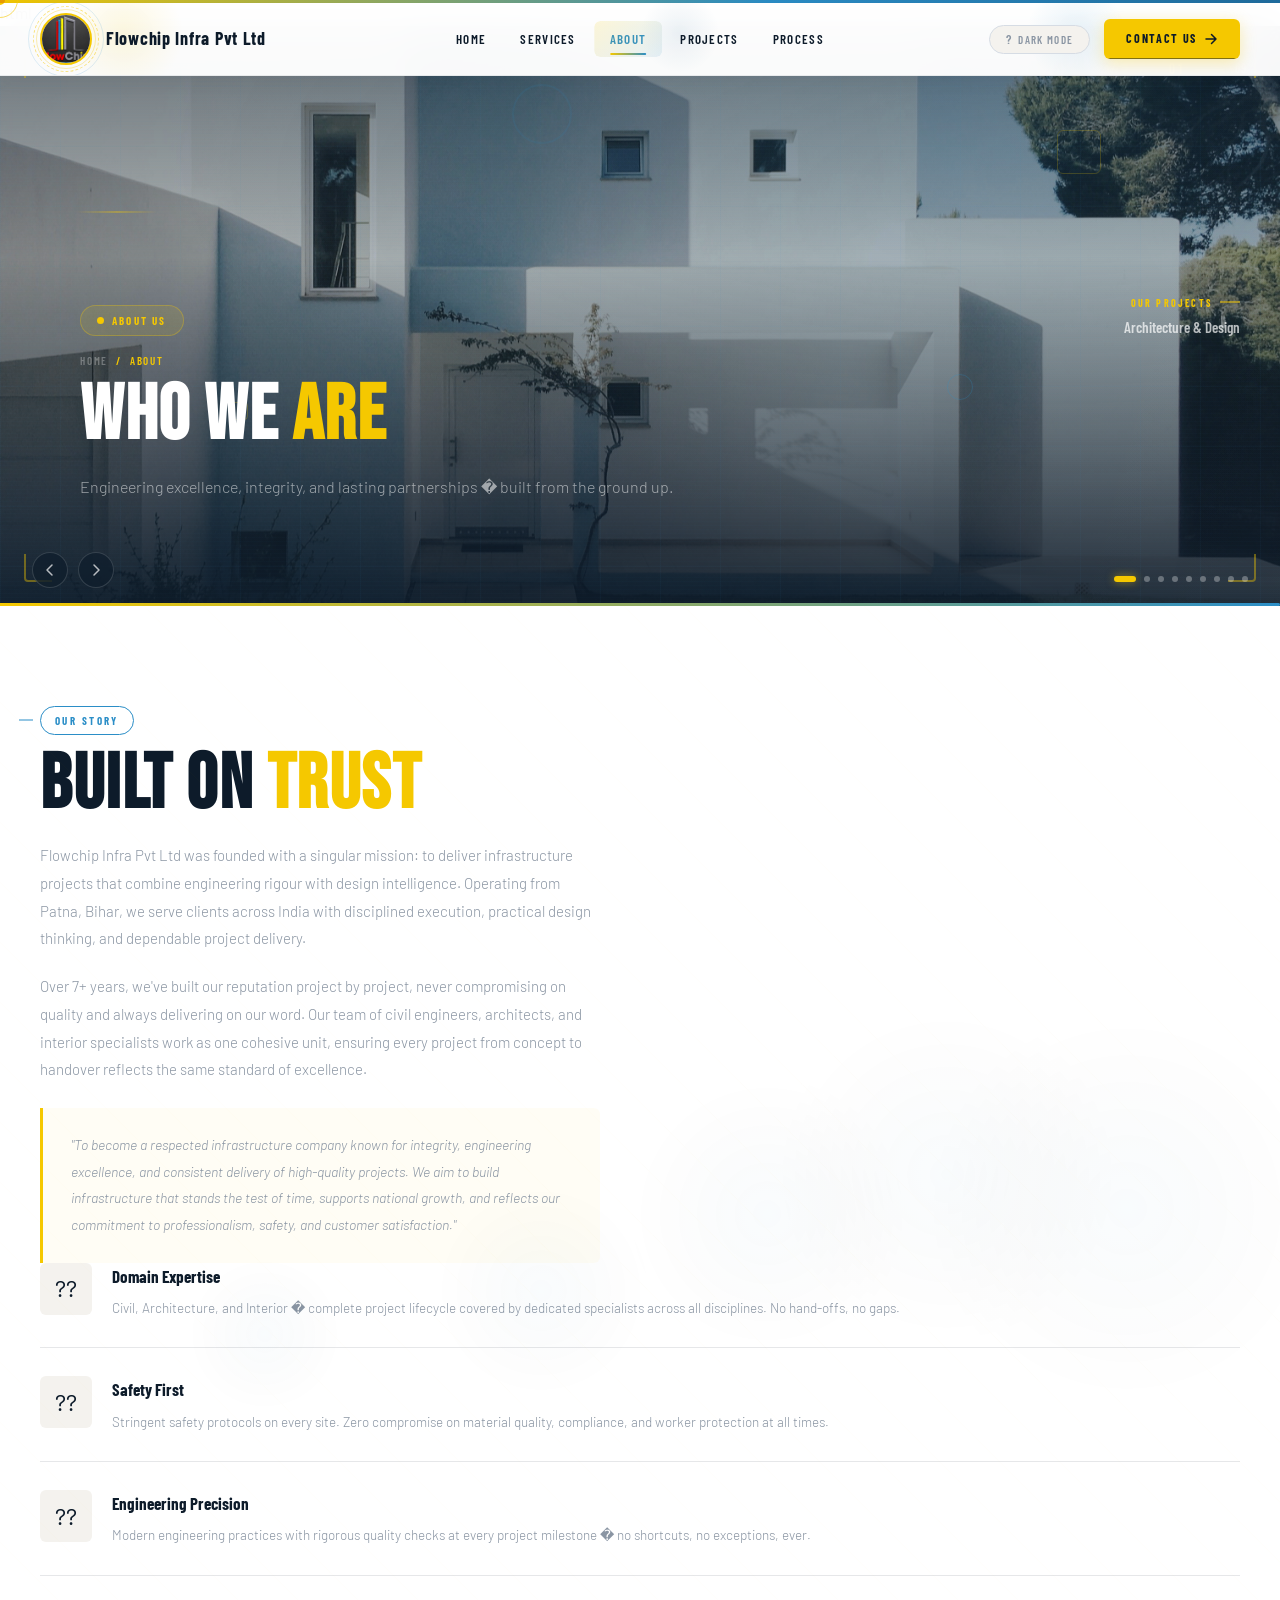
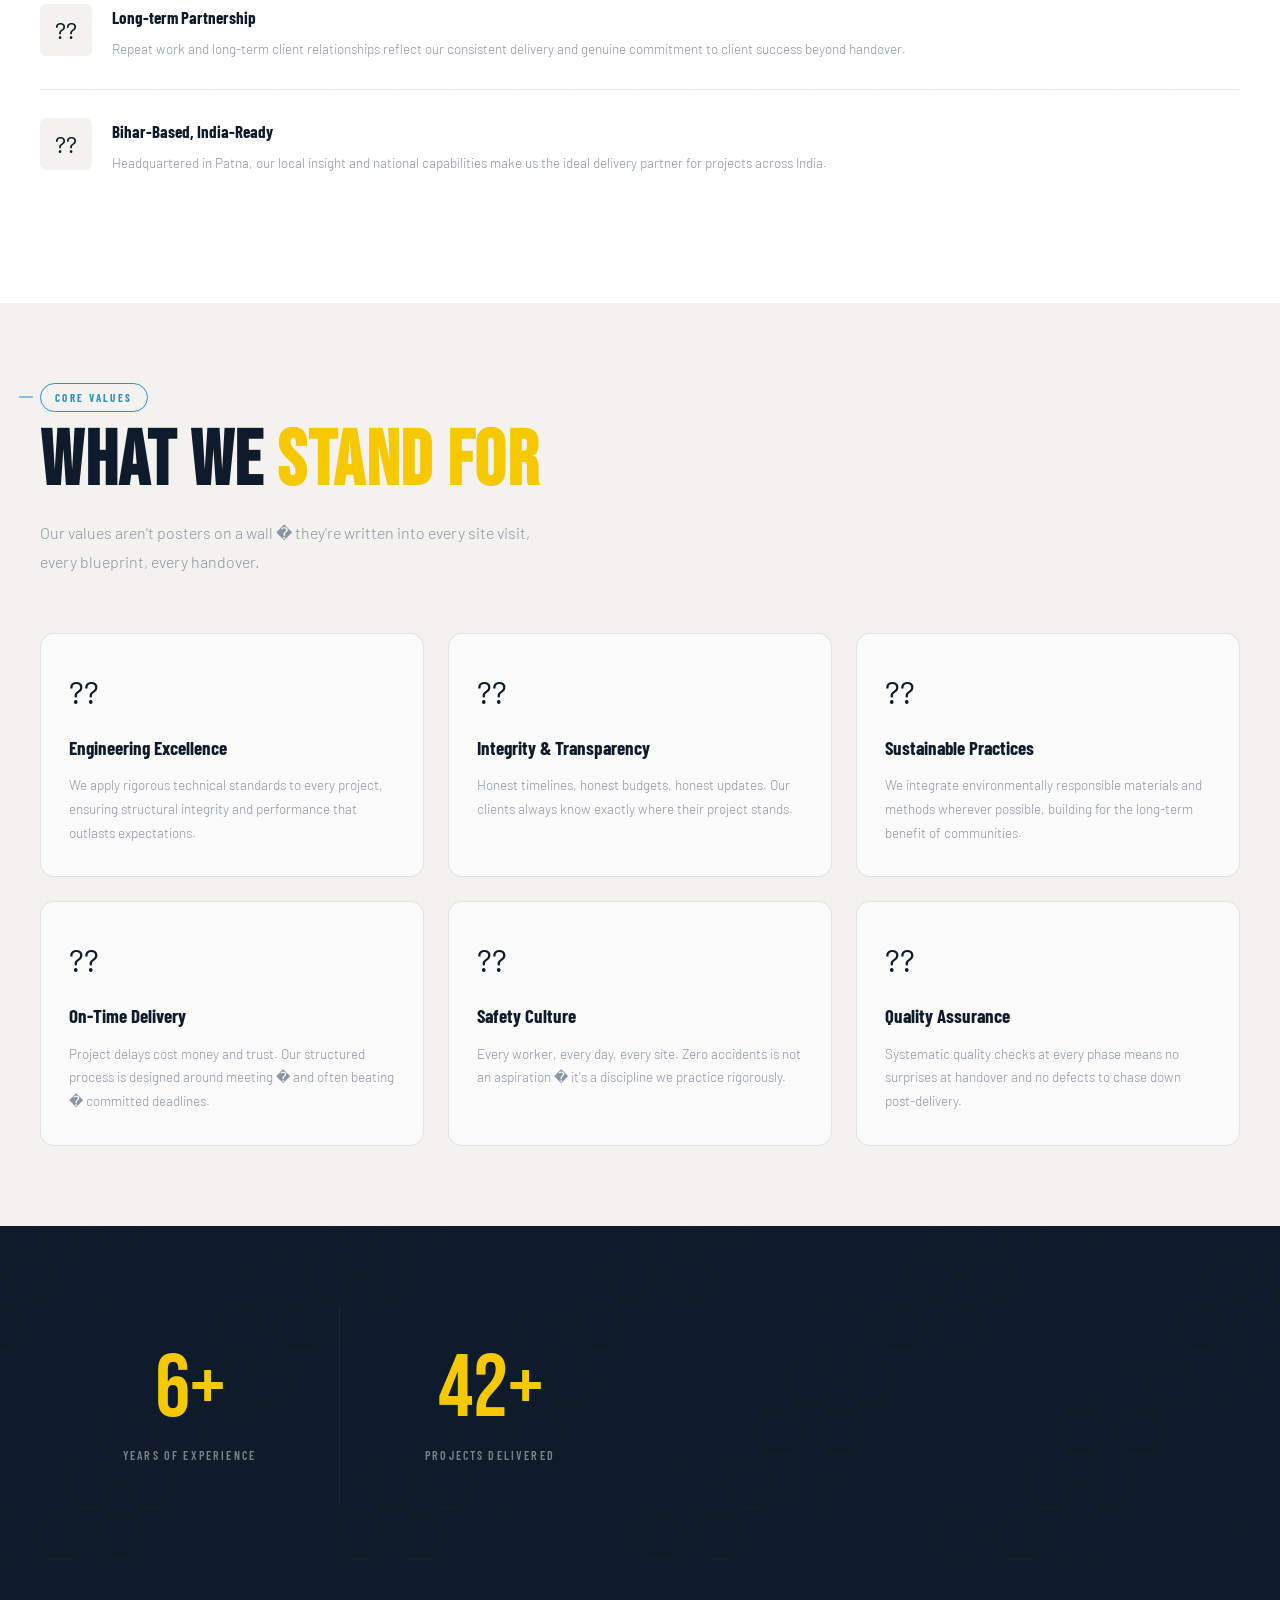
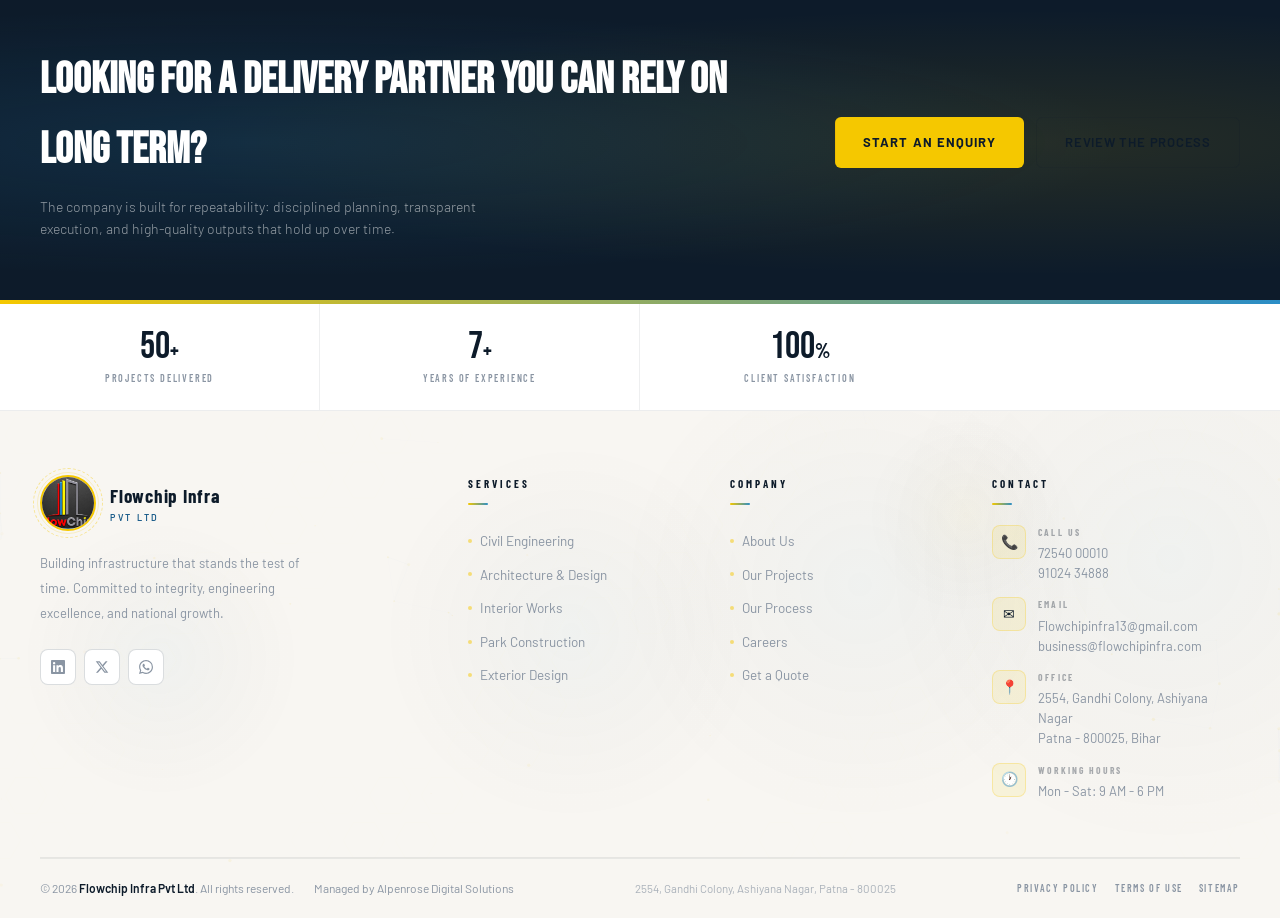
==== about.html @ f5fa7fa5 "Initial commit" ====
html

<!DOCTYPE html>
<html lang="en">
<head>
<meta charset="UTF-8">
<meta name="viewport" content="width=device-width, initial-scale=1.0">
<title>Flowchip Infra | About Us</title>
<link href="https://fonts.googleapis.com/css2?family=Bebas+Neue&family=Barlow:ital,wght@0,300;0,400;0,500;0,600;0,700;1,300&family=Barlow+Condensed:wght@300;400;600;700&display=swap" rel="stylesheet">
<link rel="stylesheet" href="assets/site.css">
<style>
/* ---------------------------------------
   PAGE HERO SLIDER SYSTEM
--------------------------------------- */
.page-hero {
  position: relative;
  min-height: 580px;
  overflow: hidden;
  display: flex;
  align-items: flex-end;
  padding-bottom: 0;
}

/* SLIDE TRACK */
.phs-track {
  position: absolute;
  inset: 0;
  z-index: 0;
}
.phs-slide {
  position: absolute;
  inset: 0;
  background-size: cover;
  background-position: center;
  opacity: 0;
  transform: scale(1.07);
  transition: opacity 1.4s cubic-bezier(.4,0,.2,1),
              transform 9s cubic-bezier(.25,0,.05,1);
  will-change: opacity, transform;
}
.phs-slide.is-active {
  opacity: 1;
  transform: scale(1.0);
}
.phs-slide.is-out {
  opacity: 0;
  transform: scale(1.03);
  transition: opacity 1.4s cubic-bezier(.4,0,.2,1),
              transform 1.4s ease;
}

/* OVERLAYS */
.phs-overlay {
  position: absolute; inset: 0; z-index: 1;
  background:
    linear-gradient(to bottom,
      rgba(13,27,42,.6) 0%,
      rgba(13,27,42,.3) 40%,
      rgba(13,27,42,.92) 100%
    );
}
.phs-overlay-color {
  position: absolute; inset: 0; z-index: 1;
  background: radial-gradient(ellipse at 80% 20%, rgba(43,142,199,.12) 0%, transparent 60%);
  animation: overlay-pulse 8s ease-in-out infinite;
}
@keyframes overlay-pulse { 0%,100%{opacity:.6} 50%{opacity:1} }

/* SCANLINES */
.phs-scanlines {
  position: absolute; inset: 0; z-index: 2; pointer-events: none;
  background: repeating-linear-gradient(
    to bottom,
    transparent 0px, transparent 3px,
    rgba(43,142,199,.016) 3px, rgba(43,142,199,.016) 4px
  );
}

/* ANIMATED GRID */
.phs-grid {
  position: absolute; inset: 0; z-index: 2; pointer-events: none;
  background-image:
    linear-gradient(rgba(43,142,199,.04) 1px, transparent 1px),
    linear-gradient(90deg, rgba(43,142,199,.04) 1px, transparent 1px);
  background-size: 60px 60px;
  animation: grid-drift 30s linear infinite;
}
@keyframes grid-drift { from{background-position:0 0} to{background-position:60px 60px} }

/* FLOATING SHAPES */
.phs-shapes {
  position: absolute; inset: 0; z-index: 3; pointer-events: none; overflow: hidden;
}
.phs-shape {
  position: absolute;
  border: 1px solid rgba(245,200,0,.2);
  animation: shape-float 22s linear infinite;
}
.phs-shape:nth-child(1) { width:44px; height:44px; top:18%; right:14%; border-radius:6px; animation-duration:20s; animation-delay:0s; }
.phs-shape:nth-child(2) { width:26px; height:26px; top:60%; right:24%; border-radius:50%; border-color:rgba(43,142,199,.25); animation-duration:17s; animation-delay:-5s; }
.phs-shape:nth-child(3) { width:80px; height:2px; top:32%; left:6%; border:none; background:linear-gradient(90deg,transparent,rgba(245,200,0,.35),transparent); animation-duration:26s; animation-delay:-11s; }
.phs-shape:nth-child(4) { width:18px; height:18px; bottom:32%; left:18%; border-radius:4px; border-color:rgba(245,200,0,.22); animation-duration:15s; animation-delay:-3s; }
.phs-shape:nth-child(5) { width:60px; height:60px; top:10%; left:40%; border-radius:50%; border-color:rgba(43,142,199,.1); border-width:2px; animation-duration:32s; animation-delay:-8s; }
@keyframes shape-float {
  0%,100% { transform:translateY(0) rotate(0deg); opacity:.5; }
  33%     { transform:translateY(-24px) rotate(120deg); opacity:1; }
  66%     { transform:translateY(-12px) rotate(240deg); opacity:.7; }
}

/* LIGHT SWEEP */
.phs-sweep {
  position: absolute; inset: 0; z-index: 3; pointer-events: none;
  background: linear-gradient(105deg, transparent 30%, rgba(255,255,255,.04) 50%, transparent 70%);
  background-size: 300% 100%;
  animation: sweep-move 8s ease-in-out infinite;
}
@keyframes sweep-move {
  0%,100% { background-position: -100% 0; }
  50%     { background-position: 200% 0; }
}

/* CORNER BRACKETS */
.phs-brackets {
  position: absolute; inset: 24px; z-index: 4; pointer-events: none;
}
.phs-bracket {
  position: absolute; width:28px; height:28px;
  border-color: rgba(245,200,0,.4); border-style: solid;
  animation: bracket-pulse 3s ease-in-out infinite;
}
.phs-bracket.tl { top:0; left:0; border-width:2px 0 0 2px; border-radius:4px 0 0 0; }
.phs-bracket.tr { top:0; right:0; border-width:2px 2px 0 0; border-radius:0 4px 0 0; animation-delay:.5s; }
.phs-bracket.bl { bottom:0; left:0; border-width:0 0 2px 2px; border-radius:0 0 0 4px; animation-delay:1s; }
.phs-bracket.br { bottom:0; right:0; border-width:0 2px 2px 0; border-radius:0 0 4px 0; animation-delay:1.5s; }
@keyframes bracket-pulse { 0%,100%{opacity:.25} 50%{opacity:.8} }

/* SLIDE COUNTER */
.phs-counter {
  position: absolute; top: 32px; right: 32px; z-index: 8;
  display: flex; align-items: center; gap: 10px;
}
.phs-counter-num {
  font-family: 'Bebas Neue', sans-serif;
  font-size: 13px; letter-spacing: .12em;
  color: rgba(255,255,255,.5);
}
.phs-counter-num.active { color: var(--gold); font-size: 15px; }
.phs-counter-sep { width: 30px; height: 1px; background: rgba(255,255,255,.2); }

/* PROGRESS BAR */
.phs-progress {
  position: absolute; bottom: 0; left: 0; right: 0; z-index: 8;
  height: 3px; background: rgba(255,255,255,.08);
}
.phs-progress-fill {
  height: 100%;
  background: linear-gradient(90deg, var(--gold), var(--sky));
  width: 0%;
  transition: width linear;
  border-radius: 0 2px 2px 0;
}

/* NAV DOTS */
.phs-dots {
  position: absolute; bottom: 24px; right: 32px; z-index: 8;
  display: flex; gap: 8px; align-items: center;
}
.phs-dot {
  width: 6px; height: 6px; border-radius: 50%;
  background: rgba(255,255,255,.3); cursor: pointer;
  transition: all .4s ease; border: 1px solid transparent;
}
.phs-dot.active {
  background: var(--gold); width: 22px; border-radius: 3px;
  box-shadow: 0 0 8px rgba(245,200,0,.5);
}

/* NAV ARROWS */
.phs-arrows {
  position: absolute; bottom: 18px; left: 32px; z-index: 8;
  display: flex; gap: 10px;
}
.phs-arrow {
  width: 36px; height: 36px; border-radius: 50%;
  background: rgba(13,27,42,.6); backdrop-filter: blur(12px);
  border: 1px solid rgba(255,255,255,.15);
  display: flex; align-items: center; justify-content: center;
  cursor: pointer; transition: all .3s ease; color: rgba(255,255,255,.7);
}
.phs-arrow:hover {
  background: var(--gold); border-color: var(--gold); color: var(--navy);
  transform: scale(1.1);
}
.phs-arrow svg { width: 14px; height: 14px; }

/* PAGE HERO INNER */
.page-hero-inner {
  position: relative; z-index: 6;
  padding: 60px 0 48px;
  width: 100%;
}
.page-hero-inner .s-inner {
  max-width: 1200px; margin: 0 auto; padding: 0 40px;
}

/* SLIDE CAPTION */
.phs-caption {
  position: absolute; top: 50%; right: 40px; transform: translateY(-50%);
  z-index: 6; text-align: right;
  opacity: 0; transition: opacity .8s ease .4s, transform .8s ease .4s;
  transform: translateY(-50%) translateX(20px);
}
.phs-caption.visible {
  opacity: 1; transform: translateY(-50%) translateX(0);
}
.phs-caption-label {
  font-family: 'Barlow Condensed', sans-serif;
  font-size: 10px; font-weight: 700; letter-spacing: .22em; text-transform: uppercase;
  color: var(--gold); margin-bottom: 6px;
  display: flex; align-items: center; justify-content: flex-end; gap: 8px;
}
.phs-caption-label::after {
  content: ''; width: 20px; height: 1px; background: var(--gold);
}
.phs-caption-title {
  font-family: 'Barlow Condensed', sans-serif;
  font-size: 15px; font-weight: 600; color: rgba(255,255,255,.7);
  max-width: 200px; text-align: right; line-height: 1.4;
}

/* -- ABOUT PAGE SPECIFIC -- */
.team-grid {
  display:grid; grid-template-columns:repeat(3,1fr); gap:24px; margin-top:16px;
}
.team-card {
  background:var(--card); border:1px solid var(--border); border-radius:var(--r-lg);
  overflow:hidden; transition:all var(--trans);
}
.team-card:hover { transform:translateY(-6px); box-shadow:var(--shadow) }
.team-img {
  height:220px; background-size:cover; background-position:top center; position:relative;
}
.team-img::after {
  content:''; position:absolute; inset:0;
  background:linear-gradient(to bottom,transparent 60%,rgba(13,27,42,.7));
}
.team-info { padding:20px 22px }
.team-info h4 { font-family:var(--font-cond); font-size:18px; font-weight:700; color:var(--fg); margin-bottom:4px }
.team-info .role { font-size:11px; font-weight:600; letter-spacing:.16em; text-transform:uppercase; color:var(--sky); margin-bottom:8px }
.team-info p { font-size:13px; font-weight:300; color:var(--gray); line-height:1.7 }

.values-grid {
  display:grid; grid-template-columns:repeat(3,1fr); gap:24px; margin-top:16px;
}
.value-card {
  padding:32px 28px;
  background:var(--card); border:1px solid var(--border); border-radius:var(--r-lg);
  transition:all var(--trans); position:relative; overflow:hidden;
}
.value-card::before {
  content:''; position:absolute; bottom:0; left:0; right:0; height:3px;
  background:linear-gradient(90deg,var(--gold),var(--sky));
  transform:scaleX(0); transform-origin:left; transition:transform var(--trans);
}
.value-card:hover::before { transform:scaleX(1) }
.value-card:hover { transform:translateY(-4px); box-shadow:var(--shadow) }
.value-icon { font-size:32px; margin-bottom:16px }
.value-card h4 { font-family:var(--font-cond); font-size:19px; font-weight:700; color:var(--fg); margin-bottom:10px }
.value-card p { font-size:13.5px; font-weight:300; color:var(--gray); line-height:1.75 }

/* ABOUT HERO TAGLINE */
.about-hero-tag {
  display: inline-flex; align-items: center; gap: 8px;
  background: rgba(245,200,0,.1); border: 1px solid rgba(245,200,0,.3);
  border-radius: 99px; padding: 6px 16px; margin-bottom: 16px;
  font-family: 'Barlow Condensed', sans-serif;
  font-size: 11px; font-weight: 700; letter-spacing: .2em; text-transform: uppercase;
  color: var(--gold); animation: fade-up .8s .2s both;
}
.aht-dot {
  width: 7px; height: 7px; border-radius: 50%; background: var(--gold);
  animation: dot-ping 1.5s ease-in-out infinite;
}
@keyframes dot-ping { 0%,100%{transform:scale(1);opacity:1} 50%{transform:scale(1.6);opacity:.4} }
@keyframes fade-up { from{opacity:0;transform:translateY(20px)} to{opacity:1;transform:translateY(0)} }

@media(max-width:900px){
  .team-grid { grid-template-columns:1fr 1fr }
  .values-grid { grid-template-columns:1fr 1fr }
  .phs-caption { display:none }
}
@media(max-width:600px){
  .team-grid { grid-template-columns:1fr }
  .values-grid { grid-template-columns:1fr }
  .page-hero { min-height:460px }
}
</style>
</head>
<body data-page="about" data-theme="light">
<div class="cursor" id="cur"></div>
<div class="cursor-ring" id="cur-ring"></div>

<!-- NAVBAR -->
<nav id="navbar">
  <div class="nav-stripe"></div>
  <div class="nav-shell">
    <div class="nav-orb nav-orb-1"></div><div class="nav-orb nav-orb-2"></div><div class="nav-orb nav-orb-3"></div>
    <div class="nav-inner">
      <a class="nav-logo" href="home.html">
        <div class="nav-logo-mark">
          <div class="nlm-orbit"></div><div class="nlm-ring"></div><div class="nlm-ping"></div>
          <img src="WhatsApp Image 2026-04-17 at 12.47.21 PM.jpeg" alt="Flowchip Infra">
        </div>
        <div class="nav-brand-text"><strong>Flowchip Infra Pvt Ltd</strong><em></em></div>
      </a>
      <div class="nav-center">
        <a class="nav-link" href="home.html">Home</a>
        <a class="nav-link" href="services.html">Services</a>
        <a class="nav-link active" href="about.html">About</a>
        <a class="nav-link" href="projects.html">Projects</a>
        <a class="nav-link" href="process.html">Process</a>
      </div>
      <div class="nav-right">
        <button class="nav-theme-btn" data-theme-toggle aria-label="Toggle theme">
          <span class="ntb-icon" data-theme-icon>?</span>
          <span data-theme-label>Dark Mode</span>
        </button>
        <a class="nav-cta-btn" href="contact.html">
          <span>Contact Us</span>
          <svg class="nav-cta-arrow" viewBox="0 0 14 14" fill="none"><path d="M2 7h10M7.5 2.5 12 7l-4.5 4.5" stroke="currentColor" stroke-width="1.5" stroke-linecap="round" stroke-linejoin="round"/></svg>
        </a>
        <button class="nav-ham-btn" id="ham-btn" aria-label="Menu" onclick="toggleMob()">
          <span class="nhb-line"></span><span class="nhb-line"></span><span class="nhb-line"></span>
        </button>
      </div>
    </div>
  </div>
</nav>

<!-- MOBILE MENU -->
<div class="mob-nav" id="mob-menu">
  <a href="home.html" onclick="closeMob()">Home</a>
  <a href="services.html" onclick="closeMob()">Services</a>
  <a href="about.html" onclick="closeMob()">About</a>
  <a href="projects.html" onclick="closeMob()">Projects</a>
  <a href="process.html" onclick="closeMob()">Process</a>
  <a href="contact.html" onclick="closeMob()">Contact</a>
  <div class="mob-contact-row">
    <a href="tel:+917254000010" onclick="closeMob()">72540 00010</a>
    <a href="contact.html" onclick="closeMob()">Get a Quote ?</a>
  </div>
  <span class="mob-close-hint">Press Esc or tap link to close</span>
</div>

<!-- --------------- PAGE HERO WITH SLIDER --------------- -->
<div class="page-hero" id="about-hero">
  <!-- SLIDE TRACK -->
  <div class="phs-track" id="about-phs-track"></div>

  <!-- OVERLAYS -->
  <div class="phs-overlay"></div>
  <div class="phs-overlay-color"></div>
  <div class="phs-scanlines"></div>
  <div class="phs-grid"></div>

  <!-- FLOATING SHAPES -->
  <div class="phs-shapes">
    <div class="phs-shape"></div>
    <div class="phs-shape"></div>
    <div class="phs-shape"></div>
    <div class="phs-shape"></div>
    <div class="phs-shape"></div>
  </div>

  <!-- LIGHT SWEEP -->
  <div class="phs-sweep"></div>

  <!-- CORNER BRACKETS -->
  <div class="phs-brackets">
    <div class="phs-bracket tl"></div>
    <div class="phs-bracket tr"></div>
    <div class="phs-bracket bl"></div>
    <div class="phs-bracket br"></div>
  </div>

  <!-- SLIDE COUNTER -->
  <div class="phs-counter" id="about-counter"></div>

  <!-- SLIDE CAPTION -->
  <div class="phs-caption" id="about-caption">
    <div class="phs-caption-label">Our Projects</div>
    <div class="phs-caption-title" id="about-caption-title">Engineering Excellence</div>
  </div>

  <!-- PROGRESS BAR -->
  <div class="phs-progress"><div class="phs-progress-fill" id="about-progress"></div></div>

  <!-- DOTS & ARROWS -->
  <div class="phs-dots" id="about-dots"></div>
  <div class="phs-arrows">
    <div class="phs-arrow" id="about-prev" aria-label="Previous">
      <svg viewBox="0 0 14 14" fill="none"><path d="M9 2L4 7l5 5" stroke="currentColor" stroke-width="1.5" stroke-linecap="round" stroke-linejoin="round"/></svg>
    </div>
    <div class="phs-arrow" id="about-next" aria-label="Next">
      <svg viewBox="0 0 14 14" fill="none"><path d="M5 2l5 5-5 5" stroke="currentColor" stroke-width="1.5" stroke-linecap="round" stroke-linejoin="round"/></svg>
    </div>
  </div>

  <!-- HERO CONTENT -->
  <div class="page-hero-inner">
    <div class="s-inner">
      <div class="about-hero-tag"><div class="aht-dot"></div>About Us</div>
      <div class="breadcrumb" style="margin-bottom:10px"><a href="home.html">Home</a> <span>/</span> <span>About</span></div>
      <h2 class="s-title" style="animation:fade-up .9s .3s both">Who We <span class="dim">Are</span></h2>
      <p class="s-sub" style="animation:fade-up .9s .5s both;max-width:600px">Engineering excellence, integrity, and lasting partnerships � built from the ground up.</p>
    </div>
  </div>
</div>

<!-- ABOUT SECTION -->
<section id="about" style="padding:100px 0">
  <div class="about-canvas-wrap"><canvas id="about-canvas"></canvas></div>
  <div class="s-inner">
    <div class="about-grid">
      <div class="reveal-left">
        <div class="s-eye"><span>Our Story</span></div>
        <h2 class="s-title">Built on <span class="dim">Trust</span></h2>
        <p style="font-size:15px;font-weight:300;color:var(--gray);line-height:1.85;margin-bottom:20px">
          Flowchip Infra Pvt Ltd was founded with a singular mission: to deliver infrastructure projects that combine engineering rigour with design intelligence. Operating from Patna, Bihar, we serve clients across India with disciplined execution, practical design thinking, and dependable project delivery.
        </p>
        <p style="font-size:15px;font-weight:300;color:var(--gray);line-height:1.85;margin-bottom:20px">
          Over 7+ years, we've built our reputation project by project, never compromising on quality and always delivering on our word. Our team of civil engineers, architects, and interior specialists work as one cohesive unit, ensuring every project from concept to handover reflects the same standard of excellence.
        </p>
        <div class="vision-box">
          <p>"To become a respected infrastructure company known for integrity, engineering excellence, and consistent delivery of high-quality projects. We aim to build infrastructure that stands the test of time, supports national growth, and reflects our commitment to professionalism, safety, and customer satisfaction."</p>
        </div></div>
      </div>
      <div class="ab-items reveal-right">
        <div class="ab-item"><div class="ab-icon">??</div><div><h4>Domain Expertise</h4><p>Civil, Architecture, and Interior � complete project lifecycle covered by dedicated specialists across all disciplines. No hand-offs, no gaps.</p></div></div>
        <div class="ab-item"><div class="ab-icon">??</div><div><h4>Safety First</h4><p>Stringent safety protocols on every site. Zero compromise on material quality, compliance, and worker protection at all times.</p></div></div>
        <div class="ab-item"><div class="ab-icon">??</div><div><h4>Engineering Precision</h4><p>Modern engineering practices with rigorous quality checks at every project milestone � no shortcuts, no exceptions, ever.</p></div></div>
        <div class="ab-item"><div class="ab-icon">??</div><div><h4>Long-term Partnership</h4><p>Repeat work and long-term client relationships reflect our consistent delivery and genuine commitment to client success beyond handover.</p></div></div>
        <div class="ab-item"><div class="ab-icon">??</div><div><h4>Bihar-Based, India-Ready</h4><p>Headquartered in Patna, our local insight and national capabilities make us the ideal delivery partner for projects across India.</p></div></div>
      </div>
    </div>
  </div>
</section>

<!-- VALUES -->
<section style="padding:80px 0;background:var(--off)">
  <div class="s-inner">
    <div class="s-eye reveal"><span>Core Values</span></div>
    <h2 class="s-title reveal">What We <span class="dim">Stand For</span></h2>
    <p class="s-sub reveal">Our values aren't posters on a wall � they're written into every site visit, every blueprint, every handover.</p>
    <div class="values-grid">
      <div class="value-card reveal"><div class="value-icon">??</div><h4>Engineering Excellence</h4><p>We apply rigorous technical standards to every project, ensuring structural integrity and performance that outlasts expectations.</p></div>
      <div class="value-card reveal rd1"><div class="value-icon">??</div><h4>Integrity &amp; Transparency</h4><p>Honest timelines, honest budgets, honest updates. Our clients always know exactly where their project stands.</p></div>
      <div class="value-card reveal rd2"><div class="value-icon">??</div><h4>Sustainable Practices</h4><p>We integrate environmentally responsible materials and methods wherever possible, building for the long-term benefit of communities.</p></div>
      <div class="value-card reveal"><div class="value-icon">??</div><h4>On-Time Delivery</h4><p>Project delays cost money and trust. Our structured process is designed around meeting � and often beating � committed deadlines.</p></div>
      <div class="value-card reveal rd1"><div class="value-icon">??</div><h4>Safety Culture</h4><p>Every worker, every day, every site. Zero accidents is not an aspiration � it's a discipline we practice rigorously.</p></div>
      <div class="value-card reveal rd2"><div class="value-icon">??</div><h4>Quality Assurance</h4><p>Systematic quality checks at every phase means no surprises at handover and no defects to chase down post-delivery.</p></div>
    </div>
  </div>
</section>

<!-- STATS -->
<section id="stats-band">
  <canvas class="stats-canvas" id="stats-canvas"></canvas>
  <div class="stats-grid">
    <div class="stat-box reveal"><div class="stat-big"><span class="cnt2" data-target="7" data-suffix="+">0+</span></div><div class="stat-lbl">Years of Experience</div></div>
    <div class="stat-box reveal rd1"><div class="stat-big"><span class="cnt2" data-target="50" data-suffix="+">0+</span></div><div class="stat-lbl">Projects Delivered</div></div>
  </div>
</section>

<section class="cta-band">
  <div class="cta-panel reveal">
    <div>
      <h3>Looking for a delivery partner you can rely on long term?</h3>
      <p>The company is built for repeatability: disciplined planning, transparent execution, and high-quality outputs that hold up over time.</p>
    </div>
    <div class="cta-panel-actions">
      <a href="contact.html" class="btn-p">Start an Enquiry</a>
      <a href="process.html" class="btn-o">Review the Process</a>
    </div>
  </div>
</section>

<!-- FOOTER (shared) -->
<div data-shared-footer></div>
<script>
  (function(){
    try{
      var xhr = new XMLHttpRequest();
      xhr.open('GET','footer.html',false);
      xhr.send(null);
      if(!(xhr.status===200 || xhr.status===0)) throw new Error('HTTP '+xhr.status);
      var temp=document.createElement('div');
      temp.innerHTML=xhr.responseText;
      var footer=temp.firstElementChild;
      var holder=document.querySelector('[data-shared-footer]');
      if(holder && footer){ holder.replaceWith(footer); }
    }catch(e){ console.warn('Shared footer load failed',e); }
  })();
</script>

<script>
/* -- HERO SLIDES (uses same images as home page) -- */
window.heroSlides = [
  { src:"images/architechture.jpg", alt:"Architecture", caption:"Architecture & Design" },
  { src:"images/building.jpg", alt:"Building", caption:"Premium Construction" },
  { src:"images/buildings.jpg", alt:"Buildings", caption:"Structural Excellence" },

  { src:"images/civil.jpg", alt:"Civil Engineering", caption:"Civil Engineering" },
  { src:"images/interior (2).jpeg", alt:"Interior Design", caption:"Interior Design" },
  { src:"images/interior.jpeg", alt:"Interior Works", caption:"Interior Works" },
  { src:"images/park 2.jpg", alt:"Park Construction", caption:"Park Construction" },
  { src:"images/Park.jpg", alt:"Landscape Works", caption:"Landscape Works" },
  { src:"images/WhatsApp Image 2026-04-28 at 3.12.41 PM.jpeg", alt:"Institutional Works", caption:"Institutional Works" }
];
window.projectSlides = [
  { src:"original images/WhatsApp Image 2026-04-28 at 3.11.07 PM.jpeg", alt:"Project 1", caption:"Infrastructure Excellence" },
  { src:"original images/WhatsApp Image 2026-04-28 at 3.12.32 PM.jpeg", alt:"Project 2", caption:"Campus Construction" },
  { src:"original images/WhatsApp Image 2026-04-28 at 3.12.34 PM.jpeg", alt:"Project 3", caption:"Structural Works" },
  { src:"original images/WhatsApp Image 2026-04-28 at 3.12.39 PM.jpeg", alt:"Project 4", caption:"Urban Development" },
  { src:"original images/WhatsApp Image 2026-04-28 at 3.12.41 PM.jpeg", alt:"Project 5", caption:"Institutional Works" },
  { src:"original images/WhatsApp Image 2026-04-28 at 3.13.04 PM.jpeg", alt:"Project 6", caption:"Civil Infrastructure" }
];
</script>
<script src="assets/site.js"></script>
<script src="assets/hero-slider.js"></script>
<script>
/* Init hero slider for about page � use heroSlides */
initPageHeroSlider({
  trackId:    'about-phs-track',
  dotsId:     'about-dots',
  counterId:  'about-counter',
  progressId: 'about-progress',
  prevId:     'about-prev',
  nextId:     'about-next',
  captionTitleId: 'about-caption-title',
  captionId:  'about-caption',
  slides:     window.heroSlides,
  interval:   5000
});

/* About section canvas */
(function(){
  const c = document.getElementById('about-canvas');
  if(!c) return;
  const section = c.closest('section');
  if(!section) return;
  c.style.cssText = 'position:absolute;inset:0;width:100%;height:100%;pointer-events:none;z-index:0;opacity:.5;';
  const ctx = c.getContext('2d');
  let W,H,t=0;
  function resize(){ W=c.width=section.offsetWidth; H=c.height=section.offsetHeight; }
  resize(); window.addEventListener('resize',resize,{passive:true});
  function draw(){
    ctx.clearRect(0,0,W,H); t+=.005;
    for(let i=0;i<5;i++){
      const x=W*(0.2+i*0.18)+Math.sin(t+i)*60, y=H*.5+Math.cos(t*0.7+i)*80, r=80+i*30;
      const g=ctx.createRadialGradient(x,y,0,x,y,r);
      g.addColorStop(0,'rgba(43,142,199,0.06)'); g.addColorStop(1,'transparent');
      ctx.fillStyle=g; ctx.beginPath(); ctx.arc(x,y,r,0,Math.PI*2); ctx.fill();
    }
    ctx.save(); ctx.strokeStyle='rgba(245,200,0,0.04)'; ctx.lineWidth=1;
    for(let i=-H;i<W+H;i+=60){
      ctx.beginPath(); ctx.moveTo(i+Math.sin(t*0.5)*10,0);
      ctx.lineTo(i+H+Math.sin(t*0.5)*10,H); ctx.stroke();
    }
    ctx.restore();
    requestAnimationFrame(draw);
  }
  draw();
})();
</script>
</body>
</html>
---- assets/site.css ----
/* ============================================================
   FLOWCHIP INFRA — MASTER STYLESHEET (LIGHT NAV + FOOTER)
   ============================================================ */

@import url('https://fonts.googleapis.com/css2?family=Bebas+Neue&family=Barlow:ital,wght@0,300;0,400;0,500;0,600;0,700;1,300&family=Barlow+Condensed:wght@300;400;600;700&display=swap');

/* ── TOKENS ── */
:root {
  --navy:   #0D1B2A;
  --blue:   #1A5C8A;
  --sky:    #2B8EC7;
  --gold:   #F5C800;
  --amber:  #E8A800;
  --red:    #C0392B;
  --white:  #FFFFFF;
  --off:    #F4F2EE;
  --gray:   #8A95A3;
  --light:  #D6DCE4;
  --ink:    #1C2733;

  --bg:     var(--white);
  --fg:     var(--navy);
  --card:   #FAFAFA;
  --border: rgba(13,27,42,.1);
  --shadow: 0 8px 40px rgba(13,27,42,.10);

  --r:      6px;
  --r-lg:   14px;
  --trans:  .35s cubic-bezier(.4,0,.2,1);
  --font-display: 'Bebas Neue', sans-serif;
  --font-body:    'Barlow', sans-serif;
  --font-cond:    'Barlow Condensed', sans-serif;
}

[data-theme="dark"] {
  --bg:     #0A1520;
  --fg:     #E8EEF4;
  --card:   #111E2C;
  --border: rgba(255,255,255,.08);
  --shadow: 0 8px 40px rgba(0,0,0,.4);
  --off:    #131F2D;
  --light:  #1E2F40;
  --ink:    #C8D4DF;
}

/* ── RESET ── */
*,*::before,*::after{box-sizing:border-box;margin:0;padding:0}
html{scroll-behavior:smooth;font-size:16px}
body{
  font-family:var(--font-body);
  background:var(--bg);
  color:var(--fg);
  line-height:1.6;
  overflow-x:hidden;
  transition:background var(--trans),color var(--trans);
}
img{max-width:100%;display:block}
a{text-decoration:none;color:inherit}
ul{list-style:none}
button{cursor:pointer;font-family:inherit}

/* ── SCROLLBAR ── */
::-webkit-scrollbar{width:5px}
::-webkit-scrollbar-track{background:var(--bg)}
::-webkit-scrollbar-thumb{background:var(--gold);border-radius:99px}

/* ── CUSTOM CURSOR ── */
.cursor{
  width:10px;height:10px;
  background:var(--gold);
  border-radius:50%;
  position:fixed;top:0;left:0;
  pointer-events:none;
  z-index:9999;
  transform:translate(-50%,-50%);
  transition:transform .1s,width .3s,height .3s,opacity .3s;
  mix-blend-mode:multiply;
}
.cursor-ring{
  width:36px;height:36px;
  border:1.5px solid var(--gold);
  border-radius:50%;
  position:fixed;top:0;left:0;
  pointer-events:none;
  z-index:9998;
  transform:translate(-50%,-50%);
  transition:transform .18s ease,width .3s,height .3s,opacity .3s;
  opacity:.6;
}

/* ════════════════════════════════════════
   NAVBAR — LIGHT THEME, FULLY ANIMATED
════════════════════════════════════════ */
#navbar{
  position:fixed;top:0;left:0;width:100%;z-index:999;
  transition:all .4s cubic-bezier(.4,0,.2,1);
}

/* Animated rainbow stripe at very top */
.nav-stripe{
  height:3px;width:100%;position:relative;overflow:hidden;
  background:linear-gradient(90deg,
    #F5C800 0%,#2B8EC7 20%,#1A5C8A 40%,#F5C800 60%,#E8A800 80%,#2B8EC7 100%);
  background-size:300% 100%;
  animation:nav-stripe-flow 5s linear infinite;
}
@keyframes nav-stripe-flow{
  0%{background-position:0% 0}
  100%{background-position:300% 0}
}

/* Main shell */
.nav-shell{
  background:rgba(255,255,255,.97);
  backdrop-filter:blur(20px);
  -webkit-backdrop-filter:blur(20px);
  border-bottom:1px solid rgba(13,27,42,.07);
  box-shadow:0 2px 20px rgba(13,27,42,.06);
  transition:all .4s cubic-bezier(.4,0,.2,1);
  position:relative;overflow:hidden;
}

/* Subtle animated background shimmer inside shell */
.nav-shell::before{
  content:'';
  position:absolute;inset:0;
  background:linear-gradient(105deg,
    transparent 30%,
    rgba(245,200,0,.06) 50%,
    transparent 70%);
  transform:translateX(-100%);
  animation:nav-shimmer 8s ease-in-out infinite;
}
@keyframes nav-shimmer{
  0%,100%{transform:translateX(-100%)}
  50%{transform:translateX(200%)}
}

/* Floating orbs behind nav (decorative) */
.nav-orb{
  position:absolute;border-radius:50%;pointer-events:none;
  animation:nav-orb-drift 10s ease-in-out infinite alternate;
}
.nav-orb-1{
  width:120px;height:120px;
  background:radial-gradient(circle,rgba(245,200,0,.12) 0%,transparent 70%);
  left:5%;top:-30px;
  animation-delay:0s;
}
.nav-orb-2{
  width:100px;height:100px;
  background:radial-gradient(circle,rgba(43,142,199,.1) 0%,transparent 70%);
  right:12%;top:-20px;
  animation-delay:3s;
}
.nav-orb-3{
  width:80px;height:80px;
  background:radial-gradient(circle,rgba(26,92,138,.08) 0%,transparent 70%);
  left:50%;top:-10px;
  animation-delay:6s;
}
@keyframes nav-orb-drift{
  0%{transform:translateY(0) translateX(0) scale(1)}
  100%{transform:translateY(12px) translateX(15px) scale(1.1)}
}

/* Inner layout */
.nav-inner{
  max-width:1380px;margin:0 auto;
  padding:0 40px;height:72px;
  display:flex;align-items:center;justify-content:space-between;
  position:relative;z-index:2;
}

/* ── LOGO ── */
.nav-logo{
  display:flex;align-items:center;gap:14px;
  text-decoration:none;
}
.nav-logo-mark{
  position:relative;width:52px;height:52px;flex-shrink:0;
}
.nav-logo-mark img{
  width:52px;height:52px;border-radius:50%;
  object-fit:cover;
  border:2.5px solid var(--gold);
  position:relative;z-index:2;
  transition:border-color .4s,transform .4s;
}
.nav-logo:hover .nav-logo-mark img{
  border-color:var(--sky);
  transform:scale(1.05);
}

/* Spinning dashed ring */
.nlm-ring{
  position:absolute;inset:-7px;
  border:1.5px dashed rgba(245,200,0,.5);
  border-radius:50%;
  animation:ring-spin 10s linear infinite;
}
@keyframes ring-spin{to{transform:rotate(360deg)}}

/* Pulsing glow ring */
.nlm-ping{
  position:absolute;inset:-4px;border-radius:50%;
  border:1px solid rgba(245,200,0,.3);
  animation:nlm-ping 2.2s ease-out infinite;
}
@keyframes nlm-ping{
  0%{transform:scale(1);opacity:.7}
  100%{transform:scale(1.6);opacity:0}
}

/* Second slow orbit ring */
.nlm-orbit{
  position:absolute;inset:-12px;
  border:1px solid rgba(43,142,199,.15);
  border-radius:50%;
  animation:ring-spin 20s linear infinite reverse;
}

.nav-brand-text{display:flex;flex-direction:column;line-height:1.1}
.nav-brand-text strong{
  font-family:var(--font-cond);
  font-size:18px;font-weight:700;letter-spacing:.04em;
  color:var(--navy);
  transition:color .3s;
}
.nav-brand-text em{
  font-style:normal;font-size:9.5px;font-weight:600;
  letter-spacing:.28em;text-transform:uppercase;
  color:var(--blue);
  transition:color .3s;
}
.nav-logo:hover .nav-brand-text strong{color:var(--sky)}
.nav-logo:hover .nav-brand-text em{color:var(--gold)}

/* ── CENTER LINKS ── */
.nav-center{
  position:absolute;left:50%;transform:translateX(-50%);
  display:flex;align-items:center;gap:2px;
}
.nav-link{
  position:relative;
  font-family:var(--font-cond);
  font-size:13px;font-weight:600;letter-spacing:.1em;
  text-transform:uppercase;
  color:var(--navy);
  padding:8px 16px;border-radius:var(--r);
  text-decoration:none;
  transition:color .3s;
  overflow:hidden;
}
/* hover fill bubble */
.nav-link::before{
  content:'';
  position:absolute;inset:0;border-radius:var(--r);
  background:linear-gradient(135deg,rgba(245,200,0,.15),rgba(43,142,199,.1));
  transform:scaleX(0);transform-origin:left;
  transition:transform .35s cubic-bezier(.4,0,.2,1);
}
.nav-link:hover::before,
.nav-link.active::before{transform:scaleX(1)}
.nav-link:hover,.nav-link.active{color:var(--sky)}
/* gold underline */
.nav-link::after{
  content:'';
  position:absolute;bottom:2px;left:16px;right:16px;height:2px;
  background:linear-gradient(90deg,var(--gold),var(--sky));
  border-radius:99px;
  transform:scaleX(0);transform-origin:left;
  transition:transform .35s cubic-bezier(.4,0,.2,1);
}
.nav-link:hover::after,
.nav-link.active::after{transform:scaleX(1)}

/* ── RIGHT SIDE ── */
.nav-right{display:flex;align-items:center;gap:14px}

/* Theme toggle */
.nav-theme-btn{
  background:var(--off);
  border:1.5px solid var(--light);
  border-radius:99px;
  padding:7px 16px;
  font-family:var(--font-cond);
  font-size:11px;font-weight:600;letter-spacing:.12em;
  text-transform:uppercase;
  color:var(--gray);
  cursor:pointer;
  transition:all .3s;
  display:flex;align-items:center;gap:6px;
}
.nav-theme-btn:hover{
  background:var(--gold);
  border-color:var(--gold);
  color:var(--navy);
}
.ntb-icon{font-size:13px;line-height:1;transition:transform .5s}
.nav-theme-btn:hover .ntb-icon{transform:rotate(45deg) scale(1.2)}

/* CTA button */
.nav-cta-btn{
  position:relative;
  font-family:var(--font-cond);
  font-size:12px;font-weight:700;letter-spacing:.14em;
  text-transform:uppercase;
  color:var(--navy);
  background:var(--gold);
  border:none;border-radius:var(--r);
  padding:10px 22px;
  cursor:pointer;text-decoration:none;
  display:inline-flex;align-items:center;gap:7px;
  overflow:hidden;
  transition:transform .3s,box-shadow .3s,color .3s;
  box-shadow:0 4px 16px rgba(245,200,0,.3);
}
/* Animated shine sweep */
.nav-cta-btn::before{
  content:'';
  position:absolute;inset:0;
  background:linear-gradient(105deg,transparent 40%,rgba(255,255,255,.4) 50%,transparent 60%);
  transform:translateX(-100%);
  animation:cta-shine 3s ease-in-out infinite;
}
@keyframes cta-shine{
  0%,70%{transform:translateX(-100%)}
  100%{transform:translateX(200%)}
}
/* Hover fill */
.nav-cta-btn::after{
  content:'';
  position:absolute;inset:0;
  background:var(--navy);
  transform:translateY(101%);
  transition:transform .4s cubic-bezier(.4,0,.2,1);
  border-radius:var(--r);
}
.nav-cta-btn:hover::after{transform:translateY(0)}
.nav-cta-btn:hover{color:#fff;transform:translateY(-2px);box-shadow:0 10px 28px rgba(13,27,42,.25)}
.nav-cta-btn > *{position:relative;z-index:1}
.nav-cta-arrow{width:14px;height:14px;transition:transform .3s}
.nav-cta-btn:hover .nav-cta-arrow{transform:translateX(3px)}

/* ── HAMBURGER ── */
.nav-ham-btn{
  display:none;background:none;border:none;cursor:pointer;
  flex-direction:column;gap:5px;padding:6px;
}
.nhb-line{
  display:block;width:22px;height:2px;
  background:var(--navy);border-radius:2px;
  transition:transform .4s cubic-bezier(.77,0,.175,1),opacity .3s,background .3s;
}
.nav-ham-btn.open .nhb-line:nth-child(1){transform:translateY(7px) rotate(45deg)}
.nav-ham-btn.open .nhb-line:nth-child(2){opacity:0;transform:scaleX(0)}
.nav-ham-btn.open .nhb-line:nth-child(3){transform:translateY(-7px) rotate(-45deg)}

/* scrolled state — slightly more prominent shadow */
#navbar.scrolled .nav-shell{
  box-shadow:0 4px 30px rgba(13,27,42,.12);
}

/* ── TICKER ── */
.ticker{
  position:fixed;top:75px;left:0;right:0;z-index:850;
  background:var(--navy);
  height:34px;overflow:hidden;
  border-bottom:2px solid var(--gold);
}
.ticker-track{
  display:flex;align-items:center;
  height:100%;
  animation:ticker-scroll 30s linear infinite;
  white-space:nowrap;
  width:max-content;
}
@keyframes ticker-scroll{
  from{transform:translateX(0)}
  to{transform:translateX(-50%)}
}
.ti{
  font-family:var(--font-cond);
  font-size:11px;font-weight:600;
  letter-spacing:.14em;text-transform:uppercase;
  color:rgba(255,255,255,.75);
  padding:0 18px;
}
.ti.accent{color:var(--gold);padding:0 4px;font-size:8px}

/* ── MOBILE FULLSCREEN MENU ── */
.mob-nav{
  position:fixed;inset:0;z-index:800;
  background:#0D1B2A;
  display:flex;flex-direction:column;
  align-items:center;justify-content:center;gap:6px;
  transform:translateY(-100%);
  transition:transform .55s cubic-bezier(.77,0,.175,1);
  overflow:hidden;
}
.mob-nav.open{transform:translateY(0)}
.mob-nav::before{
  content:'';position:absolute;inset:0;
  background:radial-gradient(ellipse 60% 50% at 20% 30%,rgba(43,142,199,.18) 0%,transparent 70%),
    radial-gradient(ellipse 50% 60% at 80% 70%,rgba(245,200,0,.1) 0%,transparent 70%);
}
.mob-nav::after{
  content:'';position:absolute;inset:0;
  background-image:linear-gradient(rgba(43,142,199,.04) 1px,transparent 1px),
    linear-gradient(90deg,rgba(43,142,199,.04) 1px,transparent 1px);
  background-size:48px 48px;
}
.mob-nav a{
  position:relative;z-index:2;
  font-family:var(--font-display);
  font-size:52px;letter-spacing:.06em;
  color:rgba(255,255,255,.75);text-decoration:none;
  transform:translateX(-30px);opacity:0;
  transition:color .3s,transform .35s,opacity .35s;
}
.mob-nav.open a{transform:translateX(0);opacity:1}
.mob-nav.open a:nth-child(1){transition-delay:.08s}
.mob-nav.open a:nth-child(2){transition-delay:.15s}
.mob-nav.open a:nth-child(3){transition-delay:.22s}
.mob-nav.open a:nth-child(4){transition-delay:.29s}
.mob-nav.open a:nth-child(5){transition-delay:.36s}
.mob-nav.open a:nth-child(6){transition-delay:.43s}
.mob-nav a:hover{color:var(--gold);transform:translateX(10px)}
.mob-contact-row{
  position:relative;z-index:2;
  margin-top:20px;display:flex;gap:20px;
  opacity:0;transition:opacity .4s .5s;
}
.mob-nav.open .mob-contact-row{opacity:1}
.mob-contact-row a{
  font-family:var(--font-cond);
  font-size:13px;font-weight:600;letter-spacing:.16em;
  text-transform:uppercase;color:rgba(255,255,255,.4);
  text-decoration:none;transition:color .3s;
  transform:none !important;opacity:1 !important;
  font-size:13px !important;
}
.mob-contact-row a:hover{color:var(--gold) !important}
.mob-close-hint{
  position:absolute;bottom:28px;left:50%;transform:translateX(-50%);
  z-index:2;font-family:var(--font-cond);
  font-size:10px;font-weight:600;letter-spacing:.22em;
  text-transform:uppercase;color:rgba(255,255,255,.18);
}

/* ── SECTION COMMONS ── */
section{position:relative;overflow:hidden}
.s-inner{max-width:1340px;margin:0 auto;padding:0 40px}
.s-eye{display:inline-flex;align-items:center;gap:10px;margin-bottom:14px}
.s-eye span{
  font-family:var(--font-cond);
  font-size:11px;font-weight:700;letter-spacing:.22em;text-transform:uppercase;
  color:var(--sky);padding:5px 14px;
  border:1.5px solid var(--sky);border-radius:99px;position:relative;
}
.s-eye span::before{
  content:'';position:absolute;left:-22px;top:50%;
  width:14px;height:1px;background:var(--sky);transform:translateY(-50%);
}
.s-title{
  font-family:var(--font-display);font-size:clamp(48px,6vw,88px);
  line-height:.95;letter-spacing:.02em;color:var(--fg);margin-bottom:20px;
}
.s-title .dim{color:var(--gold)}
.s-sub{
  font-size:16px;font-weight:300;color:var(--gray);
  max-width:520px;line-height:1.8;margin-bottom:56px;
}

/* ── REVEAL ── */
.reveal,.reveal-left,.reveal-right{opacity:0;transform:translateY(40px);transition:opacity .7s ease,transform .7s ease}
.reveal-left{transform:translateX(-50px)}
.reveal-right{transform:translateX(50px)}
.revealed{opacity:1!important;transform:none!important}
.rd1{transition-delay:.1s}.rd2{transition-delay:.2s}.rd3{transition-delay:.3s}.rd4{transition-delay:.4s}

/* ── HERO ── */
#hero{min-height:100vh;padding-top:109px;display:flex;align-items:center;position:relative;overflow:hidden}
.hero-bg{position:absolute;inset:0;background:linear-gradient(135deg,var(--navy) 0%,#0a3356 60%,var(--navy) 100%);z-index:0}
.hero-grid{
  position:absolute;inset:0;z-index:1;
  background-image:linear-gradient(rgba(43,142,199,.08) 1px,transparent 1px),linear-gradient(90deg,rgba(43,142,199,.08) 1px,transparent 1px);
  background-size:60px 60px;animation:grid-drift 20s linear infinite;
}
@keyframes grid-drift{from{background-position:0 0}to{background-position:60px 60px}}
#pcanvas{position:absolute;inset:0;z-index:2;pointer-events:none}
.hero-inner{
  position:relative;z-index:10;max-width:1340px;margin:0 auto;
  padding:60px 40px;display:grid;grid-template-columns:1fr 1fr;align-items:center;gap:60px;
}
.hero-left{color:var(--white)}
.hero-eyebrow{
  display:inline-flex;align-items:center;gap:10px;
  font-family:var(--font-cond);font-size:12px;font-weight:600;
  letter-spacing:.22em;text-transform:uppercase;color:var(--gold);margin-bottom:24px;
}
.eyebrow-dash{width:32px;height:2px;background:var(--gold)}
.hero-headline{font-family:var(--font-display);font-size:clamp(64px,8vw,120px);line-height:.9;letter-spacing:.02em;margin-bottom:28px;overflow:hidden}
.h-word{display:inline-block;transform:translateY(110%);animation:word-up .8s cubic-bezier(.77,0,.175,1) forwards}
.h-word:nth-child(1){animation-delay:.1s}
.h-word:nth-child(2){animation-delay:.25s}
.h-word:nth-child(3){animation-delay:.4s;color:var(--gold)}
@keyframes word-up{to{transform:translateY(0)}}
.hero-divider{display:flex;align-items:center;gap:14px;margin-bottom:24px}
.hdiv-line{flex:1;max-width:40px;height:1px;background:var(--gold);opacity:.6}
.hdiv-dots{display:flex;gap:5px}
.hdiv-dot{width:5px;height:5px;border-radius:50%;background:var(--gold);opacity:.5}
.hdiv-text{font-family:var(--font-cond);font-size:11px;letter-spacing:.2em;text-transform:uppercase;color:rgba(255,255,255,.5)}
.hero-sub{font-size:16px;font-weight:300;line-height:1.8;color:rgba(255,255,255,.7);max-width:460px;margin-bottom:40px}
.hero-btns{display:flex;gap:16px;flex-wrap:wrap;margin-bottom:52px}
.btn-primary{
  display:inline-flex;align-items:center;gap:10px;
  background:var(--gold);color:var(--navy);
  font-size:13px;font-weight:700;letter-spacing:.08em;text-transform:uppercase;
  padding:14px 28px;border-radius:var(--r);
  transition:all var(--trans);position:relative;overflow:hidden;
}
.btn-primary::before{content:'';position:absolute;inset:0;background:var(--amber);transform:translateX(-100%);transition:transform .4s ease}
.btn-primary:hover::before{transform:translateX(0)}
.btn-primary:hover{transform:translateY(-2px);box-shadow:0 12px 32px rgba(245,200,0,.35)}
.btn-primary span,.btn-primary svg{position:relative}
.btn-secondary{
  display:inline-flex;align-items:center;gap:8px;
  background:transparent;color:var(--white);
  font-size:13px;font-weight:600;letter-spacing:.06em;text-transform:uppercase;
  padding:14px 28px;border-radius:var(--r);border:1.5px solid rgba(255,255,255,.3);
  transition:all var(--trans);
}
.btn-secondary:hover{border-color:var(--gold);color:var(--gold);transform:translateY(-2px)}
.hero-stats{
  display:grid;grid-template-columns:repeat(4,1fr);gap:0;
  border:1px solid rgba(255,255,255,.1);border-radius:var(--r-lg);overflow:hidden;
  background:rgba(255,255,255,.03);backdrop-filter:blur(8px);
}
.stat{padding:20px 16px;border-right:1px solid rgba(255,255,255,.08);text-align:center}
.stat:last-child{border-right:none}
.stat-num{font-family:var(--font-display);font-size:36px;color:var(--gold);line-height:1;margin-bottom:4px}
.stat-num em{font-style:normal;font-size:20px}
.stat-bar{height:2px;background:rgba(255,255,255,.08);border-radius:99px;margin-bottom:8px;overflow:hidden}
.stat-bar-fill{height:100%;background:var(--gold);border-radius:99px;width:0;transition:width 1.5s ease}
.stat-label{font-family:var(--font-cond);font-size:10px;font-weight:600;letter-spacing:.15em;text-transform:uppercase;color:rgba(255,255,255,.45)}
.hero-right{
  position:relative;display:grid;grid-template-columns:1fr 1fr;
  grid-template-rows:260px 180px;gap:10px;animation:fade-up 1s .5s both;
}
@keyframes fade-up{from{opacity:0;transform:translateY(30px)}to{opacity:1;transform:none}}
.ph{border-radius:var(--r-lg);overflow:hidden;position:relative}
.ph.tall{grid-row:1/3}
.ph img{width:100%;height:100%;object-fit:cover;transition:transform .6s ease;filter:brightness(.85) saturate(1.1)}
.ph:hover img{transform:scale(1.06)}
.ph::after{content:'';position:absolute;inset:0;background:linear-gradient(to bottom,transparent 50%,rgba(13,27,42,.6))}
.float-badge{
  position:absolute;bottom:-16px;left:-16px;
  background:var(--gold);color:var(--navy);padding:16px 20px;
  border-radius:var(--r-lg);box-shadow:0 16px 40px rgba(0,0,0,.3);z-index:5;
  animation:badge-float 3s ease-in-out infinite;
}
@keyframes badge-float{0%,100%{transform:translateY(0)}50%{transform:translateY(-8px)}}
.fb-label{font-size:9px;font-weight:600;letter-spacing:.2em;text-transform:uppercase;opacity:.7;margin-bottom:4px}
.fb-title{font-family:var(--font-cond);font-size:18px;font-weight:700;line-height:1}
.fb-sub{font-size:10px;opacity:.7;margin-top:3px}
.expertise-tag{
  position:absolute;top:40px;right:-12px;
  background:var(--navy);border:1px solid rgba(245,200,0,.2);
  border-radius:var(--r-lg);padding:16px 18px;z-index:5;
  animation:badge-float 4s 1s ease-in-out infinite;
}
.et-head{font-family:var(--font-cond);font-size:10px;font-weight:700;letter-spacing:.2em;text-transform:uppercase;color:var(--gold);margin-bottom:10px}
.et-item{display:flex;align-items:center;gap:8px;font-size:11.5px;font-weight:500;color:rgba(255,255,255,.7);margin-bottom:5px}
.et-dot{width:5px;height:5px;border-radius:50%;background:var(--gold)}
.scroll-cta{
  position:absolute;bottom:32px;left:50%;transform:translateX(-50%);
  display:flex;flex-direction:column;align-items:center;gap:8px;z-index:10;
  color:rgba(255,255,255,.4);font-size:10px;font-weight:600;letter-spacing:.2em;text-transform:uppercase;
}
.sc-line{width:1px;height:48px;background:linear-gradient(to bottom,rgba(255,255,255,.3),transparent);animation:sc-pulse 2s ease-in-out infinite}
@keyframes sc-pulse{0%,100%{opacity:.3}50%{opacity:1}}

/* ── SERVICES ── */
#services{padding:120px 0;background:var(--bg)}
.srv-bg-txt{position:absolute;font-family:var(--font-display);font-size:clamp(100px,18vw,280px);color:var(--fg);opacity:.025;top:50%;left:50%;transform:translate(-50%,-50%);white-space:nowrap;pointer-events:none;letter-spacing:.1em;user-select:none}
.srv-grid{display:grid;grid-template-columns:repeat(4,1fr);gap:2px}
.srv-card{background:var(--card);border:1px solid var(--border);padding:36px 28px;position:relative;overflow:hidden;cursor:pointer;transition:all var(--trans);display:flex;flex-direction:column;gap:12px}
.srv-card::before{content:'';position:absolute;inset:0;background:linear-gradient(135deg,var(--navy) 0%,var(--blue) 100%);opacity:0;transition:opacity var(--trans)}
.srv-card:hover::before{opacity:1}
.srv-card:hover{transform:translateY(-4px);box-shadow:var(--shadow)}
.srv-card:hover *{color:var(--white)!important}
.srv-card:hover .srv-tag{background:rgba(255,255,255,.15)!important;color:var(--gold)!important}
.srv-card:hover .srv-num{color:rgba(255,255,255,.15)!important}
.srv-num{position:absolute;top:20px;right:20px;font-family:var(--font-display);font-size:48px;color:var(--border);line-height:1;transition:color var(--trans)}
.srv-icon{font-size:32px;position:relative;z-index:1;transition:transform var(--trans)}
.srv-card:hover .srv-icon{transform:scale(1.2) rotate(-5deg)}
.srv-card h3{font-family:var(--font-cond);font-size:20px;font-weight:700;color:var(--fg);position:relative;z-index:1;transition:color var(--trans)}
.srv-card p{font-size:13.5px;font-weight:300;color:var(--gray);line-height:1.7;flex:1;position:relative;z-index:1;transition:color var(--trans)}
.srv-tag{display:inline-block;font-family:var(--font-cond);font-size:10px;font-weight:600;letter-spacing:.14em;text-transform:uppercase;color:var(--sky);background:rgba(43,142,199,.1);padding:4px 10px;border-radius:99px;position:relative;z-index:1;align-self:flex-start;transition:all var(--trans)}

/* ── STATS BAND ── */
#stats-band{padding:80px 0;background:var(--navy);position:relative;overflow:hidden}
.stats-canvas{position:absolute;inset:0;width:100%;height:100%}
.stats-grid{max-width:1340px;margin:0 auto;padding:0 40px;display:grid;grid-template-columns:repeat(4,1fr);gap:0;position:relative;z-index:2}
.stat-box{padding:40px 32px;border-right:1px solid rgba(255,255,255,.06);text-align:center}
.stat-box:last-child{border-right:none}
.stat-big{font-family:var(--font-display);font-size:clamp(56px,7vw,88px);color:var(--gold);line-height:1;margin-bottom:12px}
.stat-lbl{font-family:var(--font-cond);font-size:12px;font-weight:600;letter-spacing:.18em;text-transform:uppercase;color:rgba(255,255,255,.45)}

/* ── ABOUT ── */
#about{padding:120px 0;background:var(--bg)}
.about-canvas-wrap{position:absolute;inset:0;pointer-events:none}
.about-canvas-wrap canvas{width:100%;height:100%}
.about-grid{display:grid;grid-template-columns:1fr 1fr;gap:80px;align-items:start}
.vision-box{margin-top:24px;padding:24px 28px;border-left:3px solid var(--gold);background:rgba(245,200,0,.04);border-radius:0 var(--r) var(--r) 0}
.vision-box p{font-size:14px;font-style:italic;font-weight:300;color:var(--gray);line-height:1.9}
.clients-row{display:flex;align-items:center;gap:20px;margin-top:28px}
.clients-lbl{font-family:var(--font-cond);font-size:10px;font-weight:600;letter-spacing:.18em;text-transform:uppercase;color:var(--gray)}
.clients-wrap{display:flex;gap:10px}
.client-pill{font-family:var(--font-cond);font-size:13px;font-weight:700;letter-spacing:.1em;color:var(--sky);border:1.5px solid var(--sky);padding:6px 16px;border-radius:99px;transition:all var(--trans)}
.client-pill:hover{background:var(--sky);color:var(--white)}
.ab-items{display:flex;flex-direction:column;gap:0}
.ab-item{display:flex;gap:20px;padding:28px 0;border-bottom:1px solid var(--border);align-items:flex-start}
.ab-item:first-child{padding-top:0}
.ab-item:last-child{border-bottom:none}
.ab-icon{font-size:24px;width:52px;height:52px;flex-shrink:0;background:var(--off);border-radius:var(--r);display:flex;align-items:center;justify-content:center;transition:all var(--trans)}
.ab-item:hover .ab-icon{background:var(--gold);transform:rotate(-6deg) scale(1.05)}
.ab-item h4{font-family:var(--font-cond);font-size:17px;font-weight:700;color:var(--fg);margin-bottom:6px}
.ab-item p{font-size:13.5px;font-weight:300;color:var(--gray);line-height:1.75}

/* ── PROCESS ── */
#process{padding:120px 0;background:var(--off)}
[data-theme="dark"] #process{background:var(--card)}
.proc-steps{display:grid;grid-template-columns:repeat(4,1fr);gap:0;position:relative}
.proc-steps::before{content:'';position:absolute;top:56px;left:0;right:0;height:2px;background:linear-gradient(90deg,var(--gold),var(--sky));z-index:0}
.proc-step{padding:0 32px 0 0;position:relative;z-index:1}
.proc-step::before{content:'';display:block;width:24px;height:24px;border-radius:50%;background:var(--bg);border:3px solid var(--gold);margin-bottom:24px;transition:all var(--trans);box-shadow:0 0 0 6px var(--off)}
[data-theme="dark"] .proc-step::before{box-shadow:0 0 0 6px var(--card)}
.proc-step:hover::before{background:var(--gold);box-shadow:0 0 0 6px var(--off),0 0 24px var(--gold)}
.proc-num{font-family:var(--font-display);font-size:72px;color:var(--border);line-height:1;margin-bottom:12px;transition:color var(--trans)}
.proc-step:hover .proc-num{color:rgba(245,200,0,.15)}
.proc-step h4{font-family:var(--font-cond);font-size:20px;font-weight:700;color:var(--fg);margin-bottom:10px}
.proc-step p{font-size:13.5px;font-weight:300;color:var(--gray);line-height:1.75}

/* ── PROJECTS ── */
#projects{padding:120px 0;background:var(--bg)}
.proj-grid{display:grid;grid-template-columns:1.5fr 1fr 1fr;grid-template-rows:320px 240px;gap:12px}
.proj-card{border-radius:var(--r-lg);overflow:hidden;position:relative;cursor:pointer}
.proj-card.feat{grid-row:1/3}
.proj-img{position:absolute;inset:0;background-size:cover;background-position:center;transition:transform .7s ease}
.proj-card:hover .proj-img{transform:scale(1.08)}
.proj-over{position:absolute;inset:0;background:linear-gradient(to top,rgba(13,27,42,.92) 0%,rgba(13,27,42,.3) 50%,transparent)}
.proj-tag-top{position:absolute;top:16px;right:16px;font-family:var(--font-cond);font-size:9px;font-weight:700;letter-spacing:.2em;text-transform:uppercase;color:var(--gold);background:rgba(13,27,42,.7);backdrop-filter:blur(8px);border:1px solid rgba(245,200,0,.3);padding:5px 12px;border-radius:99px}
.proj-content{position:absolute;bottom:0;left:0;right:0;padding:24px}
.proj-cat{font-family:var(--font-cond);font-size:10px;font-weight:600;letter-spacing:.2em;text-transform:uppercase;color:var(--gold);margin-bottom:8px}
.proj-content h3{font-family:var(--font-cond);font-size:22px;font-weight:700;color:var(--white);margin-bottom:6px}
.proj-content p{font-size:12.5px;color:rgba(255,255,255,.65);line-height:1.65}
.proj-arrow{position:absolute;top:16px;left:16px;width:36px;height:36px;background:rgba(255,255,255,.1);backdrop-filter:blur(8px);border-radius:50%;display:flex;align-items:center;justify-content:center;opacity:0;transform:scale(.7);transition:all var(--trans)}
.proj-card:hover .proj-arrow{opacity:1;transform:scale(1)}

/* ── CONTACT ── */
#contact{padding:120px 0;background:var(--bg)}
.contact-canvas-wrap{position:absolute;inset:0;pointer-events:none;opacity:.4}
.contact-grid{display:grid;grid-template-columns:1fr 1.4fr;gap:80px;align-items:start}
.c-info{display:flex;flex-direction:column;gap:0;margin-top:8px}
.c-item{display:flex;gap:16px;padding:20px 0;border-bottom:1px solid var(--border);align-items:flex-start}
.c-item:last-child{border-bottom:none}
.c-icon{font-size:20px;width:44px;height:44px;background:var(--off);border-radius:var(--r);display:flex;align-items:center;justify-content:center;flex-shrink:0;transition:all var(--trans)}
.c-item:hover .c-icon{background:var(--gold);transform:scale(1.08)}
.c-text label{display:block;font-family:var(--font-cond);font-size:10px;font-weight:600;letter-spacing:.18em;text-transform:uppercase;color:var(--gray);margin-bottom:4px}
.c-text p,.c-text a{font-size:14px;font-weight:400;color:var(--fg);line-height:1.7}
.c-text a:hover{color:var(--sky)}
.c-form{display:flex;flex-direction:column;gap:20px;background:var(--card);border:1px solid var(--border);border-radius:var(--r-lg);padding:40px}
.f-row{display:grid;grid-template-columns:1fr 1fr;gap:16px}
.f-grp{display:flex;flex-direction:column;gap:7px}
.f-grp label{font-family:var(--font-cond);font-size:11px;font-weight:600;letter-spacing:.16em;text-transform:uppercase;color:var(--gray)}
.f-grp input,.f-grp select,.f-grp textarea{background:var(--bg);border:1.5px solid var(--border);border-radius:var(--r);padding:12px 16px;font-size:14px;font-family:var(--font-body);color:var(--fg);outline:none;transition:border-color var(--trans),box-shadow var(--trans);width:100%}
.f-grp input:focus,.f-grp select:focus,.f-grp textarea:focus{border-color:var(--sky);box-shadow:0 0 0 3px rgba(43,142,199,.12)}
.f-grp textarea{height:120px;resize:vertical}
.f-grp select{appearance:none;cursor:pointer}
.btn-p{display:inline-flex;align-items:center;gap:8px;background:var(--gold);color:var(--navy);font-size:13px;font-weight:700;letter-spacing:.08em;text-transform:uppercase;padding:14px 28px;border-radius:var(--r);border:none;cursor:pointer;transition:all var(--trans);position:relative;overflow:hidden}
.btn-p::before{content:'';position:absolute;inset:0;background:var(--amber);transform:translateX(-100%);transition:transform .4s ease}
.btn-p:hover::before{transform:translateX(0)}
.btn-p span{position:relative}
.btn-p:hover{transform:translateY(-2px);box-shadow:0 12px 32px rgba(245,200,0,.3)}
.btn-o{display:inline-flex;align-items:center;gap:8px;background:transparent;color:var(--fg);font-size:13px;font-weight:600;letter-spacing:.06em;text-transform:uppercase;padding:14px 28px;border-radius:var(--r);border:1.5px solid var(--border);cursor:pointer;transition:all var(--trans)}
.btn-o:hover{border-color:var(--gold);color:var(--gold)}
.f-success{display:none;padding:14px 20px;background:rgba(39,174,96,.1);border:1px solid rgba(39,174,96,.3);border-radius:var(--r);font-size:13.5px;font-weight:500;color:#27ae60}

/* ── CTA BAND ── */
.cta-band{padding:60px 0;background:var(--navy);position:relative;overflow:hidden}
.cta-band::before{content:'';position:absolute;inset:0;background:radial-gradient(ellipse at 20% 50%,rgba(43,142,199,.15) 0%,transparent 60%),radial-gradient(ellipse at 80% 50%,rgba(245,200,0,.1) 0%,transparent 60%)}
.cta-panel{max-width:1340px;margin:0 auto;padding:0 40px;display:flex;align-items:center;justify-content:space-between;gap:48px;position:relative;z-index:1}
.cta-panel h3{font-family:var(--font-display);font-size:clamp(28px,3.5vw,44px);color:var(--white);margin-bottom:10px}
.cta-panel p{font-size:14px;font-weight:300;color:rgba(255,255,255,.55);max-width:480px}
.cta-panel-actions{display:flex;gap:12px;flex-shrink:0;flex-wrap:wrap}

/* ── PAGE HERO ── */
.page-hero{padding:160px 0 80px;background:var(--navy);position:relative;overflow:hidden}
.page-hero::before{content:'';position:absolute;inset:0;background:radial-gradient(ellipse at 30% 50%,rgba(43,142,199,.2) 0%,transparent 60%),radial-gradient(ellipse at 80% 20%,rgba(245,200,0,.1) 0%,transparent 50%)}
.page-hero-grid{position:absolute;inset:0;background-image:linear-gradient(rgba(43,142,199,.06) 1px,transparent 1px),linear-gradient(90deg,rgba(43,142,199,.06) 1px,transparent 1px);background-size:48px 48px}
.page-hero-inner{position:relative;z-index:2;max-width:1340px;margin:0 auto;padding:0 40px}
.page-hero .s-eye span{color:var(--gold);border-color:rgba(245,200,0,.4)}
.page-hero .s-eye span::before{background:rgba(245,200,0,.4)}
.page-hero .s-title{color:var(--white)}
.page-hero .s-sub{color:rgba(255,255,255,.55)}
.page-hero .breadcrumb{display:flex;align-items:center;gap:8px;font-family:var(--font-cond);font-size:11px;font-weight:600;letter-spacing:.16em;text-transform:uppercase;color:rgba(255,255,255,.3);margin-bottom:24px}
.page-hero .breadcrumb a{color:rgba(255,255,255,.3);transition:color var(--trans)}
.page-hero .breadcrumb a:hover{color:var(--gold)}
.page-hero .breadcrumb span{color:var(--gold)}

/* ════════════════════════════════════════
   FOOTER — LIGHT THEME + ANIMATED
════════════════════════════════════════ */
.fi-footer{
  position:relative;
  background:#F8F6F2;
  overflow:hidden;
  padding:0;
  font-family:var(--font-body);
}

[data-theme="dark"] .fi-footer{
  background:#0A1118;
}

#fi-foot-canvas{
  position:absolute;inset:0;
  width:100%;height:100%;
  pointer-events:none;z-index:0;
}

/* Animated gradient stripe — top of footer */
.fi-foot-stripe{
  height:4px;width:100%;
  background:linear-gradient(90deg,
    var(--gold) 0%,var(--sky) 25%,var(--blue) 50%,var(--gold) 75%,var(--amber) 100%);
  background-size:400% 100%;
  animation:foot-stripe-flow 6s linear infinite;
}
@keyframes foot-stripe-flow{
  0%{background-position:0% 0}
  100%{background-position:400% 0}
}

/* Mini stats band at very top of footer */
.fi-foot-stats{
  display:grid;grid-template-columns:repeat(4,1fr);
  gap:0;
  position:relative;z-index:2;
  background:#fff;
  border-bottom:1px solid rgba(13,27,42,.08);
}
[data-theme="dark"] .fi-foot-stats{
  background:rgba(255,255,255,.03);
  border-bottom-color:rgba(255,255,255,.06);
}
.fi-fstat{
  padding:24px 20px;text-align:center;
  border-right:1px solid rgba(13,27,42,.07);
  position:relative;overflow:hidden;
  transition:background .4s;
}
[data-theme="dark"] .fi-fstat{border-right-color:rgba(255,255,255,.05)}
.fi-fstat:last-child{border-right:none}
.fi-fstat::before{
  content:'';position:absolute;bottom:0;left:0;right:0;height:2px;
  background:linear-gradient(90deg,var(--gold),var(--sky));
  transform:scaleX(0);transform-origin:left;
  transition:transform .4s;
}
.fi-fstat:hover::before{transform:scaleX(1)}
.fi-fstat:hover{background:rgba(245,200,0,.04)}
.fi-fstat-num{
  font-family:var(--font-display);
  font-size:38px;color:var(--navy);line-height:1;margin-bottom:4px;
  transition:color .3s;
}
[data-theme="dark"] .fi-fstat-num{color:var(--gold)}
.fi-fstat:hover .fi-fstat-num{color:var(--gold)}
.fi-fstat-lbl{
  font-family:var(--font-cond);
  font-size:10px;font-weight:600;letter-spacing:.18em;
  text-transform:uppercase;color:var(--gray);
}

/* Main content area */
.fi-foot-wrap{
  max-width:1380px;margin:0 auto;
  padding:64px 40px 0;
  position:relative;z-index:2;
}
.fi-foot-grid{
  display:grid;
  grid-template-columns:1.8fr 1fr 1fr 1.2fr;
  gap:56px;
  padding-bottom:56px;
  border-bottom:1px solid rgba(13,27,42,.08);
}
[data-theme="dark"] .fi-foot-grid{border-bottom-color:rgba(255,255,255,.06)}

/* Brand col */
.fi-foot-logo-row{display:flex;align-items:center;gap:14px;margin-bottom:20px}
.fi-foot-logo-mark{position:relative;width:56px;height:56px;flex-shrink:0}
.fi-foot-logo-mark img{
  width:56px;height:56px;border-radius:50%;
  object-fit:cover;border:2px solid var(--gold);
  position:relative;z-index:2;
  transition:transform .4s;
}
.fi-foot-logo-mark:hover img{transform:scale(1.05)}
.fi-flm-ring{
  position:absolute;inset:-7px;
  border:1.5px dashed rgba(245,200,0,.4);
  border-radius:50%;
  animation:ring-spin 14s linear infinite;
}
.fi-flm-ping{
  position:absolute;inset:-3px;border-radius:50%;
  border:1px solid rgba(245,200,0,.2);
  animation:nlm-ping 2.8s ease-out infinite;
}
.fi-foot-brand-text strong{
  display:block;font-family:var(--font-cond);
  font-size:19px;font-weight:700;letter-spacing:.04em;
  color:var(--navy);
}
[data-theme="dark"] .fi-foot-brand-text strong{color:#fff}
.fi-foot-brand-text em{
  font-style:normal;font-size:9px;font-weight:600;
  letter-spacing:.28em;text-transform:uppercase;
  color:var(--blue);
}
.fi-foot-tagline{
  font-size:13px;font-weight:400;
  color:var(--gray);
  line-height:1.9;max-width:280px;margin-bottom:24px;
}

/* Social buttons */
.fi-social-row{display:flex;gap:8px;margin-bottom:24px}
.fi-soc-btn{
  width:36px;height:36px;
  border:1.5px solid rgba(13,27,42,.15);
  border-radius:8px;
  display:flex;align-items:center;justify-content:center;
  color:var(--gray);
  text-decoration:none;
  transition:all .3s;
  position:relative;overflow:hidden;
  background:#fff;
}
[data-theme="dark"] .fi-soc-btn{
  background:rgba(255,255,255,.05);
  border-color:rgba(255,255,255,.1);
  color:rgba(255,255,255,.5);
}
.fi-soc-btn::before{
  content:'';position:absolute;inset:0;
  background:var(--gold);
  transform:scale(0);border-radius:50%;
  transition:transform .35s cubic-bezier(.4,0,.2,1);
}
.fi-soc-btn:hover::before{transform:scale(2)}
.fi-soc-btn:hover{border-color:var(--gold);color:var(--navy)}
.fi-soc-btn svg{position:relative;z-index:1}

/* Award pills */
.fi-awards-row{display:flex;gap:8px;flex-wrap:wrap}
.fi-award-pill{
  display:inline-flex;align-items:center;gap:6px;
  border:1.5px solid rgba(245,200,0,.4);
  border-radius:99px;padding:5px 12px;
  font-family:var(--font-cond);font-size:10px;font-weight:700;
  letter-spacing:.12em;text-transform:uppercase;
  color:var(--blue);
  background:rgba(245,200,0,.06);
  transition:all .3s;
}
.fi-award-pill:hover{border-color:var(--gold);color:var(--navy);background:rgba(245,200,0,.15)}
.fi-award-dot{width:4px;height:4px;border-radius:50%;background:var(--gold);flex-shrink:0}

/* Link cols */
.fi-foot-col h4{
  font-family:var(--font-cond);font-size:11px;font-weight:700;
  letter-spacing:.28em;text-transform:uppercase;
  color:var(--navy);
  margin-bottom:20px;position:relative;padding-bottom:12px;
}
[data-theme="dark"] .fi-foot-col h4{color:rgba(255,255,255,.85)}
.fi-foot-col h4::after{
  content:'';position:absolute;bottom:0;left:0;
  width:20px;height:2px;
  background:linear-gradient(90deg,var(--gold),var(--sky));
  border-radius:99px;
  transition:width .4s;
}
.fi-foot-col:hover h4::after{width:40px}
.fi-foot-links{display:flex;flex-direction:column;gap:2px}
.fi-foot-links a{
  display:flex;align-items:center;gap:8px;
  font-size:13.5px;font-weight:400;
  color:var(--gray);text-decoration:none;
  padding:5px 0;
  transition:color .3s,padding-left .3s;
}
.fi-foot-links a::before{
  content:'';width:4px;height:4px;flex-shrink:0;
  border-radius:50%;background:rgba(245,200,0,.5);
  transition:background .3s,transform .3s;
}
.fi-foot-links a:hover{color:var(--sky);padding-left:4px}
.fi-foot-links a:hover::before{background:var(--gold);transform:scale(1.5)}

/* Contact items */
.fi-contact-items{display:flex;flex-direction:column;gap:14px}
.fi-contact-item{display:flex;align-items:flex-start;gap:12px}
.fi-ci-icon{
  width:34px;height:34px;border-radius:8px;flex-shrink:0;
  background:rgba(245,200,0,.1);
  border:1.5px solid rgba(245,200,0,.25);
  display:flex;align-items:center;justify-content:center;
  font-size:14px;transition:all .3s;
}
.fi-contact-item:hover .fi-ci-icon{background:var(--gold);border-color:var(--gold);transform:scale(1.08)}
.fi-ci-body label{
  display:block;font-family:var(--font-cond);
  font-size:9.5px;font-weight:700;letter-spacing:.22em;
  text-transform:uppercase;color:var(--light);margin-bottom:3px;
  color:rgba(13,27,42,.35);
}
[data-theme="dark"] .fi-ci-body label{color:rgba(255,255,255,.25)}
.fi-ci-body a,.fi-ci-body p{
  display:block;font-size:13px;font-weight:400;
  color:var(--gray);text-decoration:none;
  line-height:1.55;transition:color .3s;
}
.fi-ci-body a:hover{color:var(--sky)}

/* Bottom bar */
.fi-foot-bottom{
  padding:20px 0;
  display:flex;align-items:center;justify-content:space-between;
  gap:20px;flex-wrap:wrap;
  border-top:1px solid rgba(13,27,42,.07);
}
[data-theme="dark"] .fi-foot-bottom{border-top-color:rgba(255,255,255,.06)}
.fi-copy{font-size:12px;font-weight:400;color:var(--gray)}
.fi-copy strong{color:var(--navy);font-weight:600}
[data-theme="dark"] .fi-copy strong{color:rgba(255,255,255,.6)}
.fi-addr{font-size:11.5px;color:var(--gray);opacity:.7;text-align:center;flex:1}
.fi-legal{display:flex;gap:16px}
.fi-legal a{
  font-family:var(--font-cond);font-size:10px;font-weight:600;
  letter-spacing:.16em;text-transform:uppercase;
  color:var(--gray);text-decoration:none;transition:color .3s;
}
.fi-legal a:hover{color:var(--sky)}

/* ── RESPONSIVE ── */
@media(max-width:1100px){
  .srv-grid{grid-template-columns:repeat(2,1fr)}
  .hero-inner{grid-template-columns:1fr}
  .hero-right{display:none}
  .proj-grid{grid-template-columns:1fr 1fr;grid-template-rows:auto}
  .proj-card.feat{grid-row:auto}
  .stats-grid{grid-template-columns:repeat(2,1fr)}
  .fi-foot-grid{grid-template-columns:1fr 1fr;gap:40px}
  .fi-foot-stats{grid-template-columns:repeat(2,1fr)}
  .about-grid{grid-template-columns:1fr}
  .contact-grid{grid-template-columns:1fr}
  .proc-steps{grid-template-columns:1fr 1fr;gap:40px}
  .proc-steps::before{display:none}
}
@media(max-width:900px){
  .nav-center{display:none}
  .nav-theme-btn,.nav-cta-btn{display:none}
  .nav-ham-btn{display:flex}
}
@media(max-width:768px){
  .s-inner{padding:0 20px}
  .hero-inner{padding:40px 20px}
  .hero-stats{grid-template-columns:repeat(2,1fr)}
  .srv-grid{grid-template-columns:1fr}
  .proj-grid{grid-template-columns:1fr}
  .stats-grid{grid-template-columns:1fr 1fr}
  .cta-panel{flex-direction:column;text-align:center}
  .f-row{grid-template-columns:1fr}
  .fi-foot-grid{grid-template-columns:1fr;gap:32px}
  .fi-foot-stats{grid-template-columns:repeat(2,1fr)}
  .fi-foot-bottom{flex-direction:column;text-align:center;gap:8px}
  .fi-addr{display:none}
  .fi-foot-wrap{padding:48px 20px 0}
  .proc-steps{grid-template-columns:1fr}
  .about-grid{gap:40px}
}
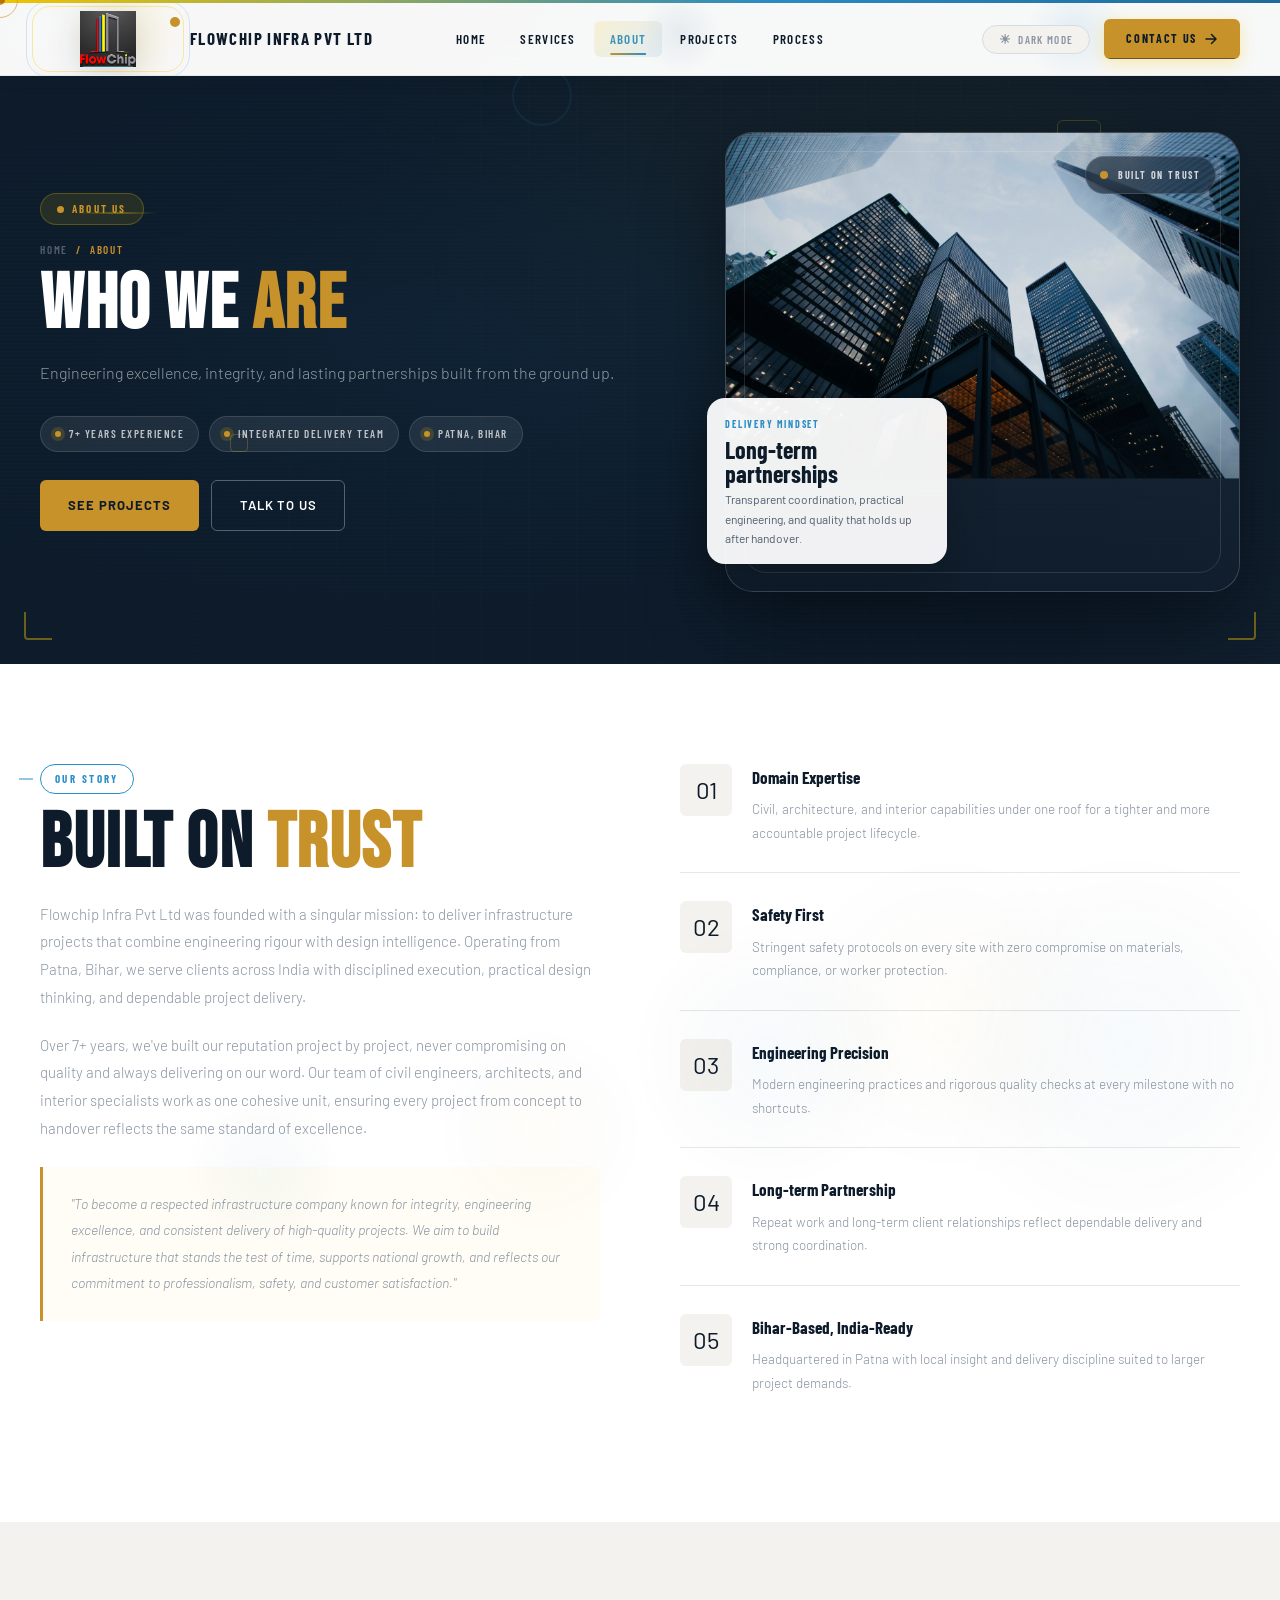
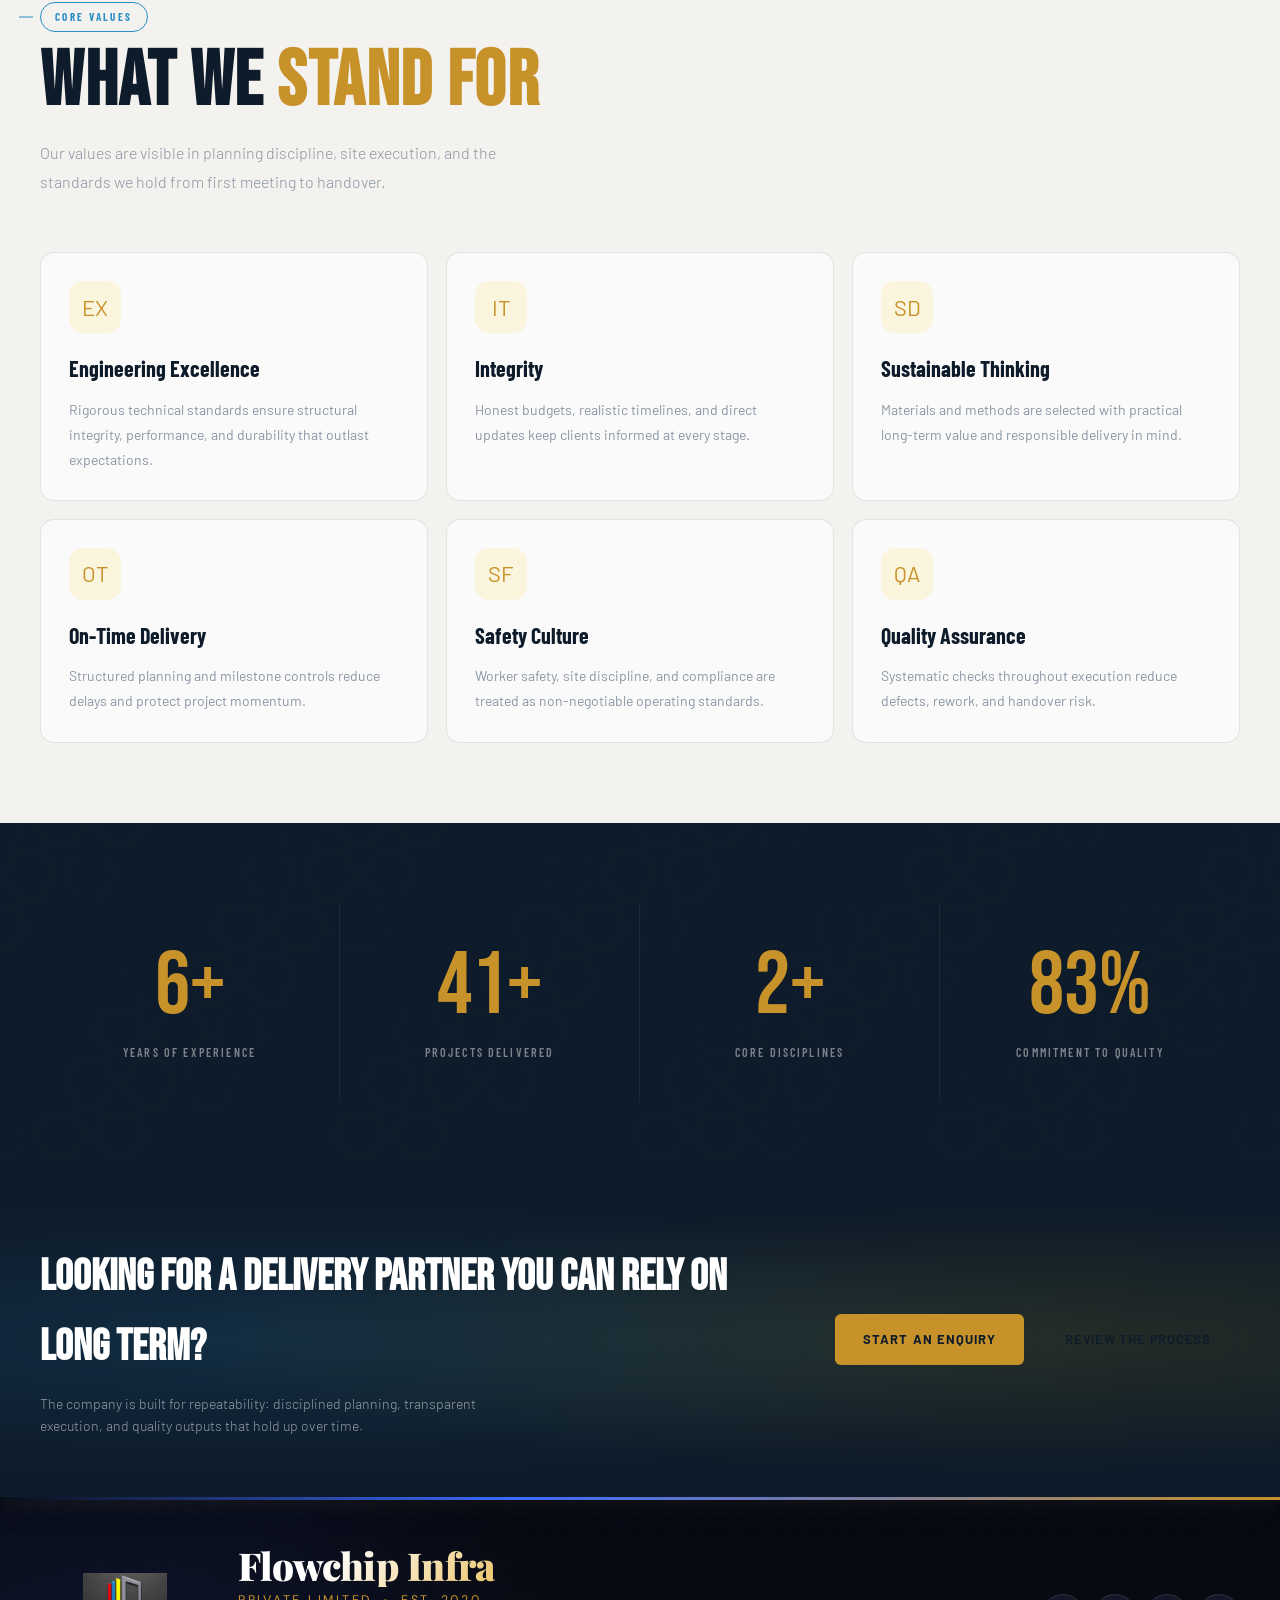
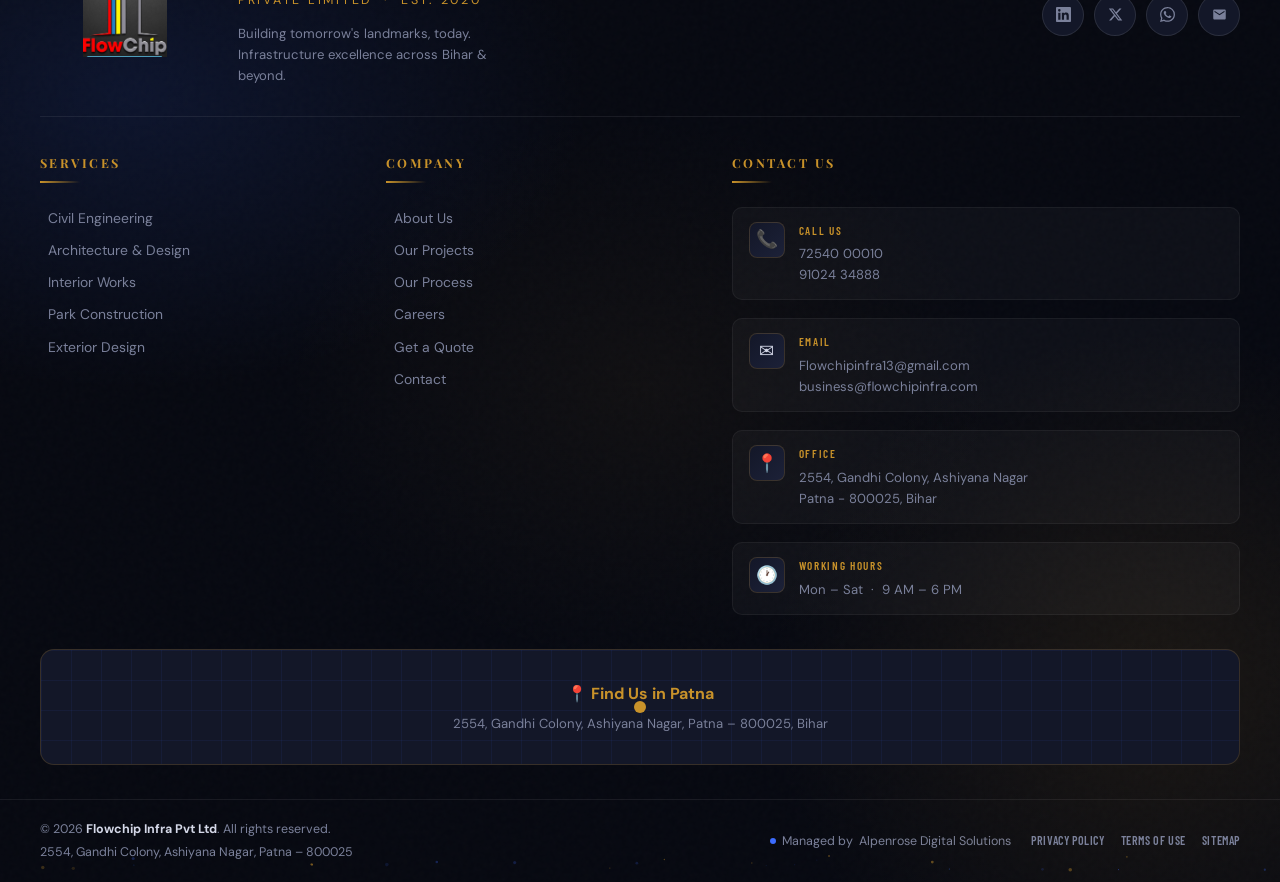
==== commit 399f1601: "Initial commit" ====
--- a/about.html
+++ b/about.html
@@ -1,6 +1,4 @@
-html
-
-<!DOCTYPE html>
+﻿<!DOCTYPE html>
 <html lang="en">
 <head>
 <meta charset="UTF-8">
@@ -9,308 +7,52 @@
 <link href="https://fonts.googleapis.com/css2?family=Bebas+Neue&family=Barlow:ital,wght@0,300;0,400;0,500;0,600;0,700;1,300&family=Barlow+Condensed:wght@300;400;600;700&display=swap" rel="stylesheet">
 <link rel="stylesheet" href="assets/site.css">
 <style>
-/* ---------------------------------------
-   PAGE HERO SLIDER SYSTEM
---------------------------------------- */
-.page-hero {
-  position: relative;
-  min-height: 580px;
-  overflow: hidden;
-  display: flex;
-  align-items: flex-end;
-  padding-bottom: 0;
-}
-
-/* SLIDE TRACK */
-.phs-track {
-  position: absolute;
-  inset: 0;
-  z-index: 0;
-}
-.phs-slide {
-  position: absolute;
-  inset: 0;
-  background-size: cover;
-  background-position: center;
-  opacity: 0;
-  transform: scale(1.07);
-  transition: opacity 1.4s cubic-bezier(.4,0,.2,1),
-              transform 9s cubic-bezier(.25,0,.05,1);
-  will-change: opacity, transform;
-}
-.phs-slide.is-active {
-  opacity: 1;
-  transform: scale(1.0);
-}
-.phs-slide.is-out {
-  opacity: 0;
-  transform: scale(1.03);
-  transition: opacity 1.4s cubic-bezier(.4,0,.2,1),
-              transform 1.4s ease;
-}
-
-/* OVERLAYS */
-.phs-overlay {
-  position: absolute; inset: 0; z-index: 1;
-  background:
-    linear-gradient(to bottom,
-      rgba(13,27,42,.6) 0%,
-      rgba(13,27,42,.3) 40%,
-      rgba(13,27,42,.92) 100%
-    );
-}
-.phs-overlay-color {
-  position: absolute; inset: 0; z-index: 1;
-  background: radial-gradient(ellipse at 80% 20%, rgba(43,142,199,.12) 0%, transparent 60%);
-  animation: overlay-pulse 8s ease-in-out infinite;
-}
-@keyframes overlay-pulse { 0%,100%{opacity:.6} 50%{opacity:1} }
-
-/* SCANLINES */
-.phs-scanlines {
-  position: absolute; inset: 0; z-index: 2; pointer-events: none;
-  background: repeating-linear-gradient(
-    to bottom,
-    transparent 0px, transparent 3px,
-    rgba(43,142,199,.016) 3px, rgba(43,142,199,.016) 4px
-  );
-}
-
-/* ANIMATED GRID */
-.phs-grid {
-  position: absolute; inset: 0; z-index: 2; pointer-events: none;
-  background-image:
-    linear-gradient(rgba(43,142,199,.04) 1px, transparent 1px),
-    linear-gradient(90deg, rgba(43,142,199,.04) 1px, transparent 1px);
-  background-size: 60px 60px;
-  animation: grid-drift 30s linear infinite;
-}
-@keyframes grid-drift { from{background-position:0 0} to{background-position:60px 60px} }
-
-/* FLOATING SHAPES */
-.phs-shapes {
-  position: absolute; inset: 0; z-index: 3; pointer-events: none; overflow: hidden;
-}
-.phs-shape {
-  position: absolute;
-  border: 1px solid rgba(245,200,0,.2);
-  animation: shape-float 22s linear infinite;
-}
-.phs-shape:nth-child(1) { width:44px; height:44px; top:18%; right:14%; border-radius:6px; animation-duration:20s; animation-delay:0s; }
-.phs-shape:nth-child(2) { width:26px; height:26px; top:60%; right:24%; border-radius:50%; border-color:rgba(43,142,199,.25); animation-duration:17s; animation-delay:-5s; }
-.phs-shape:nth-child(3) { width:80px; height:2px; top:32%; left:6%; border:none; background:linear-gradient(90deg,transparent,rgba(245,200,0,.35),transparent); animation-duration:26s; animation-delay:-11s; }
-.phs-shape:nth-child(4) { width:18px; height:18px; bottom:32%; left:18%; border-radius:4px; border-color:rgba(245,200,0,.22); animation-duration:15s; animation-delay:-3s; }
-.phs-shape:nth-child(5) { width:60px; height:60px; top:10%; left:40%; border-radius:50%; border-color:rgba(43,142,199,.1); border-width:2px; animation-duration:32s; animation-delay:-8s; }
-@keyframes shape-float {
-  0%,100% { transform:translateY(0) rotate(0deg); opacity:.5; }
-  33%     { transform:translateY(-24px) rotate(120deg); opacity:1; }
-  66%     { transform:translateY(-12px) rotate(240deg); opacity:.7; }
-}
-
-/* LIGHT SWEEP */
-.phs-sweep {
-  position: absolute; inset: 0; z-index: 3; pointer-events: none;
-  background: linear-gradient(105deg, transparent 30%, rgba(255,255,255,.04) 50%, transparent 70%);
-  background-size: 300% 100%;
-  animation: sweep-move 8s ease-in-out infinite;
-}
-@keyframes sweep-move {
-  0%,100% { background-position: -100% 0; }
-  50%     { background-position: 200% 0; }
-}
-
-/* CORNER BRACKETS */
-.phs-brackets {
-  position: absolute; inset: 24px; z-index: 4; pointer-events: none;
-}
-.phs-bracket {
-  position: absolute; width:28px; height:28px;
-  border-color: rgba(245,200,0,.4); border-style: solid;
-  animation: bracket-pulse 3s ease-in-out infinite;
-}
-.phs-bracket.tl { top:0; left:0; border-width:2px 0 0 2px; border-radius:4px 0 0 0; }
-.phs-bracket.tr { top:0; right:0; border-width:2px 2px 0 0; border-radius:0 4px 0 0; animation-delay:.5s; }
-.phs-bracket.bl { bottom:0; left:0; border-width:0 0 2px 2px; border-radius:0 0 0 4px; animation-delay:1s; }
-.phs-bracket.br { bottom:0; right:0; border-width:0 2px 2px 0; border-radius:0 0 4px 0; animation-delay:1.5s; }
-@keyframes bracket-pulse { 0%,100%{opacity:.25} 50%{opacity:.8} }
-
-/* SLIDE COUNTER */
-.phs-counter {
-  position: absolute; top: 32px; right: 32px; z-index: 8;
-  display: flex; align-items: center; gap: 10px;
-}
-.phs-counter-num {
-  font-family: 'Bebas Neue', sans-serif;
-  font-size: 13px; letter-spacing: .12em;
-  color: rgba(255,255,255,.5);
-}
-.phs-counter-num.active { color: var(--gold); font-size: 15px; }
-.phs-counter-sep { width: 30px; height: 1px; background: rgba(255,255,255,.2); }
-
-/* PROGRESS BAR */
-.phs-progress {
-  position: absolute; bottom: 0; left: 0; right: 0; z-index: 8;
-  height: 3px; background: rgba(255,255,255,.08);
-}
-.phs-progress-fill {
-  height: 100%;
-  background: linear-gradient(90deg, var(--gold), var(--sky));
-  width: 0%;
-  transition: width linear;
-  border-radius: 0 2px 2px 0;
-}
-
-/* NAV DOTS */
-.phs-dots {
-  position: absolute; bottom: 24px; right: 32px; z-index: 8;
-  display: flex; gap: 8px; align-items: center;
-}
-.phs-dot {
-  width: 6px; height: 6px; border-radius: 50%;
-  background: rgba(255,255,255,.3); cursor: pointer;
-  transition: all .4s ease; border: 1px solid transparent;
-}
-.phs-dot.active {
-  background: var(--gold); width: 22px; border-radius: 3px;
-  box-shadow: 0 0 8px rgba(245,200,0,.5);
-}
-
-/* NAV ARROWS */
-.phs-arrows {
-  position: absolute; bottom: 18px; left: 32px; z-index: 8;
-  display: flex; gap: 10px;
-}
-.phs-arrow {
-  width: 36px; height: 36px; border-radius: 50%;
-  background: rgba(13,27,42,.6); backdrop-filter: blur(12px);
-  border: 1px solid rgba(255,255,255,.15);
-  display: flex; align-items: center; justify-content: center;
-  cursor: pointer; transition: all .3s ease; color: rgba(255,255,255,.7);
-}
-.phs-arrow:hover {
-  background: var(--gold); border-color: var(--gold); color: var(--navy);
-  transform: scale(1.1);
-}
-.phs-arrow svg { width: 14px; height: 14px; }
-
-/* PAGE HERO INNER */
-.page-hero-inner {
-  position: relative; z-index: 6;
-  padding: 60px 0 48px;
-  width: 100%;
-}
-.page-hero-inner .s-inner {
-  max-width: 1200px; margin: 0 auto; padding: 0 40px;
-}
-
-/* SLIDE CAPTION */
-.phs-caption {
-  position: absolute; top: 50%; right: 40px; transform: translateY(-50%);
-  z-index: 6; text-align: right;
-  opacity: 0; transition: opacity .8s ease .4s, transform .8s ease .4s;
-  transform: translateY(-50%) translateX(20px);
-}
-.phs-caption.visible {
-  opacity: 1; transform: translateY(-50%) translateX(0);
-}
-.phs-caption-label {
-  font-family: 'Barlow Condensed', sans-serif;
-  font-size: 10px; font-weight: 700; letter-spacing: .22em; text-transform: uppercase;
-  color: var(--gold); margin-bottom: 6px;
-  display: flex; align-items: center; justify-content: flex-end; gap: 8px;
-}
-.phs-caption-label::after {
-  content: ''; width: 20px; height: 1px; background: var(--gold);
-}
-.phs-caption-title {
-  font-family: 'Barlow Condensed', sans-serif;
-  font-size: 15px; font-weight: 600; color: rgba(255,255,255,.7);
-  max-width: 200px; text-align: right; line-height: 1.4;
-}
-
-/* -- ABOUT PAGE SPECIFIC -- */
-.team-grid {
-  display:grid; grid-template-columns:repeat(3,1fr); gap:24px; margin-top:16px;
-}
-.team-card {
-  background:var(--card); border:1px solid var(--border); border-radius:var(--r-lg);
-  overflow:hidden; transition:all var(--trans);
-}
-.team-card:hover { transform:translateY(-6px); box-shadow:var(--shadow) }
-.team-img {
-  height:220px; background-size:cover; background-position:top center; position:relative;
-}
-.team-img::after {
-  content:''; position:absolute; inset:0;
-  background:linear-gradient(to bottom,transparent 60%,rgba(13,27,42,.7));
-}
-.team-info { padding:20px 22px }
-.team-info h4 { font-family:var(--font-cond); font-size:18px; font-weight:700; color:var(--fg); margin-bottom:4px }
-.team-info .role { font-size:11px; font-weight:600; letter-spacing:.16em; text-transform:uppercase; color:var(--sky); margin-bottom:8px }
-.team-info p { font-size:13px; font-weight:300; color:var(--gray); line-height:1.7 }
-
-.values-grid {
-  display:grid; grid-template-columns:repeat(3,1fr); gap:24px; margin-top:16px;
-}
-.value-card {
-  padding:32px 28px;
-  background:var(--card); border:1px solid var(--border); border-radius:var(--r-lg);
-  transition:all var(--trans); position:relative; overflow:hidden;
-}
-.value-card::before {
-  content:''; position:absolute; bottom:0; left:0; right:0; height:3px;
-  background:linear-gradient(90deg,var(--gold),var(--sky));
-  transform:scaleX(0); transform-origin:left; transition:transform var(--trans);
-}
-.value-card:hover::before { transform:scaleX(1) }
-.value-card:hover { transform:translateY(-4px); box-shadow:var(--shadow) }
-.value-icon { font-size:32px; margin-bottom:16px }
-.value-card h4 { font-family:var(--font-cond); font-size:19px; font-weight:700; color:var(--fg); margin-bottom:10px }
-.value-card p { font-size:13.5px; font-weight:300; color:var(--gray); line-height:1.75 }
-
-/* ABOUT HERO TAGLINE */
-.about-hero-tag {
-  display: inline-flex; align-items: center; gap: 8px;
-  background: rgba(245,200,0,.1); border: 1px solid rgba(245,200,0,.3);
-  border-radius: 99px; padding: 6px 16px; margin-bottom: 16px;
-  font-family: 'Barlow Condensed', sans-serif;
-  font-size: 11px; font-weight: 700; letter-spacing: .2em; text-transform: uppercase;
-  color: var(--gold); animation: fade-up .8s .2s both;
-}
-.aht-dot {
-  width: 7px; height: 7px; border-radius: 50%; background: var(--gold);
-  animation: dot-ping 1.5s ease-in-out infinite;
-}
-@keyframes dot-ping { 0%,100%{transform:scale(1);opacity:1} 50%{transform:scale(1.6);opacity:.4} }
-@keyframes fade-up { from{opacity:0;transform:translateY(20px)} to{opacity:1;transform:translateY(0)} }
-
-@media(max-width:900px){
-  .team-grid { grid-template-columns:1fr 1fr }
-  .values-grid { grid-template-columns:1fr 1fr }
-  .phs-caption { display:none }
-}
-@media(max-width:600px){
-  .team-grid { grid-template-columns:1fr }
-  .values-grid { grid-template-columns:1fr }
-  .page-hero { min-height:460px }
-}
+.page-hero { position: relative; min-height: 580px; overflow: hidden; }
+.phs-scanlines { position: absolute; inset: 0; z-index: 2; pointer-events: none; background: repeating-linear-gradient(to bottom, transparent 0px, transparent 3px, rgba(43,142,199,.016) 3px, rgba(43,142,199,.016) 4px); }
+.phs-shapes { position: absolute; inset: 0; z-index: 3; pointer-events: none; overflow: hidden; }
+.phs-shape { position: absolute; border: 1px solid rgba(245,200,0,.2); animation: shape-float 22s linear infinite; }
+.phs-shape:nth-child(1) { width: 44px; height: 44px; top: 18%; right: 14%; border-radius: 6px; animation-duration: 20s; }
+.phs-shape:nth-child(2) { width: 26px; height: 26px; top: 60%; right: 24%; border-radius: 50%; border-color: rgba(43,142,199,.25); animation-duration: 17s; animation-delay: -5s; }
+.phs-shape:nth-child(3) { width: 80px; height: 2px; top: 32%; left: 6%; border: none; background: linear-gradient(90deg, transparent, rgba(245,200,0,.35), transparent); animation-duration: 26s; animation-delay: -11s; }
+.phs-shape:nth-child(4) { width: 18px; height: 18px; bottom: 32%; left: 18%; border-radius: 4px; border-color: rgba(245,200,0,.22); animation-duration: 15s; animation-delay: -3s; }
+.phs-shape:nth-child(5) { width: 60px; height: 60px; top: 10%; left: 40%; border-radius: 50%; border-color: rgba(43,142,199,.1); border-width: 2px; animation-duration: 32s; animation-delay: -8s; }
+@keyframes shape-float { 0%,100% { transform: translateY(0) rotate(0deg); opacity: .5; } 33% { transform: translateY(-24px) rotate(120deg); opacity: 1; } 66% { transform: translateY(-12px) rotate(240deg); opacity: .7; } }
+.phs-sweep { position: absolute; inset: 0; z-index: 3; pointer-events: none; background: linear-gradient(105deg, transparent 30%, rgba(255,255,255,.04) 50%, transparent 70%); background-size: 300% 100%; animation: sweep-move 8s ease-in-out infinite; }
+@keyframes sweep-move { 0%,100% { background-position: -100% 0; } 50% { background-position: 200% 0; } }
+.phs-brackets { position: absolute; inset: 24px; z-index: 4; pointer-events: none; }
+.phs-bracket { position: absolute; width: 28px; height: 28px; border-color: rgba(245,200,0,.4); border-style: solid; animation: bracket-pulse 3s ease-in-out infinite; }
+.phs-bracket.tl { top: 0; left: 0; border-width: 2px 0 0 2px; border-radius: 4px 0 0 0; }
+.phs-bracket.tr { top: 0; right: 0; border-width: 2px 2px 0 0; border-radius: 0 4px 0 0; animation-delay: .5s; }
+.phs-bracket.bl { bottom: 0; left: 0; border-width: 0 0 2px 2px; border-radius: 0 0 0 4px; animation-delay: 1s; }
+.phs-bracket.br { bottom: 0; right: 0; border-width: 0 2px 2px 0; border-radius: 0 0 4px 0; animation-delay: 1.5s; }
+@keyframes bracket-pulse { 0%,100% { opacity: .25; } 50% { opacity: .8; } }
+.about-hero-tag { display: inline-flex; align-items: center; gap: 8px; background: rgba(245,200,0,.1); border: 1px solid rgba(245,200,0,.25); border-radius: 99px; padding: 6px 16px; margin-bottom: 16px; font-family: 'Barlow Condensed', sans-serif; font-size: 11px; font-weight: 700; letter-spacing: .2em; text-transform: uppercase; color: var(--gold); }
+.aht-dot { width: 7px; height: 7px; border-radius: 50%; background: var(--gold); animation: dot-ping 1.5s ease-in-out infinite; }
+@keyframes dot-ping { 0%,100% { transform: scale(1); opacity: 1; } 50% { transform: scale(1.6); opacity: .4; } }
+@keyframes fade-up { from { opacity: 0; transform: translateY(20px); } to { opacity: 1; transform: translateY(0); } }
+.values-grid { display: grid; grid-template-columns: repeat(3, 1fr); gap: 18px; }
+.value-card { background: var(--card); border: 1px solid var(--border); border-radius: var(--r-lg); padding: 28px; transition: transform var(--trans), box-shadow var(--trans), border-color var(--trans); }
+.value-card:hover { transform: translateY(-4px); box-shadow: var(--shadow); border-color: rgba(245,200,0,.28); }
+.value-icon { width: 52px; height: 52px; display: flex; align-items: center; justify-content: center; border-radius: 14px; margin-bottom: 18px; background: rgba(245,200,0,.12); color: var(--gold); font-size: 22px; }
+.value-card h4 { font-family: var(--font-cond); font-size: 22px; font-weight: 700; margin-bottom: 10px; color: var(--fg); }
+.value-card p { font-size: 14px; line-height: 1.8; color: var(--gray); }
+@media(max-width: 900px) { .values-grid { grid-template-columns: 1fr 1fr; } }
+@media(max-width: 600px) { .page-hero { min-height: 460px; } .values-grid { grid-template-columns: 1fr; } }
 </style>
 </head>
 <body data-page="about" data-theme="light">
 <div class="cursor" id="cur"></div>
 <div class="cursor-ring" id="cur-ring"></div>
 
-<!-- NAVBAR -->
 <nav id="navbar">
   <div class="nav-stripe"></div>
   <div class="nav-shell">
-    <div class="nav-orb nav-orb-1"></div><div class="nav-orb nav-orb-2"></div><div class="nav-orb nav-orb-3"></div>
+    <div class="nav-orb nav-orb-1"></div>
+    <div class="nav-orb nav-orb-2"></div>
+    <div class="nav-orb nav-orb-3"></div>
     <div class="nav-inner">
       <a class="nav-logo" href="home.html">
-        <div class="nav-logo-mark">
-          <div class="nlm-orbit"></div><div class="nlm-ring"></div><div class="nlm-ping"></div>
-          <img src="WhatsApp Image 2026-04-17 at 12.47.21 PM.jpeg" alt="Flowchip Infra">
-        </div>
+<div class="nav-logo-mark"><div class="nlm-orbit"></div><div class="nlm-ring"></div><div class="nlm-ping"></div><img src="WhatsApp Image 2026-04-17 at 12.47.21 PM.jpeg" alt="Flowchip Infra full logo"></div>
         <div class="nav-brand-text"><strong>Flowchip Infra Pvt Ltd</strong><em></em></div>
       </a>
       <div class="nav-center">
@@ -321,23 +63,13 @@
         <a class="nav-link" href="process.html">Process</a>
       </div>
       <div class="nav-right">
-        <button class="nav-theme-btn" data-theme-toggle aria-label="Toggle theme">
-          <span class="ntb-icon" data-theme-icon>?</span>
-          <span data-theme-label>Dark Mode</span>
-        </button>
-        <a class="nav-cta-btn" href="contact.html">
-          <span>Contact Us</span>
-          <svg class="nav-cta-arrow" viewBox="0 0 14 14" fill="none"><path d="M2 7h10M7.5 2.5 12 7l-4.5 4.5" stroke="currentColor" stroke-width="1.5" stroke-linecap="round" stroke-linejoin="round"/></svg>
-        </a>
-        <button class="nav-ham-btn" id="ham-btn" aria-label="Menu" onclick="toggleMob()">
-          <span class="nhb-line"></span><span class="nhb-line"></span><span class="nhb-line"></span>
-        </button>
+        <button class="nav-theme-btn" data-theme-toggle aria-label="Toggle theme"><span class="ntb-icon" data-theme-icon>&#9728;</span><span data-theme-label>Dark Mode</span></button>
+        <a class="nav-cta-btn" href="contact.html"><span>Contact Us</span><svg class="nav-cta-arrow" viewBox="0 0 14 14" fill="none"><path d="M2 7h10M7.5 2.5 12 7l-4.5 4.5" stroke="currentColor" stroke-width="1.5" stroke-linecap="round" stroke-linejoin="round"/></svg></a>
+        <button class="nav-ham-btn" id="ham-btn" aria-label="Menu" onclick="toggleMob()"><span class="nhb-line"></span><span class="nhb-line"></span><span class="nhb-line"></span></button>
       </div>
     </div>
   </div>
 </nav>
-
-<!-- MOBILE MENU -->
 <div class="mob-nav" id="mob-menu">
   <a href="home.html" onclick="closeMob()">Home</a>
   <a href="services.html" onclick="closeMob()">Services</a>
@@ -345,79 +77,40 @@
   <a href="projects.html" onclick="closeMob()">Projects</a>
   <a href="process.html" onclick="closeMob()">Process</a>
   <a href="contact.html" onclick="closeMob()">Contact</a>
-  <div class="mob-contact-row">
-    <a href="tel:+917254000010" onclick="closeMob()">72540 00010</a>
-    <a href="contact.html" onclick="closeMob()">Get a Quote ?</a>
-  </div>
+  <div class="mob-contact-row"><a href="tel:+917254000010" onclick="closeMob()">72540 00010</a><a href="contact.html" onclick="closeMob()">Get a Quote</a></div>
   <span class="mob-close-hint">Press Esc or tap link to close</span>
 </div>
 
-<!-- --------------- PAGE HERO WITH SLIDER --------------- -->
-<div class="page-hero" id="about-hero">
-  <!-- SLIDE TRACK -->
-  <div class="phs-track" id="about-phs-track"></div>
-
-  <!-- OVERLAYS -->
-  <div class="phs-overlay"></div>
-  <div class="phs-overlay-color"></div>
+<div class="page-hero page-hero-single" id="about-hero">
+  <div class="page-hero-grid"></div>
   <div class="phs-scanlines"></div>
-  <div class="phs-grid"></div>
-
-  <!-- FLOATING SHAPES -->
-  <div class="phs-shapes">
-    <div class="phs-shape"></div>
-    <div class="phs-shape"></div>
-    <div class="phs-shape"></div>
-    <div class="phs-shape"></div>
-    <div class="phs-shape"></div>
-  </div>
-
-  <!-- LIGHT SWEEP -->
+  <div class="phs-shapes"><div class="phs-shape"></div><div class="phs-shape"></div><div class="phs-shape"></div><div class="phs-shape"></div><div class="phs-shape"></div></div>
   <div class="phs-sweep"></div>
-
-  <!-- CORNER BRACKETS -->
-  <div class="phs-brackets">
-    <div class="phs-bracket tl"></div>
-    <div class="phs-bracket tr"></div>
-    <div class="phs-bracket bl"></div>
-    <div class="phs-bracket br"></div>
-  </div>
-
-  <!-- SLIDE COUNTER -->
-  <div class="phs-counter" id="about-counter"></div>
-
-  <!-- SLIDE CAPTION -->
-  <div class="phs-caption" id="about-caption">
-    <div class="phs-caption-label">Our Projects</div>
-    <div class="phs-caption-title" id="about-caption-title">Engineering Excellence</div>
-  </div>
-
-  <!-- PROGRESS BAR -->
-  <div class="phs-progress"><div class="phs-progress-fill" id="about-progress"></div></div>
-
-  <!-- DOTS & ARROWS -->
-  <div class="phs-dots" id="about-dots"></div>
-  <div class="phs-arrows">
-    <div class="phs-arrow" id="about-prev" aria-label="Previous">
-      <svg viewBox="0 0 14 14" fill="none"><path d="M9 2L4 7l5 5" stroke="currentColor" stroke-width="1.5" stroke-linecap="round" stroke-linejoin="round"/></svg>
-    </div>
-    <div class="phs-arrow" id="about-next" aria-label="Next">
-      <svg viewBox="0 0 14 14" fill="none"><path d="M5 2l5 5-5 5" stroke="currentColor" stroke-width="1.5" stroke-linecap="round" stroke-linejoin="round"/></svg>
-    </div>
-  </div>
-
-  <!-- HERO CONTENT -->
-  <div class="page-hero-inner">
-    <div class="s-inner">
+  <div class="phs-brackets"><div class="phs-bracket tl"></div><div class="phs-bracket tr"></div><div class="phs-bracket bl"></div><div class="phs-bracket br"></div></div>
+  <div class="page-hero-shell">
+    <div class="page-hero-copy">
       <div class="about-hero-tag"><div class="aht-dot"></div>About Us</div>
-      <div class="breadcrumb" style="margin-bottom:10px"><a href="home.html">Home</a> <span>/</span> <span>About</span></div>
+      <div class="breadcrumb" style="margin-bottom:10px"><a href="home.html">Home</a><span>/</span><span>About</span></div>
       <h2 class="s-title" style="animation:fade-up .9s .3s both">Who We <span class="dim">Are</span></h2>
-      <p class="s-sub" style="animation:fade-up .9s .5s both;max-width:600px">Engineering excellence, integrity, and lasting partnerships � built from the ground up.</p>
+      <p class="s-sub" style="animation:fade-up .9s .5s both;max-width:600px">Engineering excellence, integrity, and lasting partnerships built from the ground up.</p>
+      <div class="page-hero-meta" style="animation:fade-up .9s .6s both">
+        <span class="page-hero-pill">7+ Years Experience</span>
+        <span class="page-hero-pill">Integrated Delivery Team</span>
+        <span class="page-hero-pill">Patna, Bihar</span>
+      </div>
+      <div class="page-hero-actions" style="animation:fade-up .9s .75s both">
+        <a href="projects.html" class="btn-primary"><span>See Projects</span></a>
+        <a href="contact.html" class="btn-secondary">Talk to Us</a>
+      </div>
+    </div>
+    <div class="page-hero-visual" style="animation:fade-up .95s .35s both">
+      <div class="page-hero-frame"><img src="images/buildings.jpg" alt="Flowchip Infra project view"></div>
+      <div class="page-hero-accent">Built on trust</div>
+      <div class="page-hero-note"><span class="page-hero-note-label">Delivery mindset</span><strong>Long-term partnerships</strong><p>Transparent coordination, practical engineering, and quality that holds up after handover.</p></div>
     </div>
   </div>
 </div>
 
-<!-- ABOUT SECTION -->
 <section id="about" style="padding:100px 0">
   <div class="about-canvas-wrap"><canvas id="about-canvas"></canvas></div>
   <div class="s-inner">
@@ -425,50 +118,46 @@
       <div class="reveal-left">
         <div class="s-eye"><span>Our Story</span></div>
         <h2 class="s-title">Built on <span class="dim">Trust</span></h2>
-        <p style="font-size:15px;font-weight:300;color:var(--gray);line-height:1.85;margin-bottom:20px">
-          Flowchip Infra Pvt Ltd was founded with a singular mission: to deliver infrastructure projects that combine engineering rigour with design intelligence. Operating from Patna, Bihar, we serve clients across India with disciplined execution, practical design thinking, and dependable project delivery.
-        </p>
-        <p style="font-size:15px;font-weight:300;color:var(--gray);line-height:1.85;margin-bottom:20px">
-          Over 7+ years, we've built our reputation project by project, never compromising on quality and always delivering on our word. Our team of civil engineers, architects, and interior specialists work as one cohesive unit, ensuring every project from concept to handover reflects the same standard of excellence.
-        </p>
+        <p style="font-size:15px;font-weight:300;color:var(--gray);line-height:1.85;margin-bottom:20px">Flowchip Infra Pvt Ltd was founded with a singular mission: to deliver infrastructure projects that combine engineering rigour with design intelligence. Operating from Patna, Bihar, we serve clients across India with disciplined execution, practical design thinking, and dependable project delivery.</p>
+        <p style="font-size:15px;font-weight:300;color:var(--gray);line-height:1.85;margin-bottom:20px">Over 7+ years, we've built our reputation project by project, never compromising on quality and always delivering on our word. Our team of civil engineers, architects, and interior specialists work as one cohesive unit, ensuring every project from concept to handover reflects the same standard of excellence.</p>
         <div class="vision-box">
           <p>"To become a respected infrastructure company known for integrity, engineering excellence, and consistent delivery of high-quality projects. We aim to build infrastructure that stands the test of time, supports national growth, and reflects our commitment to professionalism, safety, and customer satisfaction."</p>
-        </div></div>
+        </div>
       </div>
       <div class="ab-items reveal-right">
-        <div class="ab-item"><div class="ab-icon">??</div><div><h4>Domain Expertise</h4><p>Civil, Architecture, and Interior � complete project lifecycle covered by dedicated specialists across all disciplines. No hand-offs, no gaps.</p></div></div>
-        <div class="ab-item"><div class="ab-icon">??</div><div><h4>Safety First</h4><p>Stringent safety protocols on every site. Zero compromise on material quality, compliance, and worker protection at all times.</p></div></div>
-        <div class="ab-item"><div class="ab-icon">??</div><div><h4>Engineering Precision</h4><p>Modern engineering practices with rigorous quality checks at every project milestone � no shortcuts, no exceptions, ever.</p></div></div>
-        <div class="ab-item"><div class="ab-icon">??</div><div><h4>Long-term Partnership</h4><p>Repeat work and long-term client relationships reflect our consistent delivery and genuine commitment to client success beyond handover.</p></div></div>
-        <div class="ab-item"><div class="ab-icon">??</div><div><h4>Bihar-Based, India-Ready</h4><p>Headquartered in Patna, our local insight and national capabilities make us the ideal delivery partner for projects across India.</p></div></div>
-      </div>
-    </div>
-  </div>
-</section>
-
-<!-- VALUES -->
+        <div class="ab-item"><div class="ab-icon">01</div><div><h4>Domain Expertise</h4><p>Civil, architecture, and interior capabilities under one roof for a tighter and more accountable project lifecycle.</p></div></div>
+        <div class="ab-item"><div class="ab-icon">02</div><div><h4>Safety First</h4><p>Stringent safety protocols on every site with zero compromise on materials, compliance, or worker protection.</p></div></div>
+        <div class="ab-item"><div class="ab-icon">03</div><div><h4>Engineering Precision</h4><p>Modern engineering practices and rigorous quality checks at every milestone with no shortcuts.</p></div></div>
+        <div class="ab-item"><div class="ab-icon">04</div><div><h4>Long-term Partnership</h4><p>Repeat work and long-term client relationships reflect dependable delivery and strong coordination.</p></div></div>
+        <div class="ab-item"><div class="ab-icon">05</div><div><h4>Bihar-Based, India-Ready</h4><p>Headquartered in Patna with local insight and delivery discipline suited to larger project demands.</p></div></div>
+      </div>
+    </div>
+  </div>
+</section>
+
 <section style="padding:80px 0;background:var(--off)">
   <div class="s-inner">
     <div class="s-eye reveal"><span>Core Values</span></div>
     <h2 class="s-title reveal">What We <span class="dim">Stand For</span></h2>
-    <p class="s-sub reveal">Our values aren't posters on a wall � they're written into every site visit, every blueprint, every handover.</p>
+    <p class="s-sub reveal">Our values are visible in planning discipline, site execution, and the standards we hold from first meeting to handover.</p>
     <div class="values-grid">
-      <div class="value-card reveal"><div class="value-icon">??</div><h4>Engineering Excellence</h4><p>We apply rigorous technical standards to every project, ensuring structural integrity and performance that outlasts expectations.</p></div>
-      <div class="value-card reveal rd1"><div class="value-icon">??</div><h4>Integrity &amp; Transparency</h4><p>Honest timelines, honest budgets, honest updates. Our clients always know exactly where their project stands.</p></div>
-      <div class="value-card reveal rd2"><div class="value-icon">??</div><h4>Sustainable Practices</h4><p>We integrate environmentally responsible materials and methods wherever possible, building for the long-term benefit of communities.</p></div>
-      <div class="value-card reveal"><div class="value-icon">??</div><h4>On-Time Delivery</h4><p>Project delays cost money and trust. Our structured process is designed around meeting � and often beating � committed deadlines.</p></div>
-      <div class="value-card reveal rd1"><div class="value-icon">??</div><h4>Safety Culture</h4><p>Every worker, every day, every site. Zero accidents is not an aspiration � it's a discipline we practice rigorously.</p></div>
-      <div class="value-card reveal rd2"><div class="value-icon">??</div><h4>Quality Assurance</h4><p>Systematic quality checks at every phase means no surprises at handover and no defects to chase down post-delivery.</p></div>
-    </div>
-  </div>
-</section>
-
-<!-- STATS -->
+      <div class="value-card reveal"><div class="value-icon">EX</div><h4>Engineering Excellence</h4><p>Rigorous technical standards ensure structural integrity, performance, and durability that outlast expectations.</p></div>
+      <div class="value-card reveal rd1"><div class="value-icon">IT</div><h4>Integrity</h4><p>Honest budgets, realistic timelines, and direct updates keep clients informed at every stage.</p></div>
+      <div class="value-card reveal rd2"><div class="value-icon">SD</div><h4>Sustainable Thinking</h4><p>Materials and methods are selected with practical long-term value and responsible delivery in mind.</p></div>
+      <div class="value-card reveal"><div class="value-icon">OT</div><h4>On-Time Delivery</h4><p>Structured planning and milestone controls reduce delays and protect project momentum.</p></div>
+      <div class="value-card reveal rd1"><div class="value-icon">SF</div><h4>Safety Culture</h4><p>Worker safety, site discipline, and compliance are treated as non-negotiable operating standards.</p></div>
+      <div class="value-card reveal rd2"><div class="value-icon">QA</div><h4>Quality Assurance</h4><p>Systematic checks throughout execution reduce defects, rework, and handover risk.</p></div>
+    </div>
+  </div>
+</section>
+
 <section id="stats-band">
   <canvas class="stats-canvas" id="stats-canvas"></canvas>
   <div class="stats-grid">
     <div class="stat-box reveal"><div class="stat-big"><span class="cnt2" data-target="7" data-suffix="+">0+</span></div><div class="stat-lbl">Years of Experience</div></div>
     <div class="stat-box reveal rd1"><div class="stat-big"><span class="cnt2" data-target="50" data-suffix="+">0+</span></div><div class="stat-lbl">Projects Delivered</div></div>
+    <div class="stat-box reveal rd2"><div class="stat-big"><span class="cnt2" data-target="3" data-suffix="+">0+</span></div><div class="stat-lbl">Core Disciplines</div></div>
+    <div class="stat-box reveal rd3"><div class="stat-big"><span class="cnt2" data-target="100" data-suffix="%">0%</span></div><div class="stat-lbl">Commitment to Quality</div></div>
   </div>
 </section>
 
@@ -476,7 +165,7 @@
   <div class="cta-panel reveal">
     <div>
       <h3>Looking for a delivery partner you can rely on long term?</h3>
-      <p>The company is built for repeatability: disciplined planning, transparent execution, and high-quality outputs that hold up over time.</p>
+      <p>The company is built for repeatability: disciplined planning, transparent execution, and quality outputs that hold up over time.</p>
     </div>
     <div class="cta-panel-actions">
       <a href="contact.html" class="btn-p">Start an Enquiry</a>
@@ -485,7 +174,6 @@
   </div>
 </section>
 
-<!-- FOOTER (shared) -->
 <div data-shared-footer></div>
 <script>
   (function(){
@@ -494,56 +182,30 @@
       xhr.open('GET','footer.html',false);
       xhr.send(null);
       if(!(xhr.status===200 || xhr.status===0)) throw new Error('HTTP '+xhr.status);
-      var temp=document.createElement('div');
-      temp.innerHTML=xhr.responseText;
-      var footer=temp.firstElementChild;
+      var doc=new DOMParser().parseFromString(xhr.responseText,'text/html');
+      doc.querySelectorAll('link[rel="stylesheet"], style').forEach(function(node, idx){
+        var marker=node.tagName==='STYLE'
+          ? 'shared-footer-style-'+idx
+          : 'shared-footer-link-'+(node.getAttribute('href') || idx);
+        if(document.head.querySelector('[data-shared-footer-marker="'+marker+'"]')) return;
+        var clone=node.cloneNode(true);
+        clone.setAttribute('data-shared-footer-marker', marker);
+        document.head.appendChild(clone);
+      });
+      var footer=doc.querySelector('#site-footer');
       var holder=document.querySelector('[data-shared-footer]');
       if(holder && footer){ holder.replaceWith(footer); }
+      doc.querySelectorAll('script').forEach(function(node){
+        var script=document.createElement('script');
+        if(node.src){ script.src=node.src; }
+        else { script.textContent=node.textContent; }
+        document.body.appendChild(script);
+      });
     }catch(e){ console.warn('Shared footer load failed',e); }
   })();
 </script>
-
+<script src="assets/site.js"></script>
 <script>
-/* -- HERO SLIDES (uses same images as home page) -- */
-window.heroSlides = [
-  { src:"images/architechture.jpg", alt:"Architecture", caption:"Architecture & Design" },
-  { src:"images/building.jpg", alt:"Building", caption:"Premium Construction" },
-  { src:"images/buildings.jpg", alt:"Buildings", caption:"Structural Excellence" },
-
-  { src:"images/civil.jpg", alt:"Civil Engineering", caption:"Civil Engineering" },
-  { src:"images/interior (2).jpeg", alt:"Interior Design", caption:"Interior Design" },
-  { src:"images/interior.jpeg", alt:"Interior Works", caption:"Interior Works" },
-  { src:"images/park 2.jpg", alt:"Park Construction", caption:"Park Construction" },
-  { src:"images/Park.jpg", alt:"Landscape Works", caption:"Landscape Works" },
-  { src:"images/WhatsApp Image 2026-04-28 at 3.12.41 PM.jpeg", alt:"Institutional Works", caption:"Institutional Works" }
-];
-window.projectSlides = [
-  { src:"original images/WhatsApp Image 2026-04-28 at 3.11.07 PM.jpeg", alt:"Project 1", caption:"Infrastructure Excellence" },
-  { src:"original images/WhatsApp Image 2026-04-28 at 3.12.32 PM.jpeg", alt:"Project 2", caption:"Campus Construction" },
-  { src:"original images/WhatsApp Image 2026-04-28 at 3.12.34 PM.jpeg", alt:"Project 3", caption:"Structural Works" },
-  { src:"original images/WhatsApp Image 2026-04-28 at 3.12.39 PM.jpeg", alt:"Project 4", caption:"Urban Development" },
-  { src:"original images/WhatsApp Image 2026-04-28 at 3.12.41 PM.jpeg", alt:"Project 5", caption:"Institutional Works" },
-  { src:"original images/WhatsApp Image 2026-04-28 at 3.13.04 PM.jpeg", alt:"Project 6", caption:"Civil Infrastructure" }
-];
-</script>
-<script src="assets/site.js"></script>
-<script src="assets/hero-slider.js"></script>
-<script>
-/* Init hero slider for about page � use heroSlides */
-initPageHeroSlider({
-  trackId:    'about-phs-track',
-  dotsId:     'about-dots',
-  counterId:  'about-counter',
-  progressId: 'about-progress',
-  prevId:     'about-prev',
-  nextId:     'about-next',
-  captionTitleId: 'about-caption-title',
-  captionId:  'about-caption',
-  slides:     window.heroSlides,
-  interval:   5000
-});
-
-/* About section canvas */
 (function(){
   const c = document.getElementById('about-canvas');
   if(!c) return;
@@ -559,15 +221,10 @@
     for(let i=0;i<5;i++){
       const x=W*(0.2+i*0.18)+Math.sin(t+i)*60, y=H*.5+Math.cos(t*0.7+i)*80, r=80+i*30;
       const g=ctx.createRadialGradient(x,y,0,x,y,r);
-      g.addColorStop(0,'rgba(43,142,199,0.06)'); g.addColorStop(1,'transparent');
+      g.addColorStop(0,i%2===0?'rgba(43,142,199,.08)':'rgba(245,200,0,.05)');
+      g.addColorStop(1,'rgba(0,0,0,0)');
       ctx.fillStyle=g; ctx.beginPath(); ctx.arc(x,y,r,0,Math.PI*2); ctx.fill();
     }
-    ctx.save(); ctx.strokeStyle='rgba(245,200,0,0.04)'; ctx.lineWidth=1;
-    for(let i=-H;i<W+H;i+=60){
-      ctx.beginPath(); ctx.moveTo(i+Math.sin(t*0.5)*10,0);
-      ctx.lineTo(i+H+Math.sin(t*0.5)*10,H); ctx.stroke();
-    }
-    ctx.restore();
     requestAnimationFrame(draw);
   }
   draw();
@@ -576,6 +233,3 @@
 </body>
 </html>
 
-
-
-
--- a/assets/site.css
+++ b/assets/site.css
@@ -178,63 +178,99 @@
   text-decoration:none;
 }
 .nav-logo-mark{
-  position:relative;width:52px;height:52px;flex-shrink:0;
+  position:relative;width:136px;height:56px;flex-shrink:0;
+  display:flex;align-items:center;justify-content:center;
+  animation:nav-logo-float 5s ease-in-out infinite;
 }
 .nav-logo-mark img{
-  width:52px;height:52px;border-radius:50%;
-  object-fit:cover;
-  border:2.5px solid var(--gold);
+  width:136px;height:56px;border-radius:0;
+  object-fit:contain;
+  border:none;
   position:relative;z-index:2;
-  transition:border-color .4s,transform .4s;
+  filter:drop-shadow(0 8px 16px rgba(13,27,42,.14));
+  transition:transform .4s,filter .4s;
 }
 .nav-logo:hover .nav-logo-mark img{
-  border-color:var(--sky);
-  transform:scale(1.05);
-}
-
-/* Spinning dashed ring */
+  transform:scale(1.04);
+  filter:drop-shadow(0 12px 22px rgba(43,142,199,.18));
+}
+
+@keyframes nav-logo-float{
+  0%,100%{transform:translateY(0)}
+  50%{transform:translateY(-2px)}
+}
+
+/* Animated frame */
 .nlm-ring{
-  position:absolute;inset:-7px;
-  border:1.5px dashed rgba(245,200,0,.5);
-  border-radius:50%;
-  animation:ring-spin 10s linear infinite;
-}
-@keyframes ring-spin{to{transform:rotate(360deg)}}
+  position:absolute;inset:-5px -8px;
+  border:1.5px solid rgba(245,200,0,.35);
+  border-radius:18px;
+  z-index:1;
+  overflow:hidden;
+}
+.nlm-ring::after{
+  content:'';
+  position:absolute;inset:0;
+  background:linear-gradient(110deg,transparent 20%,rgba(245,200,0,.22) 50%,transparent 80%);
+  transform:translateX(-130%);
+  animation:nav-logo-scan 3.8s ease-in-out infinite;
+}
+@keyframes nav-logo-scan{
+  0%,15%{transform:translateX(-130%)}
+  55%{transform:translateX(130%)}
+  100%{transform:translateX(130%)}
+}
 
 /* Pulsing glow ring */
 .nlm-ping{
-  position:absolute;inset:-4px;border-radius:50%;
-  border:1px solid rgba(245,200,0,.3);
+  position:absolute;
+  right:-4px;top:6px;
+  width:10px;height:10px;border-radius:50%;
+  background:var(--gold);
+  box-shadow:0 0 0 0 rgba(245,200,0,.35);
+  z-index:3;
   animation:nlm-ping 2.2s ease-out infinite;
 }
 @keyframes nlm-ping{
-  0%{transform:scale(1);opacity:.7}
-  100%{transform:scale(1.6);opacity:0}
-}
-
-/* Second slow orbit ring */
+  0%{transform:scale(1);opacity:.9;box-shadow:0 0 0 0 rgba(245,200,0,.38)}
+  100%{transform:scale(1.5);opacity:0;box-shadow:0 0 0 14px rgba(245,200,0,0)}
+}
+
+/* Secondary outline */
 .nlm-orbit{
-  position:absolute;inset:-12px;
-  border:1px solid rgba(43,142,199,.15);
-  border-radius:50%;
-  animation:ring-spin 20s linear infinite reverse;
-}
-
-.nav-brand-text{display:flex;flex-direction:column;line-height:1.1}
+  position:absolute;inset:-10px -14px;
+  border:1px solid rgba(43,142,199,.18);
+  border-radius:22px;
+  z-index:0;
+  animation:nav-orbit-breathe 4.6s ease-in-out infinite;
+}
+@keyframes nav-orbit-breathe{
+  0%,100%{transform:scale(1);opacity:.55}
+  50%{transform:scale(1.02);opacity:1}
+}
+
+.nav-brand-text{
+  display:flex;
+  flex-direction:column;
+  line-height:1.05;
+  min-width:max-content;
+}
 .nav-brand-text strong{
   font-family:var(--font-cond);
-  font-size:18px;font-weight:700;letter-spacing:.04em;
+  font-size:17px;font-weight:700;letter-spacing:.08em;
   color:var(--navy);
-  transition:color .3s;
+  text-transform:uppercase;
+  transition:color .3s,transform .3s;
 }
 .nav-brand-text em{
-  font-style:normal;font-size:9.5px;font-weight:600;
-  letter-spacing:.28em;text-transform:uppercase;
+  font-style:normal;font-size:9px;font-weight:700;
+  letter-spacing:.22em;text-transform:uppercase;
   color:var(--blue);
-  transition:color .3s;
-}
-.nav-logo:hover .nav-brand-text strong{color:var(--sky)}
-.nav-logo:hover .nav-brand-text em{color:var(--gold)}
+  opacity:.82;
+  transition:color .3s,opacity .3s;
+}
+.nav-logo:hover .nav-brand-text strong{color:var(--sky);transform:translateX(2px)}
+.nav-logo:hover .nav-brand-text em{color:var(--gold);opacity:1}
 
 /* ── CENTER LINKS ── */
 .nav-center{
@@ -710,6 +746,28 @@
 .page-hero .breadcrumb a{color:rgba(255,255,255,.3);transition:color var(--trans)}
 .page-hero .breadcrumb a:hover{color:var(--gold)}
 .page-hero .breadcrumb span{color:var(--gold)}
+.page-hero-single{min-height:640px;display:flex;align-items:center;padding:132px 0 72px}
+.page-hero-single::after{content:'';position:absolute;inset:0;background:linear-gradient(110deg,rgba(13,27,42,.9) 10%,rgba(13,27,42,.62) 48%,rgba(13,27,42,.86) 100%);z-index:1}
+.page-hero-shell{position:relative;z-index:3;max-width:1340px;margin:0 auto;padding:0 40px;display:grid;grid-template-columns:minmax(0,1.1fr) minmax(360px,.9fr);gap:56px;align-items:center}
+.page-hero-copy{max-width:640px}
+.page-hero-copy .s-title{margin-bottom:18px}
+.page-hero-copy .s-sub{max-width:560px;margin-bottom:28px}
+.page-hero-meta{display:flex;flex-wrap:wrap;gap:10px;margin-bottom:28px}
+.page-hero-pill{display:inline-flex;align-items:center;gap:8px;padding:8px 14px;border-radius:99px;background:rgba(255,255,255,.08);border:1px solid rgba(255,255,255,.12);backdrop-filter:blur(14px);color:rgba(255,255,255,.72);font-family:var(--font-cond);font-size:11px;font-weight:600;letter-spacing:.14em;text-transform:uppercase}
+.page-hero-pill::before{content:'';width:6px;height:6px;border-radius:50%;background:var(--gold);box-shadow:0 0 0 4px rgba(245,200,0,.14)}
+.page-hero-actions{display:flex;gap:12px;flex-wrap:wrap}
+.page-hero-visual{position:relative;min-height:460px}
+.page-hero-frame{position:relative;height:100%;min-height:460px;border-radius:28px;overflow:hidden;border:1px solid rgba(255,255,255,.16);box-shadow:0 30px 80px rgba(0,0,0,.38);background:rgba(255,255,255,.04)}
+.page-hero-frame::before{content:'';position:absolute;inset:18px;border:1px solid rgba(255,255,255,.12);border-radius:22px;z-index:2;pointer-events:none}
+.page-hero-frame::after{content:'';position:absolute;inset:0;background:linear-gradient(to top,rgba(13,27,42,.68) 0%,rgba(13,27,42,.12) 45%,rgba(13,27,42,.18) 100%);z-index:1}
+.page-hero-frame img{width:100%;height:100%;object-fit:cover;transform:scale(1.02);transition:transform 7s cubic-bezier(.25,0,.05,1);filter:saturate(1.02) contrast(1.02)}
+.page-hero-single:hover .page-hero-frame img{transform:scale(1.08)}
+.page-hero-note{position:absolute;left:-18px;bottom:28px;z-index:4;max-width:240px;padding:18px 18px 16px;border-radius:18px;background:rgba(255,255,255,.94);box-shadow:0 18px 50px rgba(0,0,0,.24)}
+.page-hero-note-label{display:block;margin-bottom:6px;font-family:var(--font-cond);font-size:10px;font-weight:700;letter-spacing:.18em;text-transform:uppercase;color:var(--sky)}
+.page-hero-note strong{display:block;font-family:var(--font-cond);font-size:24px;font-weight:700;line-height:1;color:var(--navy);margin-bottom:4px}
+.page-hero-note p{font-size:12px;line-height:1.6;color:#506070}
+.page-hero-accent{position:absolute;top:24px;right:24px;z-index:4;display:inline-flex;align-items:center;gap:10px;padding:10px 14px;border-radius:999px;background:rgba(13,27,42,.54);border:1px solid rgba(255,255,255,.14);backdrop-filter:blur(16px);color:rgba(255,255,255,.78);font-family:var(--font-cond);font-size:10px;font-weight:700;letter-spacing:.18em;text-transform:uppercase}
+.page-hero-accent::before{content:'';width:8px;height:8px;border-radius:50%;background:var(--gold)}
 
 /* ════════════════════════════════════════
    FOOTER — LIGHT THEME + ANIMATED
@@ -973,13 +1031,26 @@
   .contact-grid{grid-template-columns:1fr}
   .proc-steps{grid-template-columns:1fr 1fr;gap:40px}
   .proc-steps::before{display:none}
+  .page-hero-shell{grid-template-columns:1fr;gap:32px}
+  .page-hero-visual{min-height:360px}
+  .page-hero-frame{min-height:360px}
+  .page-hero-note{left:18px}
 }
 @media(max-width:900px){
   .nav-center{display:none}
   .nav-theme-btn,.nav-cta-btn{display:none}
   .nav-ham-btn{display:flex}
+  .nav-logo-mark{width:120px;height:50px}
+  .nav-logo-mark img{width:120px;height:50px}
+  .nav-brand-text strong{font-size:15px}
+  .nav-brand-text em{font-size:8px;letter-spacing:.18em}
 }
 @media(max-width:768px){
+  .nav-logo{gap:10px}
+  .nav-logo-mark{width:104px;height:44px}
+  .nav-logo-mark img{width:104px;height:44px}
+  .nav-brand-text strong{font-size:13px}
+  .nav-brand-text em{font-size:7px;letter-spacing:.14em}
   .s-inner{padding:0 20px}
   .hero-inner{padding:40px 20px}
   .hero-stats{grid-template-columns:repeat(2,1fr)}
@@ -995,4 +1066,10 @@
   .fi-foot-wrap{padding:48px 20px 0}
   .proc-steps{grid-template-columns:1fr}
   .about-grid{gap:40px}
-}+  .page-hero-shell{padding:0 20px}
+  .page-hero-single{min-height:auto;padding:124px 0 56px}
+  .page-hero-visual{min-height:320px}
+  .page-hero-frame{min-height:320px;border-radius:22px}
+  .page-hero-frame::before{inset:14px;border-radius:16px}
+  .page-hero-note{position:static;max-width:none;margin-top:16px}
+}
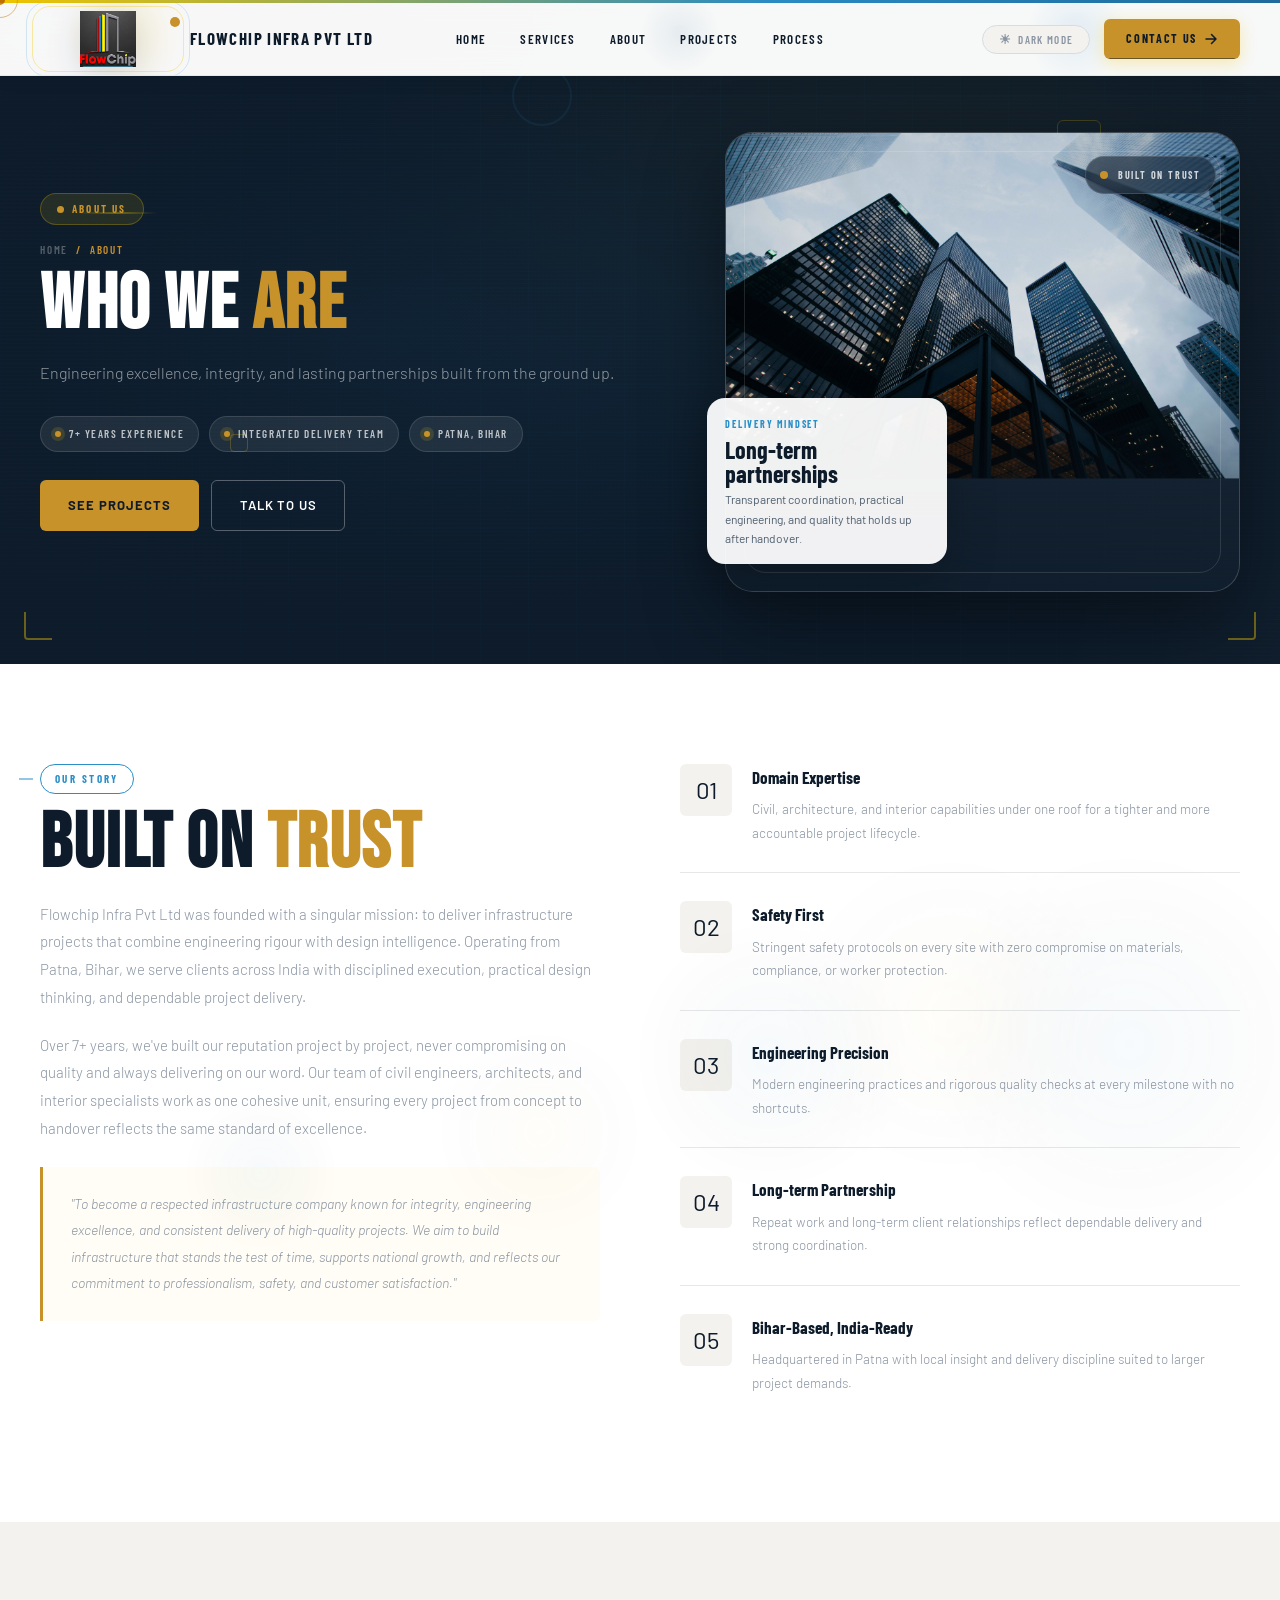
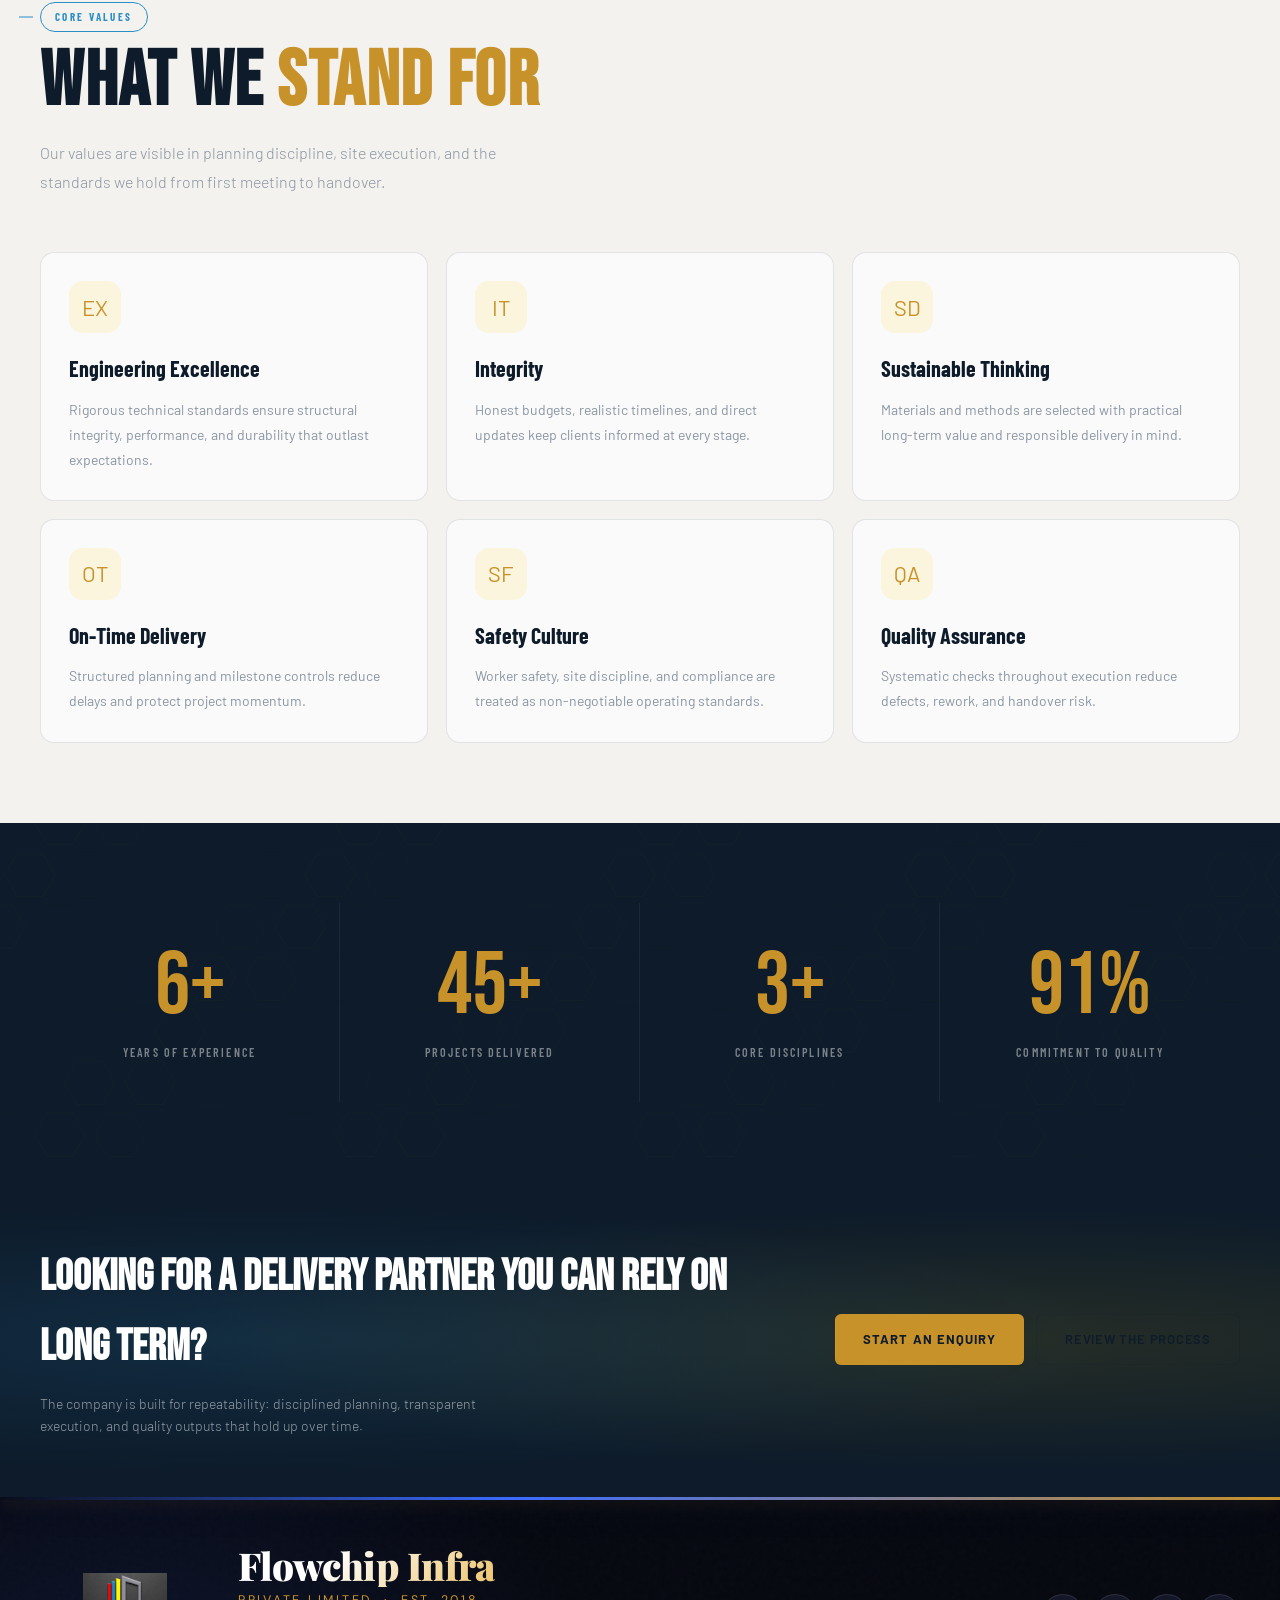
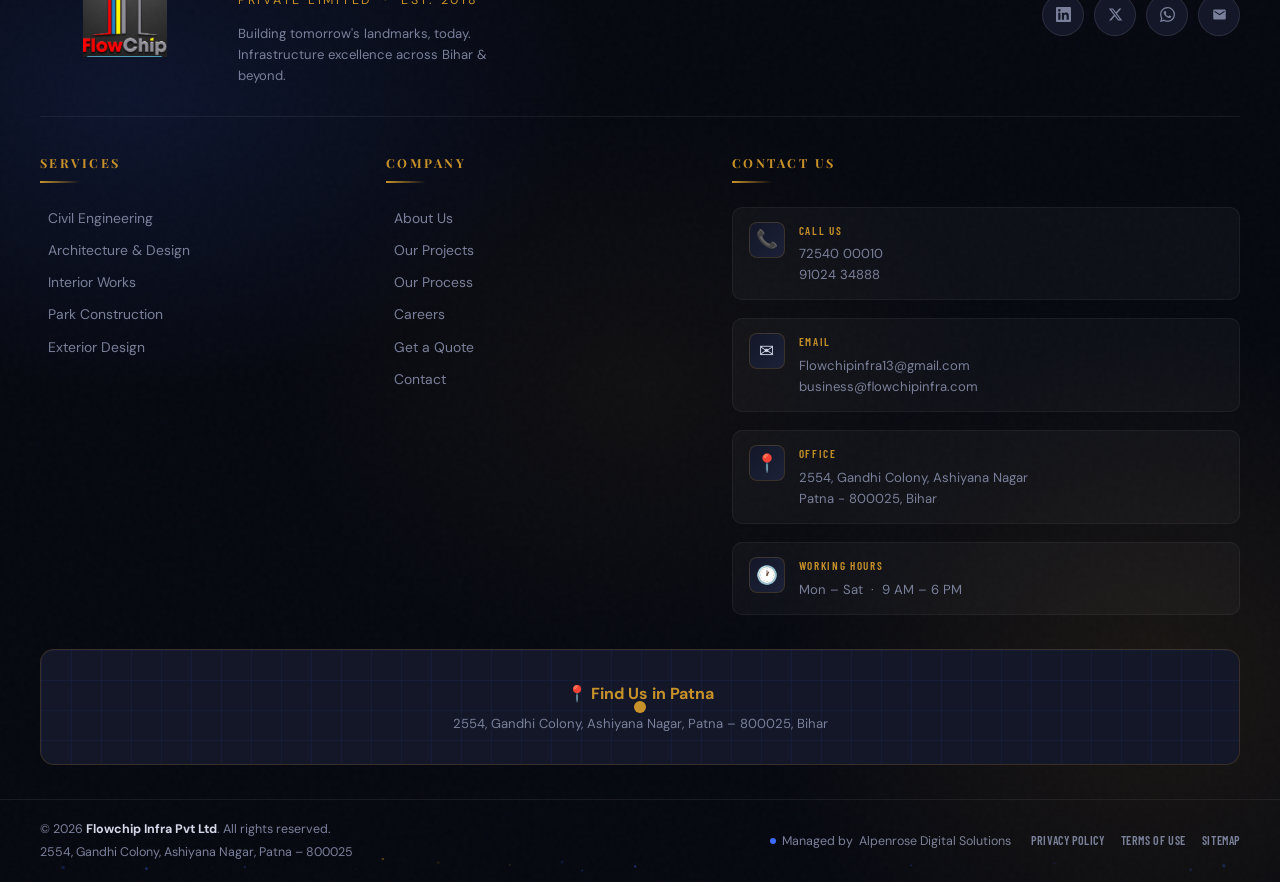
==== commit 4f833837: "latest update 17 may 12 pm" ====
--- a/about.html
+++ b/about.html
@@ -51,33 +51,33 @@
     <div class="nav-orb nav-orb-2"></div>
     <div class="nav-orb nav-orb-3"></div>
     <div class="nav-inner">
-      <a class="nav-logo" href="home.html">
+      <a class="nav-logo" href="/">
 <div class="nav-logo-mark"><div class="nlm-orbit"></div><div class="nlm-ring"></div><div class="nlm-ping"></div><img src="WhatsApp Image 2026-04-17 at 12.47.21 PM.jpeg" alt="Flowchip Infra full logo"></div>
         <div class="nav-brand-text"><strong>Flowchip Infra Pvt Ltd</strong><em></em></div>
       </a>
       <div class="nav-center">
-        <a class="nav-link" href="home.html">Home</a>
-        <a class="nav-link" href="services.html">Services</a>
-        <a class="nav-link active" href="about.html">About</a>
-        <a class="nav-link" href="projects.html">Projects</a>
-        <a class="nav-link" href="process.html">Process</a>
+        <a class="nav-link" href="/">Home</a>
+        <a class="nav-link" href="/services">Services</a>
+        <a class="nav-link active" href="/about">About</a>
+        <a class="nav-link" href="/projects">Projects</a>
+        <a class="nav-link" href="/process">Process</a>
       </div>
       <div class="nav-right">
         <button class="nav-theme-btn" data-theme-toggle aria-label="Toggle theme"><span class="ntb-icon" data-theme-icon>&#9728;</span><span data-theme-label>Dark Mode</span></button>
-        <a class="nav-cta-btn" href="contact.html"><span>Contact Us</span><svg class="nav-cta-arrow" viewBox="0 0 14 14" fill="none"><path d="M2 7h10M7.5 2.5 12 7l-4.5 4.5" stroke="currentColor" stroke-width="1.5" stroke-linecap="round" stroke-linejoin="round"/></svg></a>
+        <a class="nav-cta-btn" href="/contact"><span>Contact Us</span><svg class="nav-cta-arrow" viewBox="0 0 14 14" fill="none"><path d="M2 7h10M7.5 2.5 12 7l-4.5 4.5" stroke="currentColor" stroke-width="1.5" stroke-linecap="round" stroke-linejoin="round"/></svg></a>
         <button class="nav-ham-btn" id="ham-btn" aria-label="Menu" onclick="toggleMob()"><span class="nhb-line"></span><span class="nhb-line"></span><span class="nhb-line"></span></button>
       </div>
     </div>
   </div>
 </nav>
 <div class="mob-nav" id="mob-menu">
-  <a href="home.html" onclick="closeMob()">Home</a>
-  <a href="services.html" onclick="closeMob()">Services</a>
-  <a href="about.html" onclick="closeMob()">About</a>
-  <a href="projects.html" onclick="closeMob()">Projects</a>
-  <a href="process.html" onclick="closeMob()">Process</a>
-  <a href="contact.html" onclick="closeMob()">Contact</a>
-  <div class="mob-contact-row"><a href="tel:+917254000010" onclick="closeMob()">72540 00010</a><a href="contact.html" onclick="closeMob()">Get a Quote</a></div>
+  <a href="/" onclick="closeMob()">Home</a>
+  <a href="/services" onclick="closeMob()">Services</a>
+  <a href="/about" onclick="closeMob()">About</a>
+  <a href="/projects" onclick="closeMob()">Projects</a>
+  <a href="/process" onclick="closeMob()">Process</a>
+  <a href="/contact" onclick="closeMob()">Contact</a>
+  <div class="mob-contact-row"><a href="tel:+917254000010" onclick="closeMob()">72540 00010</a><a href="/contact" onclick="closeMob()">Get a Quote</a></div>
   <span class="mob-close-hint">Press Esc or tap link to close</span>
 </div>
 
@@ -90,7 +90,7 @@
   <div class="page-hero-shell">
     <div class="page-hero-copy">
       <div class="about-hero-tag"><div class="aht-dot"></div>About Us</div>
-      <div class="breadcrumb" style="margin-bottom:10px"><a href="home.html">Home</a><span>/</span><span>About</span></div>
+      <div class="breadcrumb" style="margin-bottom:10px"><a href="/">Home</a><span>/</span><span>About</span></div>
       <h2 class="s-title" style="animation:fade-up .9s .3s both">Who We <span class="dim">Are</span></h2>
       <p class="s-sub" style="animation:fade-up .9s .5s both;max-width:600px">Engineering excellence, integrity, and lasting partnerships built from the ground up.</p>
       <div class="page-hero-meta" style="animation:fade-up .9s .6s both">
@@ -99,8 +99,8 @@
         <span class="page-hero-pill">Patna, Bihar</span>
       </div>
       <div class="page-hero-actions" style="animation:fade-up .9s .75s both">
-        <a href="projects.html" class="btn-primary"><span>See Projects</span></a>
-        <a href="contact.html" class="btn-secondary">Talk to Us</a>
+        <a href="/projects" class="btn-primary"><span>See Projects</span></a>
+        <a href="/contact" class="btn-secondary">Talk to Us</a>
       </div>
     </div>
     <div class="page-hero-visual" style="animation:fade-up .95s .35s both">
@@ -168,8 +168,8 @@
       <p>The company is built for repeatability: disciplined planning, transparent execution, and quality outputs that hold up over time.</p>
     </div>
     <div class="cta-panel-actions">
-      <a href="contact.html" class="btn-p">Start an Enquiry</a>
-      <a href="process.html" class="btn-o">Review the Process</a>
+      <a href="/contact" class="btn-p">Start an Enquiry</a>
+      <a href="/process" class="btn-o">Review the Process</a>
     </div>
   </div>
 </section>
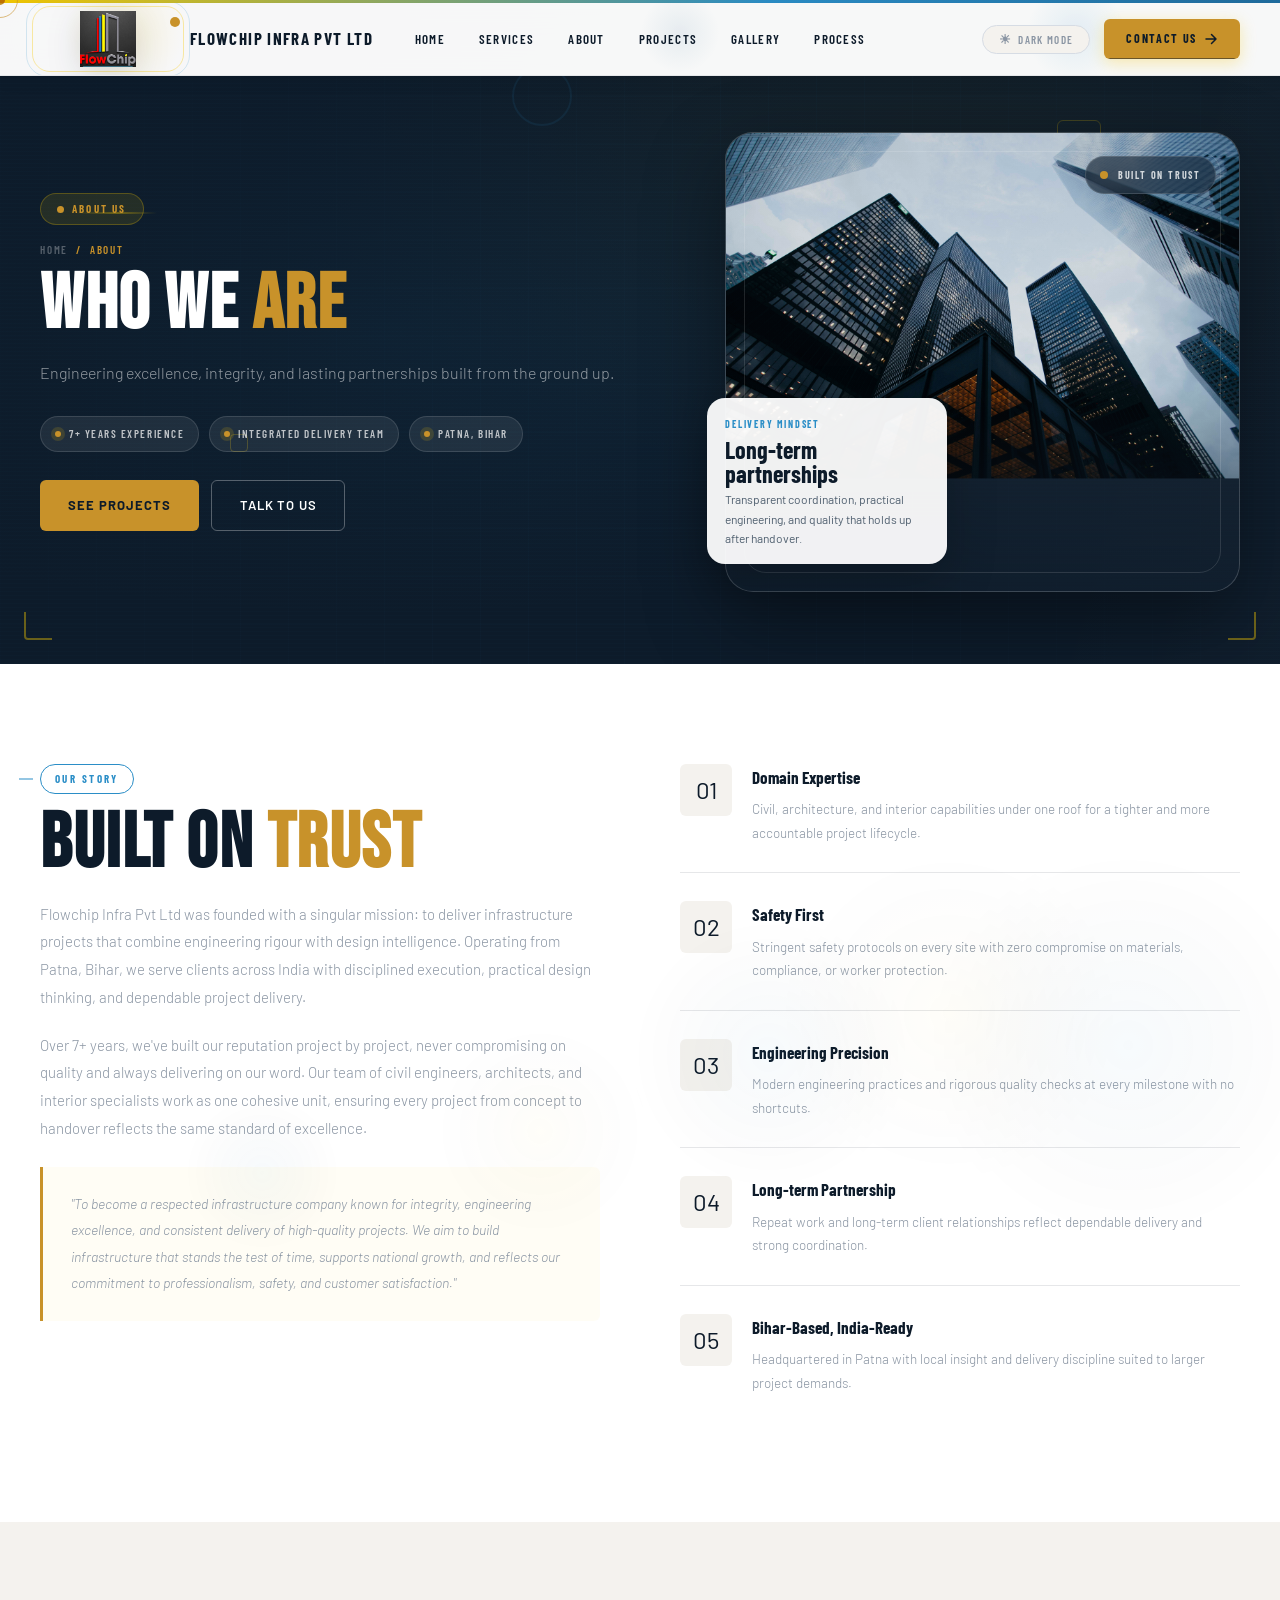
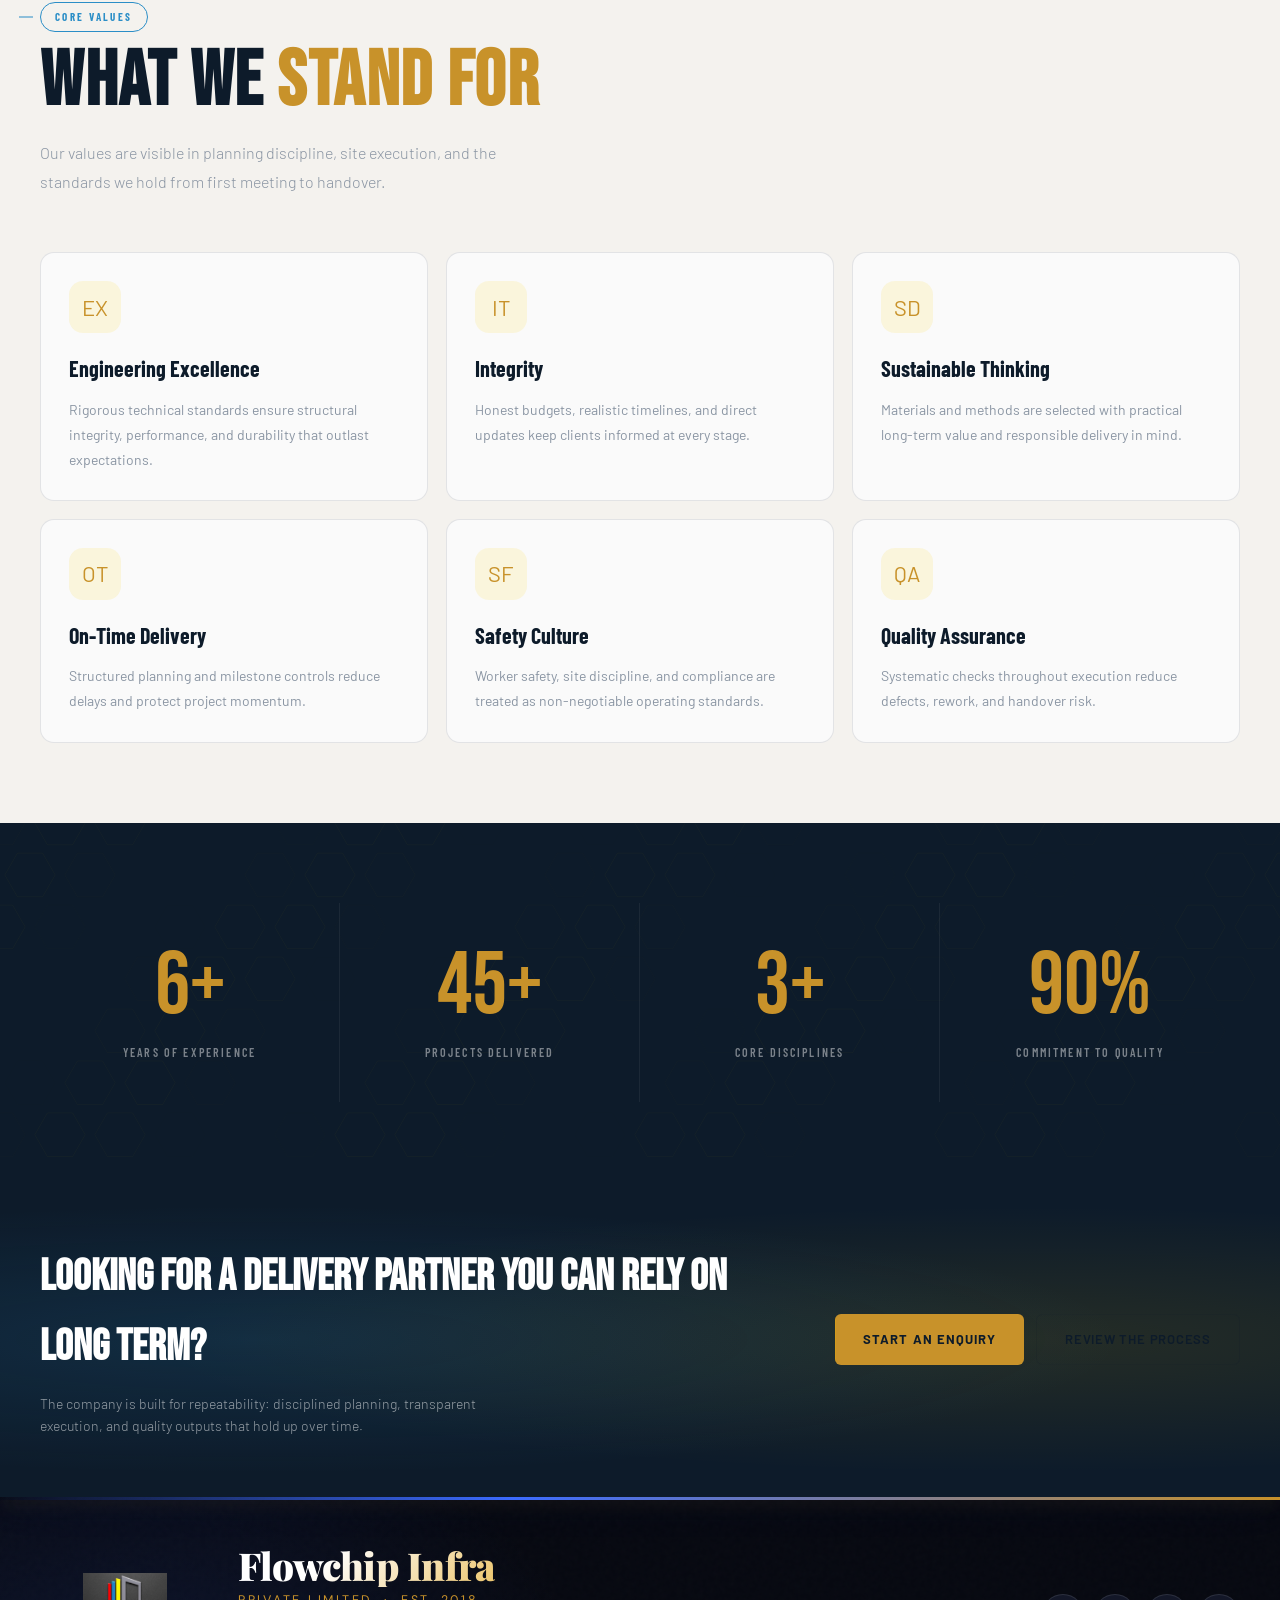
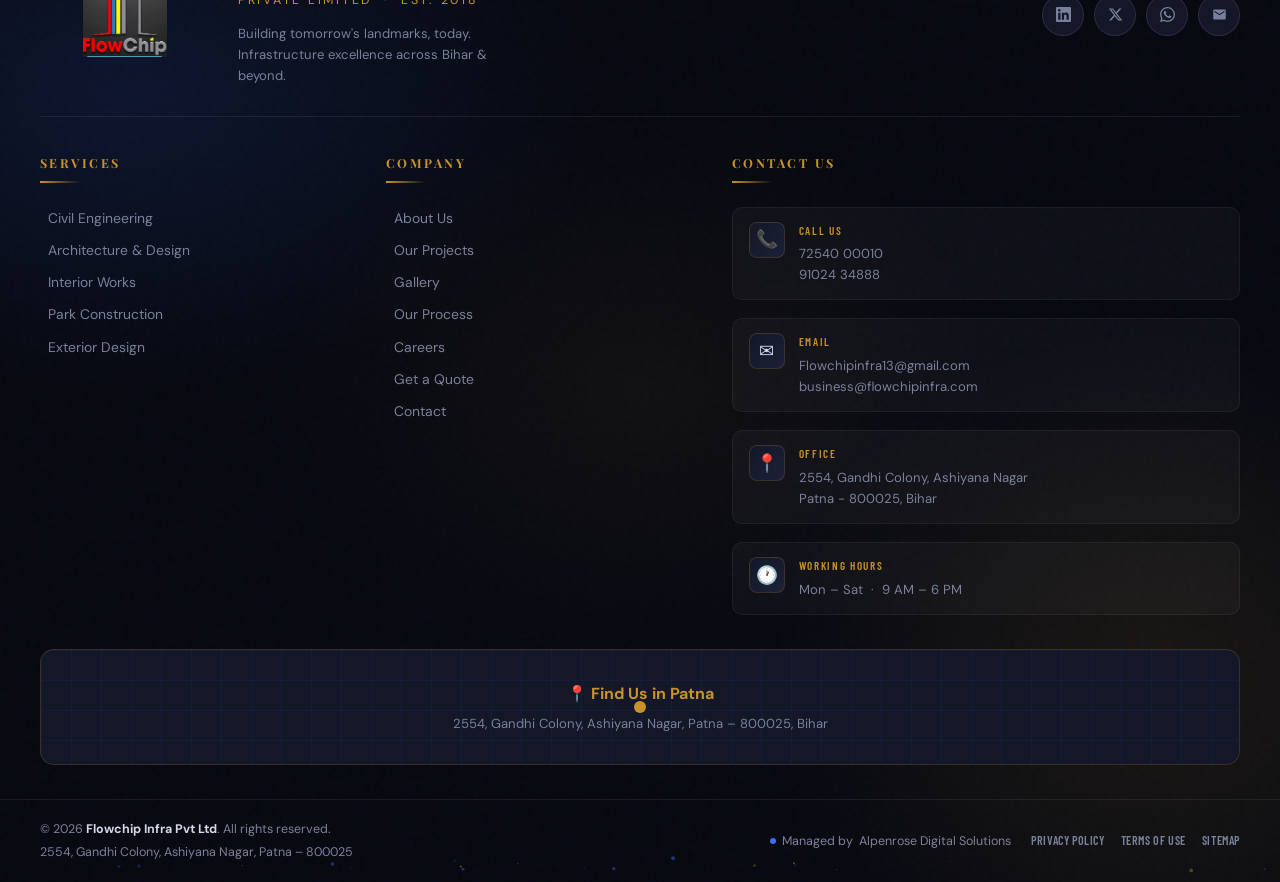
==== commit 18ecaf09: "29th may" ====
--- a/about.html
+++ b/about.html
@@ -60,6 +60,7 @@
         <a class="nav-link" href="/services">Services</a>
         <a class="nav-link active" href="/about">About</a>
         <a class="nav-link" href="/projects">Projects</a>
+        <a class="nav-link" href="/gallery">Gallery</a>
         <a class="nav-link" href="/process">Process</a>
       </div>
       <div class="nav-right">
@@ -75,6 +76,7 @@
   <a href="/services" onclick="closeMob()">Services</a>
   <a href="/about" onclick="closeMob()">About</a>
   <a href="/projects" onclick="closeMob()">Projects</a>
+  <a href="/gallery" onclick="closeMob()">Gallery</a>
   <a href="/process" onclick="closeMob()">Process</a>
   <a href="/contact" onclick="closeMob()">Contact</a>
   <div class="mob-contact-row"><a href="tel:+917254000010" onclick="closeMob()">72540 00010</a><a href="/contact" onclick="closeMob()">Get a Quote</a></div>
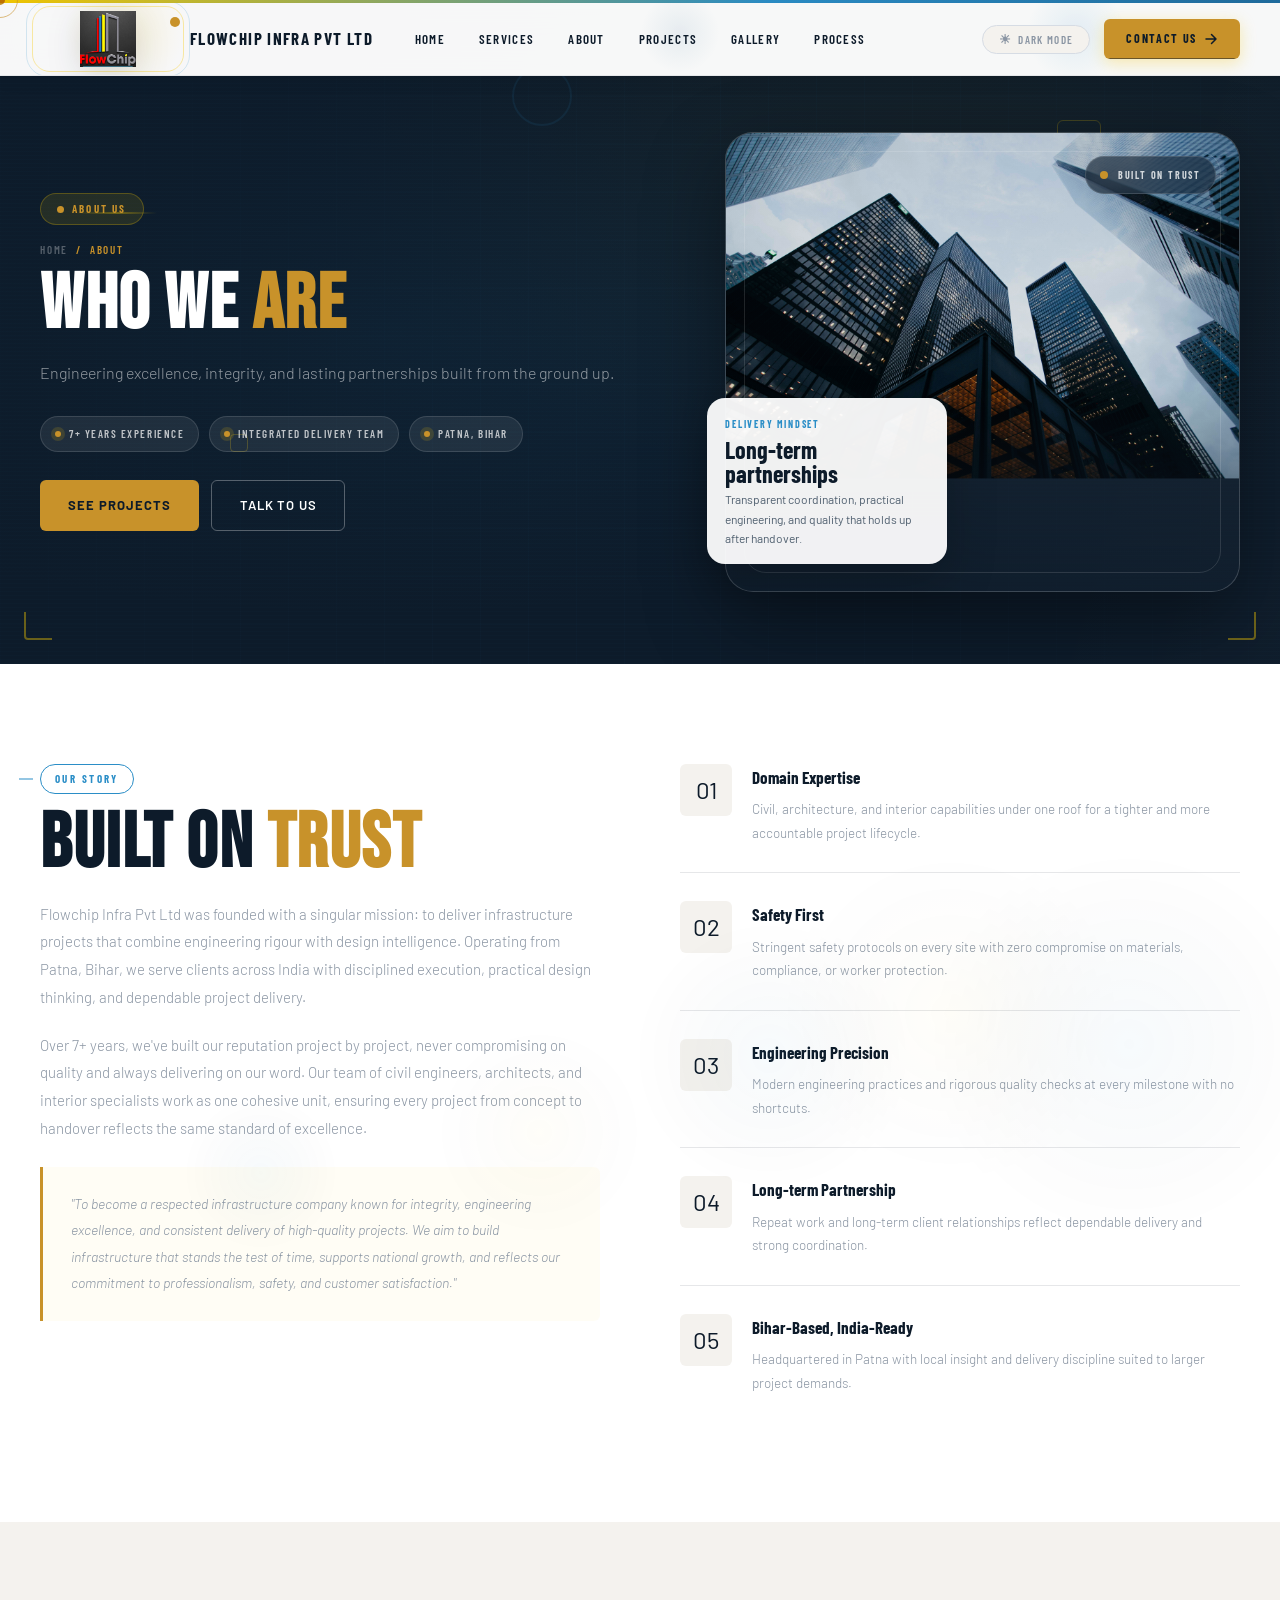
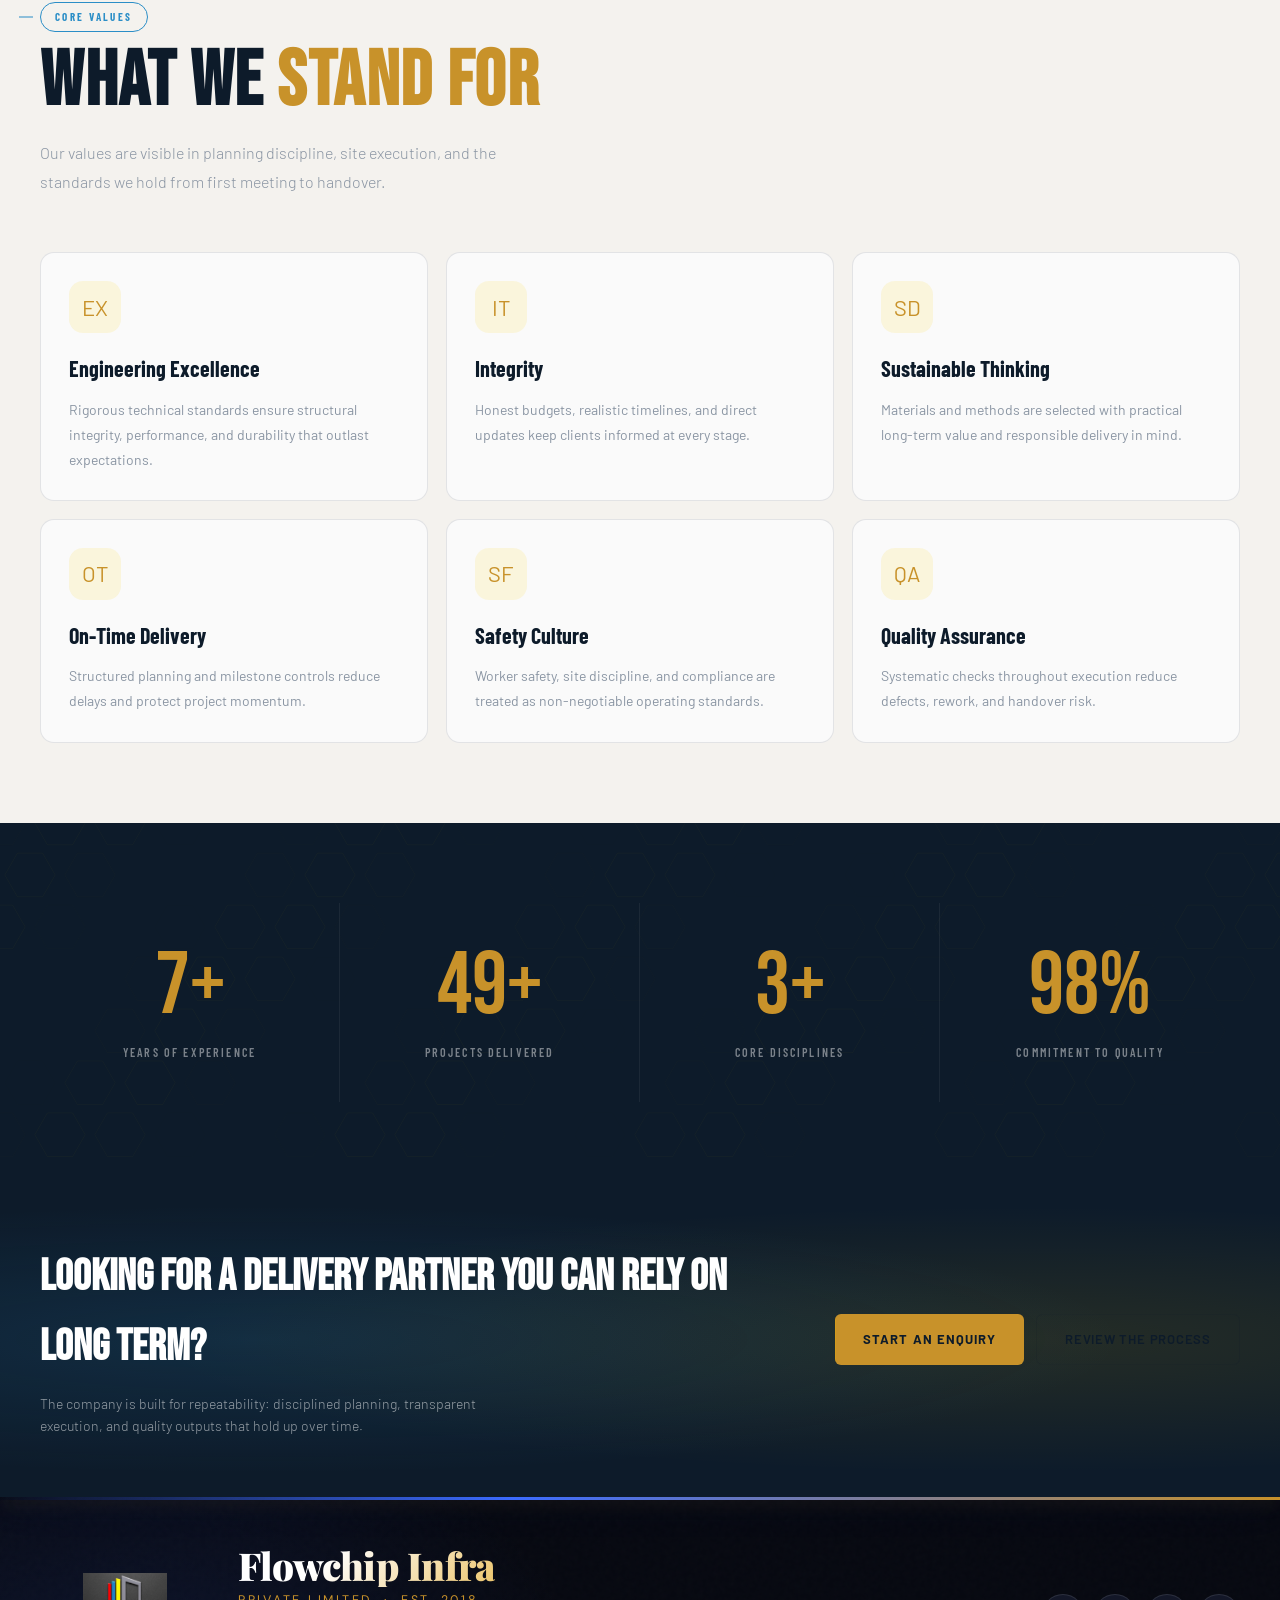
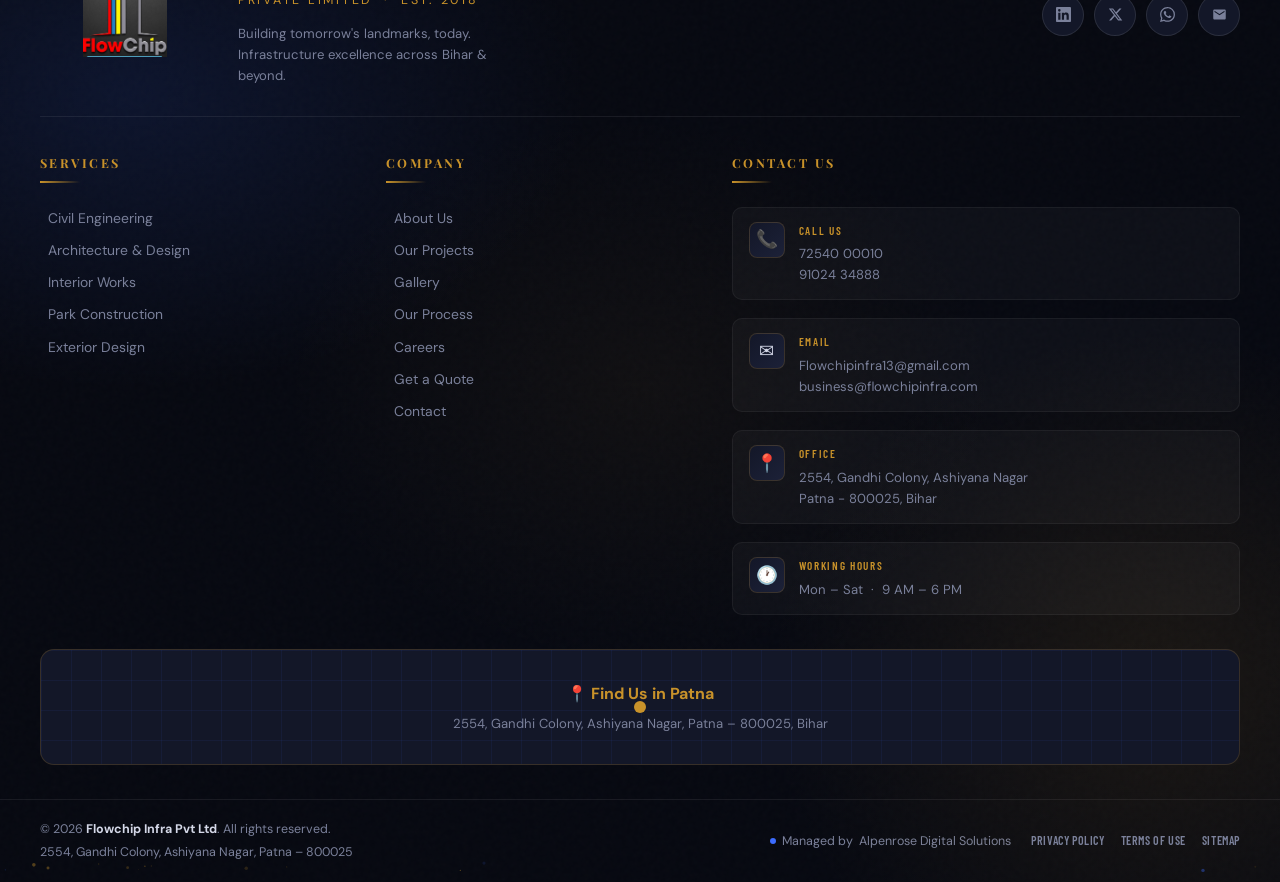
==== commit 1dd2dcdb: "13 july update final" ====
--- a/about.html
+++ b/about.html
@@ -180,8 +180,7 @@
 <script>
   (function(){
     try{
-      var xhr = new XMLHttpRequest();
-      xhr.open('GET','footer.html',false);
+      return; // Loaded asynchronously by assets/site.js.
       xhr.send(null);
       if(!(xhr.status===200 || xhr.status===0)) throw new Error('HTTP '+xhr.status);
       var doc=new DOMParser().parseFromString(xhr.responseText,'text/html');
